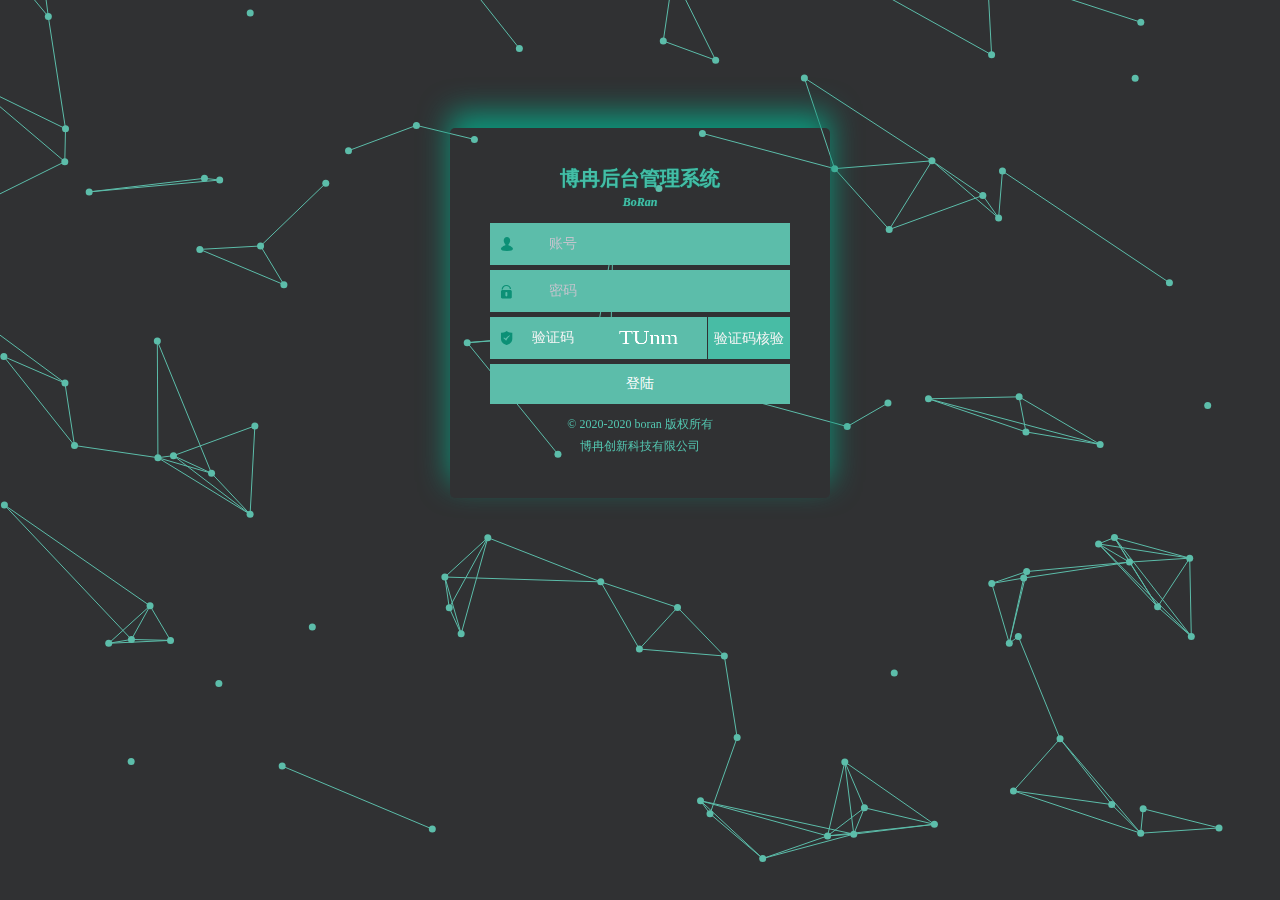
==== boran-system/src/main/resources/static/login.html @ 0d1b494e "登录交互-1.0" ====
<!DOCTYPE html>
<html>
<head>
    <meta charset="utf-8"/>
    <title>博冉创新科技</title>
    <meta name="author" content="DeathGhost"/>
    <!-- 引入样式elment -->
    <link rel="stylesheet" href="element-ui/index.css">
    <!--动画的css-->
    <link rel="stylesheet" type="text/css" href="css/login/style.css"/>
    <style>
        body {
            height: 100%;
            background: #303133;
            overflow: hidden;
        }

        canvas {
            z-index: -1;
            position: absolute;
        }
    </style>
    <script src="js/jQuery-v3.5.1.js"></script>
    <!--js的html-->
    <script src="js/login/verificationNumbers.js"></script>
    <script src="js/login/Particleground.js"></script>

    <script src="Vue/vue.js"></script>
    <!-- 引入组件库elment -->
    <script src="element-ui/index.js"></script>
</head>
<body>
<div id="app">
    <el-form ref="form" :model="form">
        <dl class="admin_login">
            <dt>
                <strong>博冉后台管理系统</strong>
                <em>BoRan</em>
            </dt>
            <dd class="user_icon">
                <el-input class="login_txtbx"
                          placeholder="账号"
                          v-model="form.uuser"
                          clearable
                          autosize
                >
                </el-input>

                <!--<input type="text" placeholder="账号" name="yhm" class="login_txtbx"/>-->
            </dd>
            <dd class="pwd_icon">
                <el-input class="login_txtbx" placeholder="密码" v-model="form.upassword" show-password></el-input>
                <!--  <input type="password" placeholder="密码" name="password" class="login_txtbx"/>-->
            </dd>
            <dd class="val_icon">
                <div class="checkcode">
                    <input type="text" id="J_codetext" placeholder="验证码" maxlength="4" class="login_txtbx">
                    <canvas class="J_codeimg" id="myCanvas" onclick="createCode()">对不起，您的浏览器不支持canvas，请下载最新版浏览器!
                    </canvas>
                </div>
                <input type="button" value="验证码核验" class="ver_btn" onClick="validate();">
            </dd>
            <dd>
                <el-button type="success" @click="onsubmit" round>登陆</el-button>
                <!-- <input type="button" value="立即登陆" class="submit_btn"/>-->
            </dd>
            <dd>
                <p>© 2020-2020 boran 版权所有</p>
                <p>博冉创新科技有限公司</p>
            </dd>
        </dl>
    </el-form>
</div>
</body>
<script src="Vue/login/login.js">
</script>
<script>
    $(document).ready(function () {
        //粒子背景特效
        $('body').particleground({
            dotColor: '#5cbdaa',
            lineColor: '#5cbdaa'
        });
        //验证码
        createCode();
        //测试提交，对接程序删除即可

    });
</script>
</html>
---- boran-system/src/main/resources/static/element-ui/index.css ----
@charset "UTF-8";.el-pagination--small .arrow.disabled,.el-table .hidden-columns,.el-table td.is-hidden>*,.el-table th.is-hidden>*,.el-table--hidden{visibility:hidden}.el-input__suffix,.el-tree.is-dragging .el-tree-node__content *{pointer-events:none}.el-dropdown .el-dropdown-selfdefine:focus:active,.el-dropdown .el-dropdown-selfdefine:focus:not(.focusing),.el-message__closeBtn:focus,.el-message__content:focus,.el-popover:focus,.el-popover:focus:active,.el-popover__reference:focus:hover,.el-popover__reference:focus:not(.focusing),.el-rate:active,.el-rate:focus,.el-tooltip:focus:hover,.el-tooltip:focus:not(.focusing),.el-upload-list__item.is-success:active,.el-upload-list__item.is-success:not(.focusing):focus{outline-width:0}@font-face{font-family:element-icons;src:url(fonts/element-icons.woff) format("woff"),url(fonts/element-icons.ttf) format("truetype");font-weight:400;font-display:"auto";font-style:normal}[class*=" el-icon-"],[class^=el-icon-]{font-family:element-icons!important;speak:none;font-style:normal;font-weight:400;font-variant:normal;text-transform:none;line-height:1;vertical-align:baseline;display:inline-block;-webkit-font-smoothing:antialiased;-moz-osx-font-smoothing:grayscale}.el-icon-ice-cream-round:before{content:"\e6a0"}.el-icon-ice-cream-square:before{content:"\e6a3"}.el-icon-lollipop:before{content:"\e6a4"}.el-icon-potato-strips:before{content:"\e6a5"}.el-icon-milk-tea:before{content:"\e6a6"}.el-icon-ice-drink:before{content:"\e6a7"}.el-icon-ice-tea:before{content:"\e6a9"}.el-icon-coffee:before{content:"\e6aa"}.el-icon-orange:before{content:"\e6ab"}.el-icon-pear:before{content:"\e6ac"}.el-icon-apple:before{content:"\e6ad"}.el-icon-cherry:before{content:"\e6ae"}.el-icon-watermelon:before{content:"\e6af"}.el-icon-grape:before{content:"\e6b0"}.el-icon-refrigerator:before{content:"\e6b1"}.el-icon-goblet-square-full:before{content:"\e6b2"}.el-icon-goblet-square:before{content:"\e6b3"}.el-icon-goblet-full:before{content:"\e6b4"}.el-icon-goblet:before{content:"\e6b5"}.el-icon-cold-drink:before{content:"\e6b6"}.el-icon-coffee-cup:before{content:"\e6b8"}.el-icon-water-cup:before{content:"\e6b9"}.el-icon-hot-water:before{content:"\e6ba"}.el-icon-ice-cream:before{content:"\e6bb"}.el-icon-dessert:before{content:"\e6bc"}.el-icon-sugar:before{content:"\e6bd"}.el-icon-tableware:before{content:"\e6be"}.el-icon-burger:before{content:"\e6bf"}.el-icon-knife-fork:before{content:"\e6c1"}.el-icon-fork-spoon:before{content:"\e6c2"}.el-icon-chicken:before{content:"\e6c3"}.el-icon-food:before{content:"\e6c4"}.el-icon-dish-1:before{content:"\e6c5"}.el-icon-dish:before{content:"\e6c6"}.el-icon-moon-night:before{content:"\e6ee"}.el-icon-moon:before{content:"\e6f0"}.el-icon-cloudy-and-sunny:before{content:"\e6f1"}.el-icon-partly-cloudy:before{content:"\e6f2"}.el-icon-cloudy:before{content:"\e6f3"}.el-icon-sunny:before{content:"\e6f6"}.el-icon-sunset:before{content:"\e6f7"}.el-icon-sunrise-1:before{content:"\e6f8"}.el-icon-sunrise:before{content:"\e6f9"}.el-icon-heavy-rain:before{content:"\e6fa"}.el-icon-lightning:before{content:"\e6fb"}.el-icon-light-rain:before{content:"\e6fc"}.el-icon-wind-power:before{content:"\e6fd"}.el-icon-baseball:before{content:"\e712"}.el-icon-soccer:before{content:"\e713"}.el-icon-football:before{content:"\e715"}.el-icon-basketball:before{content:"\e716"}.el-icon-ship:before{content:"\e73f"}.el-icon-truck:before{content:"\e740"}.el-icon-bicycle:before{content:"\e741"}.el-icon-mobile-phone:before{content:"\e6d3"}.el-icon-service:before{content:"\e6d4"}.el-icon-key:before{content:"\e6e2"}.el-icon-unlock:before{content:"\e6e4"}.el-icon-lock:before{content:"\e6e5"}.el-icon-watch:before{content:"\e6fe"}.el-icon-watch-1:before{content:"\e6ff"}.el-icon-timer:before{content:"\e702"}.el-icon-alarm-clock:before{content:"\e703"}.el-icon-map-location:before{content:"\e704"}.el-icon-delete-location:before{content:"\e705"}.el-icon-add-location:before{content:"\e706"}.el-icon-location-information:before{content:"\e707"}.el-icon-location-outline:before{content:"\e708"}.el-icon-location:before{content:"\e79e"}.el-icon-place:before{content:"\e709"}.el-icon-discover:before{content:"\e70a"}.el-icon-first-aid-kit:before{content:"\e70b"}.el-icon-trophy-1:before{content:"\e70c"}.el-icon-trophy:before{content:"\e70d"}.el-icon-medal:before{content:"\e70e"}.el-icon-medal-1:before{content:"\e70f"}.el-icon-stopwatch:before{content:"\e710"}.el-icon-mic:before{content:"\e711"}.el-icon-copy-document:before{content:"\e718"}.el-icon-full-screen:before{content:"\e719"}.el-icon-switch-button:before{content:"\e71b"}.el-icon-aim:before{content:"\e71c"}.el-icon-crop:before{content:"\e71d"}.el-icon-odometer:before{content:"\e71e"}.el-icon-time:before{content:"\e71f"}.el-icon-bangzhu:before{content:"\e724"}.el-icon-close-notification:before{content:"\e726"}.el-icon-microphone:before{content:"\e727"}.el-icon-turn-off-microphone:before{content:"\e728"}.el-icon-position:before{content:"\e729"}.el-icon-postcard:before{content:"\e72a"}.el-icon-message:before{content:"\e72b"}.el-icon-chat-line-square:before{content:"\e72d"}.el-icon-chat-dot-square:before{content:"\e72e"}.el-icon-chat-dot-round:before{content:"\e72f"}.el-icon-chat-square:before{content:"\e730"}.el-icon-chat-line-round:before{content:"\e731"}.el-icon-chat-round:before{content:"\e732"}.el-icon-set-up:before{content:"\e733"}.el-icon-turn-off:before{content:"\e734"}.el-icon-open:before{content:"\e735"}.el-icon-connection:before{content:"\e736"}.el-icon-link:before{content:"\e737"}.el-icon-cpu:before{content:"\e738"}.el-icon-thumb:before{content:"\e739"}.el-icon-female:before{content:"\e73a"}.el-icon-male:before{content:"\e73b"}.el-icon-guide:before{content:"\e73c"}.el-icon-news:before{content:"\e73e"}.el-icon-price-tag:before{content:"\e744"}.el-icon-discount:before{content:"\e745"}.el-icon-wallet:before{content:"\e747"}.el-icon-coin:before{content:"\e748"}.el-icon-money:before{content:"\e749"}.el-icon-bank-card:before{content:"\e74a"}.el-icon-box:before{content:"\e74b"}.el-icon-present:before{content:"\e74c"}.el-icon-sell:before{content:"\e6d5"}.el-icon-sold-out:before{content:"\e6d6"}.el-icon-shopping-bag-2:before{content:"\e74d"}.el-icon-shopping-bag-1:before{content:"\e74e"}.el-icon-shopping-cart-2:before{content:"\e74f"}.el-icon-shopping-cart-1:before{content:"\e750"}.el-icon-shopping-cart-full:before{content:"\e751"}.el-icon-smoking:before{content:"\e752"}.el-icon-no-smoking:before{content:"\e753"}.el-icon-house:before{content:"\e754"}.el-icon-table-lamp:before{content:"\e755"}.el-icon-school:before{content:"\e756"}.el-icon-office-building:before{content:"\e757"}.el-icon-toilet-paper:before{content:"\e758"}.el-icon-notebook-2:before{content:"\e759"}.el-icon-notebook-1:before{content:"\e75a"}.el-icon-files:before{content:"\e75b"}.el-icon-collection:before{content:"\e75c"}.el-icon-receiving:before{content:"\e75d"}.el-icon-suitcase-1:before{content:"\e760"}.el-icon-suitcase:before{content:"\e761"}.el-icon-film:before{content:"\e763"}.el-icon-collection-tag:before{content:"\e765"}.el-icon-data-analysis:before{content:"\e766"}.el-icon-pie-chart:before{content:"\e767"}.el-icon-data-board:before{content:"\e768"}.el-icon-data-line:before{content:"\e76d"}.el-icon-reading:before{content:"\e769"}.el-icon-magic-stick:before{content:"\e76a"}.el-icon-coordinate:before{content:"\e76b"}.el-icon-mouse:before{content:"\e76c"}.el-icon-brush:before{content:"\e76e"}.el-icon-headset:before{content:"\e76f"}.el-icon-umbrella:before{content:"\e770"}.el-icon-scissors:before{content:"\e771"}.el-icon-mobile:before{content:"\e773"}.el-icon-attract:before{content:"\e774"}.el-icon-monitor:before{content:"\e775"}.el-icon-search:before{content:"\e778"}.el-icon-takeaway-box:before{content:"\e77a"}.el-icon-paperclip:before{content:"\e77d"}.el-icon-printer:before{content:"\e77e"}.el-icon-document-add:before{content:"\e782"}.el-icon-document:before{content:"\e785"}.el-icon-document-checked:before{content:"\e786"}.el-icon-document-copy:before{content:"\e787"}.el-icon-document-delete:before{content:"\e788"}.el-icon-document-remove:before{content:"\e789"}.el-icon-tickets:before{content:"\e78b"}.el-icon-folder-checked:before{content:"\e77f"}.el-icon-folder-delete:before{content:"\e780"}.el-icon-folder-remove:before{content:"\e781"}.el-icon-folder-add:before{content:"\e783"}.el-icon-folder-opened:before{content:"\e784"}.el-icon-folder:before{content:"\e78a"}.el-icon-edit-outline:before{content:"\e764"}.el-icon-edit:before{content:"\e78c"}.el-icon-date:before{content:"\e78e"}.el-icon-c-scale-to-original:before{content:"\e7c6"}.el-icon-view:before{content:"\e6ce"}.el-icon-loading:before{content:"\e6cf"}.el-icon-rank:before{content:"\e6d1"}.el-icon-sort-down:before{content:"\e7c4"}.el-icon-sort-up:before{content:"\e7c5"}.el-icon-sort:before{content:"\e6d2"}.el-icon-finished:before{content:"\e6cd"}.el-icon-refresh-left:before{content:"\e6c7"}.el-icon-refresh-right:before{content:"\e6c8"}.el-icon-refresh:before{content:"\e6d0"}.el-icon-video-play:before{content:"\e7c0"}.el-icon-video-pause:before{content:"\e7c1"}.el-icon-d-arrow-right:before{content:"\e6dc"}.el-icon-d-arrow-left:before{content:"\e6dd"}.el-icon-arrow-up:before{content:"\e6e1"}.el-icon-arrow-down:before{content:"\e6df"}.el-icon-arrow-right:before{content:"\e6e0"}.el-icon-arrow-left:before{content:"\e6de"}.el-icon-top-right:before{content:"\e6e7"}.el-icon-top-left:before{content:"\e6e8"}.el-icon-top:before{content:"\e6e6"}.el-icon-bottom:before{content:"\e6eb"}.el-icon-right:before{content:"\e6e9"}.el-icon-back:before{content:"\e6ea"}.el-icon-bottom-right:before{content:"\e6ec"}.el-icon-bottom-left:before{content:"\e6ed"}.el-icon-caret-top:before{content:"\e78f"}.el-icon-caret-bottom:before{content:"\e790"}.el-icon-caret-right:before{content:"\e791"}.el-icon-caret-left:before{content:"\e792"}.el-icon-d-caret:before{content:"\e79a"}.el-icon-share:before{content:"\e793"}.el-icon-menu:before{content:"\e798"}.el-icon-s-grid:before{content:"\e7a6"}.el-icon-s-check:before{content:"\e7a7"}.el-icon-s-data:before{content:"\e7a8"}.el-icon-s-opportunity:before{content:"\e7aa"}.el-icon-s-custom:before{content:"\e7ab"}.el-icon-s-claim:before{content:"\e7ad"}.el-icon-s-finance:before{content:"\e7ae"}.el-icon-s-comment:before{content:"\e7af"}.el-icon-s-flag:before{content:"\e7b0"}.el-icon-s-marketing:before{content:"\e7b1"}.el-icon-s-shop:before{content:"\e7b4"}.el-icon-s-open:before{content:"\e7b5"}.el-icon-s-management:before{content:"\e7b6"}.el-icon-s-ticket:before{content:"\e7b7"}.el-icon-s-release:before{content:"\e7b8"}.el-icon-s-home:before{content:"\e7b9"}.el-icon-s-promotion:before{content:"\e7ba"}.el-icon-s-operation:before{content:"\e7bb"}.el-icon-s-unfold:before{content:"\e7bc"}.el-icon-s-fold:before{content:"\e7a9"}.el-icon-s-platform:before{content:"\e7bd"}.el-icon-s-order:before{content:"\e7be"}.el-icon-s-cooperation:before{content:"\e7bf"}.el-icon-bell:before{content:"\e725"}.el-icon-message-solid:before{content:"\e799"}.el-icon-video-camera:before{content:"\e772"}.el-icon-video-camera-solid:before{content:"\e796"}.el-icon-camera:before{content:"\e779"}.el-icon-camera-solid:before{content:"\e79b"}.el-icon-download:before{content:"\e77c"}.el-icon-upload2:before{content:"\e77b"}.el-icon-upload:before{content:"\e7c3"}.el-icon-picture-outline-round:before{content:"\e75f"}.el-icon-picture-outline:before{content:"\e75e"}.el-icon-picture:before{content:"\e79f"}.el-icon-close:before{content:"\e6db"}.el-icon-check:before{content:"\e6da"}.el-icon-plus:before{content:"\e6d9"}.el-icon-minus:before{content:"\e6d8"}.el-icon-help:before{content:"\e73d"}.el-icon-s-help:before{content:"\e7b3"}.el-icon-circle-close:before{content:"\e78d"}.el-icon-circle-check:before{content:"\e720"}.el-icon-circle-plus-outline:before{content:"\e723"}.el-icon-remove-outline:before{content:"\e722"}.el-icon-zoom-out:before{content:"\e776"}.el-icon-zoom-in:before{content:"\e777"}.el-icon-error:before{content:"\e79d"}.el-icon-success:before{content:"\e79c"}.el-icon-circle-plus:before{content:"\e7a0"}.el-icon-remove:before{content:"\e7a2"}.el-icon-info:before{content:"\e7a1"}.el-icon-question:before{content:"\e7a4"}.el-icon-warning-outline:before{content:"\e6c9"}.el-icon-warning:before{content:"\e7a3"}.el-icon-goods:before{content:"\e7c2"}.el-icon-s-goods:before{content:"\e7b2"}.el-icon-star-off:before{content:"\e717"}.el-icon-star-on:before{content:"\e797"}.el-icon-more-outline:before{content:"\e6cc"}.el-icon-more:before{content:"\e794"}.el-icon-phone-outline:before{content:"\e6cb"}.el-icon-phone:before{content:"\e795"}.el-icon-user:before{content:"\e6e3"}.el-icon-user-solid:before{content:"\e7a5"}.el-icon-setting:before{content:"\e6ca"}.el-icon-s-tools:before{content:"\e7ac"}.el-icon-delete:before{content:"\e6d7"}.el-icon-delete-solid:before{content:"\e7c9"}.el-icon-eleme:before{content:"\e7c7"}.el-icon-platform-eleme:before{content:"\e7ca"}.el-icon-loading{-webkit-animation:rotating 2s linear infinite;animation:rotating 2s linear infinite}.el-icon--right{margin-left:5px}.el-icon--left{margin-right:5px}@-webkit-keyframes rotating{0%{-webkit-transform:rotateZ(0);transform:rotateZ(0)}100%{-webkit-transform:rotateZ(360deg);transform:rotateZ(360deg)}}@keyframes rotating{0%{-webkit-transform:rotateZ(0);transform:rotateZ(0)}100%{-webkit-transform:rotateZ(360deg);transform:rotateZ(360deg)}}.el-pagination{white-space:nowrap;padding:2px 5px;color:#303133;font-weight:700}.el-pagination::after,.el-pagination::before{display:table;content:""}.el-pagination::after{clear:both}.el-pagination button,.el-pagination span:not([class*=suffix]){display:inline-block;font-size:13px;min-width:35.5px;height:28px;line-height:28px;vertical-align:top;-webkit-box-sizing:border-box;box-sizing:border-box}.el-pagination .el-input__inner{text-align:center;-moz-appearance:textfield;line-height:normal}.el-pagination .el-input__suffix{right:0;-webkit-transform:scale(.8);transform:scale(.8)}.el-pagination .el-select .el-input{width:100px;margin:0 5px}.el-pagination .el-select .el-input .el-input__inner{padding-right:25px;border-radius:3px}.el-pagination button{border:none;padding:0 6px;background:0 0}.el-pagination button:focus{outline:0}.el-pagination button:hover{color:#409EFF}.el-pagination button:disabled{color:#C0C4CC;background-color:#FFF;cursor:not-allowed}.el-pagination .btn-next,.el-pagination .btn-prev{background:center center no-repeat #FFF;background-size:16px;cursor:pointer;margin:0;color:#303133}.el-pagination .btn-next .el-icon,.el-pagination .btn-prev .el-icon{display:block;font-size:12px;font-weight:700}.el-pagination .btn-prev{padding-right:12px}.el-pagination .btn-next{padding-left:12px}.el-pagination .el-pager li.disabled{color:#C0C4CC;cursor:not-allowed}.el-pager li,.el-pager li.btn-quicknext:hover,.el-pager li.btn-quickprev:hover{cursor:pointer}.el-pagination--small .btn-next,.el-pagination--small .btn-prev,.el-pagination--small .el-pager li,.el-pagination--small .el-pager li.btn-quicknext,.el-pagination--small .el-pager li.btn-quickprev,.el-pagination--small .el-pager li:last-child{border-color:transparent;font-size:12px;line-height:22px;height:22px;min-width:22px}.el-pagination--small .more::before,.el-pagination--small li.more::before{line-height:24px}.el-pagination--small button,.el-pagination--small span:not([class*=suffix]){height:22px;line-height:22px}.el-pagination--small .el-pagination__editor,.el-pagination--small .el-pagination__editor.el-input .el-input__inner{height:22px}.el-pagination__sizes{margin:0 10px 0 0;font-weight:400;color:#606266}.el-pagination__sizes .el-input .el-input__inner{font-size:13px;padding-left:8px}.el-pagination__sizes .el-input .el-input__inner:hover{border-color:#409EFF}.el-pagination__total{margin-right:10px;font-weight:400;color:#606266}.el-pagination__jump{margin-left:24px;font-weight:400;color:#606266}.el-pagination__jump .el-input__inner{padding:0 3px}.el-pagination__rightwrapper{float:right}.el-pagination__editor{line-height:18px;padding:0 2px;height:28px;text-align:center;margin:0 2px;-webkit-box-sizing:border-box;box-sizing:border-box;border-radius:3px}.el-pager,.el-pagination.is-background .btn-next,.el-pagination.is-background .btn-prev{padding:0}.el-pagination__editor.el-input{width:50px}.el-pagination__editor.el-input .el-input__inner{height:28px}.el-pagination__editor .el-input__inner::-webkit-inner-spin-button,.el-pagination__editor .el-input__inner::-webkit-outer-spin-button{-webkit-appearance:none;margin:0}.el-pagination.is-background .btn-next,.el-pagination.is-background .btn-prev,.el-pagination.is-background .el-pager li{margin:0 5px;background-color:#f4f4f5;color:#606266;min-width:30px;border-radius:2px}.el-pagination.is-background .btn-next.disabled,.el-pagination.is-background .btn-next:disabled,.el-pagination.is-background .btn-prev.disabled,.el-pagination.is-background .btn-prev:disabled,.el-pagination.is-background .el-pager li.disabled{color:#C0C4CC}.el-pagination.is-background .el-pager li:not(.disabled):hover{color:#409EFF}.el-pagination.is-background .el-pager li:not(.disabled).active{background-color:#409EFF;color:#FFF}.el-dialog,.el-pager li{background:#FFF;-webkit-box-sizing:border-box}.el-pagination.is-background.el-pagination--small .btn-next,.el-pagination.is-background.el-pagination--small .btn-prev,.el-pagination.is-background.el-pagination--small .el-pager li{margin:0 3px;min-width:22px}.el-pager,.el-pager li{vertical-align:top;margin:0;display:inline-block}.el-pager{-webkit-user-select:none;-moz-user-select:none;-ms-user-select:none;user-select:none;list-style:none;font-size:0}.el-date-table,.el-table th{-webkit-user-select:none;-moz-user-select:none}.el-pager .more::before{line-height:30px}.el-pager li{padding:0 4px;font-size:13px;min-width:35.5px;height:28px;line-height:28px;box-sizing:border-box;text-align:center}.el-menu--collapse .el-menu .el-submenu,.el-menu--popup{min-width:200px}.el-pager li.btn-quicknext,.el-pager li.btn-quickprev{line-height:28px;color:#303133}.el-pager li.btn-quicknext.disabled,.el-pager li.btn-quickprev.disabled{color:#C0C4CC}.el-pager li.active+li{border-left:0}.el-pager li:hover{color:#409EFF}.el-pager li.active{color:#409EFF;cursor:default}@-webkit-keyframes v-modal-in{0%{opacity:0}}@-webkit-keyframes v-modal-out{100%{opacity:0}}.el-dialog{position:relative;margin:0 auto 50px;border-radius:2px;-webkit-box-shadow:0 1px 3px rgba(0,0,0,.3);box-shadow:0 1px 3px rgba(0,0,0,.3);box-sizing:border-box;width:50%}.el-dialog.is-fullscreen{width:100%;margin-top:0;margin-bottom:0;height:100%;overflow:auto}.el-dialog__wrapper{position:fixed;top:0;right:0;bottom:0;left:0;overflow:auto;margin:0}.el-dialog__header{padding:20px 20px 10px}.el-dialog__headerbtn{position:absolute;top:20px;right:20px;padding:0;background:0 0;border:none;outline:0;cursor:pointer;font-size:16px}.el-dialog__headerbtn .el-dialog__close{color:#909399}.el-dialog__headerbtn:focus .el-dialog__close,.el-dialog__headerbtn:hover .el-dialog__close{color:#409EFF}.el-dialog__title{line-height:24px;font-size:18px;color:#303133}.el-dialog__body{padding:30px 20px;color:#606266;font-size:14px;word-break:break-all}.el-dialog__footer{padding:10px 20px 20px;text-align:right;-webkit-box-sizing:border-box;box-sizing:border-box}.el-dialog--center{text-align:center}.el-dialog--center .el-dialog__body{text-align:initial;padding:25px 25px 30px}.el-dialog--center .el-dialog__footer{text-align:inherit}.dialog-fade-enter-active{-webkit-animation:dialog-fade-in .3s;animation:dialog-fade-in .3s}.dialog-fade-leave-active{-webkit-animation:dialog-fade-out .3s;animation:dialog-fade-out .3s}@-webkit-keyframes dialog-fade-in{0%{-webkit-transform:translate3d(0,-20px,0);transform:translate3d(0,-20px,0);opacity:0}100%{-webkit-transform:translate3d(0,0,0);transform:translate3d(0,0,0);opacity:1}}@keyframes dialog-fade-in{0%{-webkit-transform:translate3d(0,-20px,0);transform:translate3d(0,-20px,0);opacity:0}100%{-webkit-transform:translate3d(0,0,0);transform:translate3d(0,0,0);opacity:1}}@-webkit-keyframes dialog-fade-out{0%{-webkit-transform:translate3d(0,0,0);transform:translate3d(0,0,0);opacity:1}100%{-webkit-transform:translate3d(0,-20px,0);transform:translate3d(0,-20px,0);opacity:0}}@keyframes dialog-fade-out{0%{-webkit-transform:translate3d(0,0,0);transform:translate3d(0,0,0);opacity:1}100%{-webkit-transform:translate3d(0,-20px,0);transform:translate3d(0,-20px,0);opacity:0}}.el-autocomplete{position:relative;display:inline-block}.el-autocomplete-suggestion{margin:5px 0;-webkit-box-shadow:0 2px 12px 0 rgba(0,0,0,.1);box-shadow:0 2px 12px 0 rgba(0,0,0,.1);border-radius:4px;border:1px solid #E4E7ED;-webkit-box-sizing:border-box;box-sizing:border-box;background-color:#FFF}.el-dropdown-menu,.el-menu--collapse .el-submenu .el-menu{z-index:10;-webkit-box-shadow:0 2px 12px 0 rgba(0,0,0,.1)}.el-autocomplete-suggestion__wrap{max-height:280px;padding:10px 0;-webkit-box-sizing:border-box;box-sizing:border-box}.el-autocomplete-suggestion__list{margin:0;padding:0}.el-autocomplete-suggestion li{padding:0 20px;margin:0;line-height:34px;cursor:pointer;color:#606266;font-size:14px;list-style:none;white-space:nowrap;overflow:hidden;text-overflow:ellipsis}.el-autocomplete-suggestion li.highlighted,.el-autocomplete-suggestion li:hover{background-color:#F5F7FA}.el-autocomplete-suggestion li.divider{margin-top:6px;border-top:1px solid #000}.el-autocomplete-suggestion li.divider:last-child{margin-bottom:-6px}.el-autocomplete-suggestion.is-loading li{text-align:center;height:100px;line-height:100px;font-size:20px;color:#999}.el-autocomplete-suggestion.is-loading li::after{display:inline-block;content:"";height:100%;vertical-align:middle}.el-autocomplete-suggestion.is-loading li:hover{background-color:#FFF}.el-autocomplete-suggestion.is-loading .el-icon-loading{vertical-align:middle}.el-dropdown{display:inline-block;position:relative;color:#606266;font-size:14px}.el-dropdown .el-button-group{display:block}.el-dropdown .el-button-group .el-button{float:none}.el-dropdown .el-dropdown__caret-button{padding-left:5px;padding-right:5px;position:relative;border-left:none}.el-dropdown .el-dropdown__caret-button::before{content:'';position:absolute;display:block;width:1px;top:5px;bottom:5px;left:0;background:rgba(255,255,255,.5)}.el-dropdown .el-dropdown__caret-button.el-button--default::before{background:rgba(220,223,230,.5)}.el-dropdown .el-dropdown__caret-button:hover::before{top:0;bottom:0}.el-dropdown .el-dropdown__caret-button .el-dropdown__icon{padding-left:0}.el-dropdown__icon{font-size:12px;margin:0 3px}.el-dropdown-menu{position:absolute;top:0;left:0;padding:10px 0;margin:5px 0;background-color:#FFF;border:1px solid #EBEEF5;border-radius:4px;box-shadow:0 2px 12px 0 rgba(0,0,0,.1)}.el-dropdown-menu__item{list-style:none;line-height:36px;padding:0 20px;margin:0;font-size:14px;color:#606266;cursor:pointer;outline:0}.el-dropdown-menu__item:focus,.el-dropdown-menu__item:not(.is-disabled):hover{background-color:#ecf5ff;color:#66b1ff}.el-dropdown-menu__item i{margin-right:5px}.el-dropdown-menu__item--divided{position:relative;margin-top:6px;border-top:1px solid #EBEEF5}.el-dropdown-menu__item--divided:before{content:'';height:6px;display:block;margin:0 -20px;background-color:#FFF}.el-dropdown-menu__item.is-disabled{cursor:default;color:#bbb;pointer-events:none}.el-dropdown-menu--medium{padding:6px 0}.el-dropdown-menu--medium .el-dropdown-menu__item{line-height:30px;padding:0 17px;font-size:14px}.el-dropdown-menu--medium .el-dropdown-menu__item.el-dropdown-menu__item--divided{margin-top:6px}.el-dropdown-menu--medium .el-dropdown-menu__item.el-dropdown-menu__item--divided:before{height:6px;margin:0 -17px}.el-dropdown-menu--small{padding:6px 0}.el-dropdown-menu--small .el-dropdown-menu__item{line-height:27px;padding:0 15px;font-size:13px}.el-dropdown-menu--small .el-dropdown-menu__item.el-dropdown-menu__item--divided{margin-top:4px}.el-dropdown-menu--small .el-dropdown-menu__item.el-dropdown-menu__item--divided:before{height:4px;margin:0 -15px}.el-dropdown-menu--mini{padding:3px 0}.el-dropdown-menu--mini .el-dropdown-menu__item{line-height:24px;padding:0 10px;font-size:12px}.el-dropdown-menu--mini .el-dropdown-menu__item.el-dropdown-menu__item--divided{margin-top:3px}.el-dropdown-menu--mini .el-dropdown-menu__item.el-dropdown-menu__item--divided:before{height:3px;margin:0 -10px}.el-menu{border-right:solid 1px #e6e6e6;list-style:none;position:relative;margin:0;padding-left:0;background-color:#FFF}.el-menu--horizontal>.el-menu-item:not(.is-disabled):focus,.el-menu--horizontal>.el-menu-item:not(.is-disabled):hover,.el-menu--horizontal>.el-submenu .el-submenu__title:hover{background-color:#fff}.el-menu::after,.el-menu::before{display:table;content:""}.el-menu::after{clear:both}.el-menu.el-menu--horizontal{border-bottom:solid 1px #e6e6e6}.el-menu--horizontal{border-right:none}.el-menu--horizontal>.el-menu-item{float:left;height:60px;line-height:60px;margin:0;border-bottom:2px solid transparent;color:#909399}.el-menu--horizontal>.el-menu-item a,.el-menu--horizontal>.el-menu-item a:hover{color:inherit}.el-menu--horizontal>.el-submenu{float:left}.el-menu--horizontal>.el-submenu:focus,.el-menu--horizontal>.el-submenu:hover{outline:0}.el-menu--horizontal>.el-submenu:focus .el-submenu__title,.el-menu--horizontal>.el-submenu:hover .el-submenu__title{color:#303133}.el-menu--horizontal>.el-submenu.is-active .el-submenu__title{border-bottom:2px solid #409EFF;color:#303133}.el-menu--horizontal>.el-submenu .el-submenu__title{height:60px;line-height:60px;border-bottom:2px solid transparent;color:#909399}.el-menu--horizontal>.el-submenu .el-submenu__icon-arrow{position:static;vertical-align:middle;margin-left:8px;margin-top:-3px}.el-menu--horizontal .el-menu .el-menu-item,.el-menu--horizontal .el-menu .el-submenu__title{background-color:#FFF;float:none;height:36px;line-height:36px;padding:0 10px;color:#909399}.el-menu--horizontal .el-menu .el-menu-item.is-active,.el-menu--horizontal .el-menu .el-submenu.is-active>.el-submenu__title{color:#303133}.el-menu--horizontal .el-menu-item:not(.is-disabled):focus,.el-menu--horizontal .el-menu-item:not(.is-disabled):hover{outline:0;color:#303133}.el-menu--horizontal>.el-menu-item.is-active{border-bottom:2px solid #409EFF;color:#303133}.el-menu--collapse{width:64px}.el-menu--collapse>.el-menu-item [class^=el-icon-],.el-menu--collapse>.el-submenu>.el-submenu__title [class^=el-icon-]{margin:0;vertical-align:middle;width:24px;text-align:center}.el-menu--collapse>.el-menu-item .el-submenu__icon-arrow,.el-menu--collapse>.el-submenu>.el-submenu__title .el-submenu__icon-arrow{display:none}.el-menu--collapse>.el-menu-item span,.el-menu--collapse>.el-submenu>.el-submenu__title span{height:0;width:0;overflow:hidden;visibility:hidden;display:inline-block}.el-menu--collapse>.el-menu-item.is-active i{color:inherit}.el-menu--collapse .el-submenu{position:relative}.el-menu--collapse .el-submenu .el-menu{position:absolute;margin-left:5px;top:0;left:100%;border:1px solid #E4E7ED;border-radius:2px;box-shadow:0 2px 12px 0 rgba(0,0,0,.1)}.el-menu-item,.el-submenu__title{height:56px;line-height:56px;position:relative;-webkit-box-sizing:border-box;white-space:nowrap;list-style:none}.el-menu--collapse .el-submenu.is-opened>.el-submenu__title .el-submenu__icon-arrow{-webkit-transform:none;transform:none}.el-menu--popup{z-index:100;border:none;padding:5px 0;border-radius:2px;-webkit-box-shadow:0 2px 12px 0 rgba(0,0,0,.1);box-shadow:0 2px 12px 0 rgba(0,0,0,.1)}.el-menu--popup-bottom-start{margin-top:5px}.el-menu--popup-right-start{margin-left:5px;margin-right:5px}.el-menu-item{font-size:14px;color:#303133;padding:0 20px;cursor:pointer;-webkit-transition:border-color .3s,background-color .3s,color .3s;transition:border-color .3s,background-color .3s,color .3s;box-sizing:border-box}.el-menu-item *{vertical-align:middle}.el-menu-item i{color:#909399}.el-menu-item:focus,.el-menu-item:hover{outline:0;background-color:#ecf5ff}.el-menu-item.is-disabled{opacity:.25;cursor:not-allowed;background:0 0!important}.el-menu-item [class^=el-icon-]{margin-right:5px;width:24px;text-align:center;font-size:18px;vertical-align:middle}.el-menu-item.is-active{color:#409EFF}.el-menu-item.is-active i{color:inherit}.el-submenu{list-style:none;margin:0;padding-left:0}.el-submenu__title{font-size:14px;color:#303133;padding:0 20px;cursor:pointer;-webkit-transition:border-color .3s,background-color .3s,color .3s;transition:border-color .3s,background-color .3s,color .3s;box-sizing:border-box}.el-submenu__title *{vertical-align:middle}.el-submenu__title i{color:#909399}.el-submenu__title:focus,.el-submenu__title:hover{outline:0;background-color:#ecf5ff}.el-submenu__title.is-disabled{opacity:.25;cursor:not-allowed;background:0 0!important}.el-submenu__title:hover{background-color:#ecf5ff}.el-submenu .el-menu{border:none}.el-submenu .el-menu-item{height:50px;line-height:50px;padding:0 45px;min-width:200px}.el-submenu__icon-arrow{position:absolute;top:50%;right:20px;margin-top:-7px;-webkit-transition:-webkit-transform .3s;transition:-webkit-transform .3s;transition:transform .3s;transition:transform .3s,-webkit-transform .3s;font-size:12px}.el-submenu.is-active .el-submenu__title{border-bottom-color:#409EFF}.el-submenu.is-opened>.el-submenu__title .el-submenu__icon-arrow{-webkit-transform:rotateZ(180deg);transform:rotateZ(180deg)}.el-submenu.is-disabled .el-menu-item,.el-submenu.is-disabled .el-submenu__title{opacity:.25;cursor:not-allowed;background:0 0!important}.el-submenu [class^=el-icon-]{vertical-align:middle;margin-right:5px;width:24px;text-align:center;font-size:18px}.el-menu-item-group>ul{padding:0}.el-menu-item-group__title{padding:7px 0 7px 20px;line-height:normal;font-size:12px;color:#909399}.el-radio-button__inner,.el-radio-group{display:inline-block;line-height:1;vertical-align:middle}.horizontal-collapse-transition .el-submenu__title .el-submenu__icon-arrow{-webkit-transition:.2s;transition:.2s;opacity:0}.el-radio-group{font-size:0}.el-radio-button{position:relative;display:inline-block;outline:0}.el-radio-button__inner{white-space:nowrap;background:#FFF;border:1px solid #DCDFE6;font-weight:500;border-left:0;color:#606266;-webkit-appearance:none;text-align:center;-webkit-box-sizing:border-box;box-sizing:border-box;outline:0;margin:0;position:relative;cursor:pointer;-webkit-transition:all .3s cubic-bezier(.645,.045,.355,1);transition:all .3s cubic-bezier(.645,.045,.355,1);padding:12px 20px;font-size:14px;border-radius:0}.el-radio-button__inner.is-round{padding:12px 20px}.el-radio-button__inner:hover{color:#409EFF}.el-radio-button__inner [class*=el-icon-]{line-height:.9}.el-radio-button__inner [class*=el-icon-]+span{margin-left:5px}.el-radio-button:first-child .el-radio-button__inner{border-left:1px solid #DCDFE6;border-radius:4px 0 0 4px;-webkit-box-shadow:none!important;box-shadow:none!important}.el-radio-button__orig-radio{opacity:0;outline:0;position:absolute;z-index:-1}.el-radio-button__orig-radio:checked+.el-radio-button__inner{color:#FFF;background-color:#409EFF;border-color:#409EFF;-webkit-box-shadow:-1px 0 0 0 #409EFF;box-shadow:-1px 0 0 0 #409EFF}.el-radio-button__orig-radio:disabled+.el-radio-button__inner{color:#C0C4CC;cursor:not-allowed;background-image:none;background-color:#FFF;border-color:#EBEEF5;-webkit-box-shadow:none;box-shadow:none}.el-radio-button__orig-radio:disabled:checked+.el-radio-button__inner{background-color:#F2F6FC}.el-radio-button:last-child .el-radio-button__inner{border-radius:0 4px 4px 0}.el-popover,.el-radio-button:first-child:last-child .el-radio-button__inner{border-radius:4px}.el-radio-button--medium .el-radio-button__inner{padding:10px 20px;font-size:14px;border-radius:0}.el-radio-button--medium .el-radio-button__inner.is-round{padding:10px 20px}.el-radio-button--small .el-radio-button__inner{padding:9px 15px;font-size:12px;border-radius:0}.el-radio-button--small .el-radio-button__inner.is-round{padding:9px 15px}.el-radio-button--mini .el-radio-button__inner{padding:7px 15px;font-size:12px;border-radius:0}.el-radio-button--mini .el-radio-button__inner.is-round{padding:7px 15px}.el-radio-button:focus:not(.is-focus):not(:active):not(.is-disabled){-webkit-box-shadow:0 0 2px 2px #409EFF;box-shadow:0 0 2px 2px #409EFF}.el-switch{display:-webkit-inline-box;display:-ms-inline-flexbox;display:inline-flex;-webkit-box-align:center;-ms-flex-align:center;align-items:center;position:relative;font-size:14px;line-height:20px;height:20px;vertical-align:middle}.el-switch__core,.el-switch__label{display:inline-block;cursor:pointer}.el-switch.is-disabled .el-switch__core,.el-switch.is-disabled .el-switch__label{cursor:not-allowed}.el-switch__label{-webkit-transition:.2s;transition:.2s;height:20px;font-size:14px;font-weight:500;vertical-align:middle;color:#303133}.el-switch__label.is-active{color:#409EFF}.el-switch__label--left{margin-right:10px}.el-switch__label--right{margin-left:10px}.el-switch__label *{line-height:1;font-size:14px;display:inline-block}.el-switch__input{position:absolute;width:0;height:0;opacity:0;margin:0}.el-switch__core{margin:0;position:relative;width:40px;height:20px;border:1px solid #DCDFE6;outline:0;border-radius:10px;-webkit-box-sizing:border-box;box-sizing:border-box;background:#DCDFE6;-webkit-transition:border-color .3s,background-color .3s;transition:border-color .3s,background-color .3s;vertical-align:middle}.el-switch__core:after{content:"";position:absolute;top:1px;left:1px;border-radius:100%;-webkit-transition:all .3s;transition:all .3s;width:16px;height:16px;background-color:#FFF}.el-switch.is-checked .el-switch__core{border-color:#409EFF;background-color:#409EFF}.el-switch.is-checked .el-switch__core::after{left:100%;margin-left:-17px}.el-switch.is-disabled{opacity:.6}.el-switch--wide .el-switch__label.el-switch__label--left span{left:10px}.el-switch--wide .el-switch__label.el-switch__label--right span{right:10px}.el-switch .label-fade-enter,.el-switch .label-fade-leave-active{opacity:0}.el-select-dropdown{position:absolute;z-index:1001;border:1px solid #E4E7ED;border-radius:4px;background-color:#FFF;-webkit-box-shadow:0 2px 12px 0 rgba(0,0,0,.1);box-shadow:0 2px 12px 0 rgba(0,0,0,.1);-webkit-box-sizing:border-box;box-sizing:border-box;margin:5px 0}.el-select-dropdown.is-multiple .el-select-dropdown__item.selected{color:#409EFF;background-color:#FFF}.el-select-dropdown.is-multiple .el-select-dropdown__item.selected.hover{background-color:#F5F7FA}.el-select-dropdown.is-multiple .el-select-dropdown__item.selected::after{position:absolute;right:20px;font-family:element-icons;content:"\e6da";font-size:12px;font-weight:700;-webkit-font-smoothing:antialiased;-moz-osx-font-smoothing:grayscale}.el-select-dropdown .el-scrollbar.is-empty .el-select-dropdown__list{padding:0}.el-select-dropdown__empty{padding:10px 0;margin:0;text-align:center;color:#999;font-size:14px}.el-select-dropdown__wrap{max-height:274px}.el-select-dropdown__list{list-style:none;padding:6px 0;margin:0;-webkit-box-sizing:border-box;box-sizing:border-box}.el-select-dropdown__item{font-size:14px;padding:0 20px;position:relative;white-space:nowrap;overflow:hidden;text-overflow:ellipsis;color:#606266;height:34px;line-height:34px;-webkit-box-sizing:border-box;box-sizing:border-box;cursor:pointer}.el-select-dropdown__item.is-disabled{color:#C0C4CC;cursor:not-allowed}.el-select-dropdown__item.is-disabled:hover{background-color:#FFF}.el-select-dropdown__item.hover,.el-select-dropdown__item:hover{background-color:#F5F7FA}.el-select-dropdown__item.selected{color:#409EFF;font-weight:700}.el-select-group{margin:0;padding:0}.el-select-group__wrap{position:relative;list-style:none;margin:0;padding:0}.el-select-group__wrap:not(:last-of-type){padding-bottom:24px}.el-select-group__wrap:not(:last-of-type)::after{content:'';position:absolute;display:block;left:20px;right:20px;bottom:12px;height:1px;background:#E4E7ED}.el-select-group__title{padding-left:20px;font-size:12px;color:#909399;line-height:30px}.el-select-group .el-select-dropdown__item{padding-left:20px}.el-select{display:inline-block;position:relative}.el-select .el-select__tags>span{display:contents}.el-select:hover .el-input__inner{border-color:#C0C4CC}.el-select .el-input__inner{cursor:pointer;padding-right:35px}.el-select .el-input__inner:focus{border-color:#409EFF}.el-select .el-input .el-select__caret{color:#C0C4CC;font-size:14px;-webkit-transition:-webkit-transform .3s;transition:-webkit-transform .3s;transition:transform .3s;transition:transform .3s,-webkit-transform .3s;-webkit-transform:rotateZ(180deg);transform:rotateZ(180deg);cursor:pointer}.el-select .el-input .el-select__caret.is-reverse{-webkit-transform:rotateZ(0);transform:rotateZ(0)}.el-select .el-input .el-select__caret.is-show-close{font-size:14px;text-align:center;-webkit-transform:rotateZ(180deg);transform:rotateZ(180deg);border-radius:100%;color:#C0C4CC;-webkit-transition:color .2s cubic-bezier(.645,.045,.355,1);transition:color .2s cubic-bezier(.645,.045,.355,1)}.el-select .el-input .el-select__caret.is-show-close:hover{color:#909399}.el-select .el-input.is-disabled .el-input__inner{cursor:not-allowed}.el-select .el-input.is-disabled .el-input__inner:hover{border-color:#E4E7ED}.el-select .el-input.is-focus .el-input__inner{border-color:#409EFF}.el-select>.el-input{display:block}.el-select__input{border:none;outline:0;padding:0;margin-left:15px;color:#666;font-size:14px;-webkit-appearance:none;-moz-appearance:none;appearance:none;height:28px;background-color:transparent}.el-select__input.is-mini{height:14px}.el-select__close{cursor:pointer;position:absolute;top:8px;z-index:1000;right:25px;color:#C0C4CC;line-height:18px;font-size:14px}.el-select__close:hover{color:#909399}.el-select__tags{position:absolute;line-height:normal;white-space:normal;z-index:1;top:50%;-webkit-transform:translateY(-50%);transform:translateY(-50%);display:-webkit-box;display:-ms-flexbox;display:flex;-webkit-box-align:center;-ms-flex-align:center;align-items:center;-ms-flex-wrap:wrap;flex-wrap:wrap}.el-select .el-tag__close{margin-top:-2px}.el-select .el-tag{-webkit-box-sizing:border-box;box-sizing:border-box;border-color:transparent;margin:2px 0 2px 6px;background-color:#f0f2f5}.el-select .el-tag__close.el-icon-close{background-color:#C0C4CC;right:-7px;top:0;color:#FFF}.el-select .el-tag__close.el-icon-close:hover{background-color:#909399}.el-table,.el-table__expanded-cell{background-color:#FFF}.el-select .el-tag__close.el-icon-close::before{display:block;-webkit-transform:translate(0,.5px);transform:translate(0,.5px)}.el-table{position:relative;overflow:hidden;-webkit-box-sizing:border-box;box-sizing:border-box;-webkit-box-flex:1;-ms-flex:1;flex:1;width:100%;max-width:100%;font-size:14px;color:#606266}.el-table--mini,.el-table--small,.el-table__expand-icon{font-size:12px}.el-table__empty-block{min-height:60px;text-align:center;width:100%;display:-webkit-box;display:-ms-flexbox;display:flex;-webkit-box-pack:center;-ms-flex-pack:center;justify-content:center;-webkit-box-align:center;-ms-flex-align:center;align-items:center}.el-table__empty-text{line-height:60px;width:50%;color:#909399}.el-table__expand-column .cell{padding:0;text-align:center}.el-table__expand-icon{position:relative;cursor:pointer;color:#666;-webkit-transition:-webkit-transform .2s ease-in-out;transition:-webkit-transform .2s ease-in-out;transition:transform .2s ease-in-out;transition:transform .2s ease-in-out,-webkit-transform .2s ease-in-out;height:20px}.el-table__expand-icon--expanded{-webkit-transform:rotate(90deg);transform:rotate(90deg)}.el-table__expand-icon>.el-icon{position:absolute;left:50%;top:50%;margin-left:-5px;margin-top:-5px}.el-table__expanded-cell[class*=cell]{padding:20px 50px}.el-table__expanded-cell:hover{background-color:transparent!important}.el-table__placeholder{display:inline-block;width:20px}.el-table__append-wrapper{overflow:hidden}.el-table--fit{border-right:0;border-bottom:0}.el-table--fit td.gutter,.el-table--fit th.gutter{border-right-width:1px}.el-table--scrollable-x .el-table__body-wrapper{overflow-x:auto}.el-table--scrollable-y .el-table__body-wrapper{overflow-y:auto}.el-table thead{color:#909399;font-weight:500}.el-table thead.is-group th{background:#F5F7FA}.el-table th,.el-table tr{background-color:#FFF}.el-table td,.el-table th{padding:12px 0;min-width:0;-webkit-box-sizing:border-box;box-sizing:border-box;text-overflow:ellipsis;vertical-align:middle;position:relative;text-align:left}.el-table td.is-center,.el-table th.is-center{text-align:center}.el-table td.is-right,.el-table th.is-right{text-align:right}.el-table td.gutter,.el-table th.gutter{width:15px;border-right-width:0;border-bottom-width:0;padding:0}.el-table--medium td,.el-table--medium th{padding:10px 0}.el-table--small td,.el-table--small th{padding:8px 0}.el-table--mini td,.el-table--mini th{padding:6px 0}.el-table .cell,.el-table--border td:first-child .cell,.el-table--border th:first-child .cell{padding-left:10px}.el-table tr input[type=checkbox]{margin:0}.el-table td,.el-table th.is-leaf{border-bottom:1px solid #EBEEF5}.el-table th.is-sortable{cursor:pointer}.el-table th{overflow:hidden;-ms-user-select:none;user-select:none}.el-table th>.cell{display:inline-block;-webkit-box-sizing:border-box;box-sizing:border-box;position:relative;vertical-align:middle;padding-left:10px;padding-right:10px;width:100%}.el-table th>.cell.highlight{color:#409EFF}.el-table th.required>div::before{display:inline-block;content:"";width:8px;height:8px;border-radius:50%;background:#ff4d51;margin-right:5px;vertical-align:middle}.el-table td div{-webkit-box-sizing:border-box;box-sizing:border-box}.el-table td.gutter{width:0}.el-table .cell{-webkit-box-sizing:border-box;box-sizing:border-box;overflow:hidden;text-overflow:ellipsis;white-space:normal;word-break:break-all;line-height:23px;padding-right:10px}.el-table .cell.el-tooltip{white-space:nowrap;min-width:50px}.el-table--border,.el-table--group{border:1px solid #EBEEF5}.el-table--border::after,.el-table--group::after,.el-table::before{content:'';position:absolute;background-color:#EBEEF5;z-index:1}.el-table--border::after,.el-table--group::after{top:0;right:0;width:1px;height:100%}.el-table::before{left:0;bottom:0;width:100%;height:1px}.el-table--border{border-right:none;border-bottom:none}.el-table--border.el-loading-parent--relative{border-color:transparent}.el-table--border td,.el-table--border th,.el-table__body-wrapper .el-table--border.is-scrolling-left~.el-table__fixed{border-right:1px solid #EBEEF5}.el-table--border th.gutter:last-of-type{border-bottom:1px solid #EBEEF5;border-bottom-width:1px}.el-table--border th,.el-table__fixed-right-patch{border-bottom:1px solid #EBEEF5}.el-table__fixed,.el-table__fixed-right{position:absolute;top:0;left:0;overflow-x:hidden;overflow-y:hidden;-webkit-box-shadow:0 0 10px rgba(0,0,0,.12);box-shadow:0 0 10px rgba(0,0,0,.12)}.el-table__fixed-right::before,.el-table__fixed::before{content:'';position:absolute;left:0;bottom:0;width:100%;height:1px;background-color:#EBEEF5;z-index:4}.el-table__fixed-right-patch{position:absolute;top:-1px;right:0;background-color:#FFF}.el-table__fixed-right{top:0;left:auto;right:0}.el-table__fixed-right .el-table__fixed-body-wrapper,.el-table__fixed-right .el-table__fixed-footer-wrapper,.el-table__fixed-right .el-table__fixed-header-wrapper{left:auto;right:0}.el-table__fixed-header-wrapper{position:absolute;left:0;top:0;z-index:3}.el-table__fixed-footer-wrapper{position:absolute;left:0;bottom:0;z-index:3}.el-table__fixed-footer-wrapper tbody td{border-top:1px solid #EBEEF5;background-color:#F5F7FA;color:#606266}.el-table__fixed-body-wrapper{position:absolute;left:0;top:37px;overflow:hidden;z-index:3}.el-table__body-wrapper,.el-table__footer-wrapper,.el-table__header-wrapper{width:100%}.el-table__footer-wrapper{margin-top:-1px}.el-table__footer-wrapper td{border-top:1px solid #EBEEF5}.el-table__body,.el-table__footer,.el-table__header{table-layout:fixed;border-collapse:separate}.el-table__footer-wrapper,.el-table__header-wrapper{overflow:hidden}.el-table__footer-wrapper tbody td,.el-table__header-wrapper tbody td{background-color:#F5F7FA;color:#606266}.el-table__body-wrapper{overflow:hidden;position:relative}.el-table__body-wrapper.is-scrolling-left~.el-table__fixed,.el-table__body-wrapper.is-scrolling-none~.el-table__fixed,.el-table__body-wrapper.is-scrolling-none~.el-table__fixed-right,.el-table__body-wrapper.is-scrolling-right~.el-table__fixed-right{-webkit-box-shadow:none;box-shadow:none}.el-picker-panel,.el-table-filter{-webkit-box-shadow:0 2px 12px 0 rgba(0,0,0,.1)}.el-table__body-wrapper .el-table--border.is-scrolling-right~.el-table__fixed-right{border-left:1px solid #EBEEF5}.el-table .caret-wrapper{display:-webkit-inline-box;display:-ms-inline-flexbox;display:inline-flex;-webkit-box-orient:vertical;-webkit-box-direction:normal;-ms-flex-direction:column;flex-direction:column;-webkit-box-align:center;-ms-flex-align:center;align-items:center;height:34px;width:24px;vertical-align:middle;cursor:pointer;overflow:initial;position:relative}.el-table .sort-caret{width:0;height:0;border:5px solid transparent;position:absolute;left:7px}.el-table .sort-caret.ascending{border-bottom-color:#C0C4CC;top:5px}.el-table .sort-caret.descending{border-top-color:#C0C4CC;bottom:7px}.el-table .ascending .sort-caret.ascending{border-bottom-color:#409EFF}.el-table .descending .sort-caret.descending{border-top-color:#409EFF}.el-table .hidden-columns{position:absolute;z-index:-1}.el-table--striped .el-table__body tr.el-table__row--striped td{background:#FAFAFA}.el-table--striped .el-table__body tr.el-table__row--striped.current-row td{background-color:#ecf5ff}.el-table__body tr.hover-row.current-row>td,.el-table__body tr.hover-row.el-table__row--striped.current-row>td,.el-table__body tr.hover-row.el-table__row--striped>td,.el-table__body tr.hover-row>td{background-color:#F5F7FA}.el-table__body tr.current-row>td{background-color:#ecf5ff}.el-table__column-resize-proxy{position:absolute;left:200px;top:0;bottom:0;width:0;border-left:1px solid #EBEEF5;z-index:10}.el-table__column-filter-trigger{display:inline-block;line-height:34px;cursor:pointer}.el-table__column-filter-trigger i{color:#909399;font-size:12px;-webkit-transform:scale(.75);transform:scale(.75)}.el-table--enable-row-transition .el-table__body td{-webkit-transition:background-color .25s ease;transition:background-color .25s ease}.el-table--enable-row-hover .el-table__body tr:hover>td{background-color:#F5F7FA}.el-table--fluid-height .el-table__fixed,.el-table--fluid-height .el-table__fixed-right{bottom:0;overflow:hidden}.el-table [class*=el-table__row--level] .el-table__expand-icon{display:inline-block;width:20px;line-height:20px;height:20px;text-align:center;margin-right:3px}.el-table-column--selection .cell{padding-left:14px;padding-right:14px}.el-table-filter{border:1px solid #EBEEF5;border-radius:2px;background-color:#FFF;box-shadow:0 2px 12px 0 rgba(0,0,0,.1);-webkit-box-sizing:border-box;box-sizing:border-box;margin:2px 0}.el-date-table td,.el-date-table td div{height:30px;-webkit-box-sizing:border-box}.el-table-filter__list{padding:5px 0;margin:0;list-style:none;min-width:100px}.el-table-filter__list-item{line-height:36px;padding:0 10px;cursor:pointer;font-size:14px}.el-table-filter__list-item:hover{background-color:#ecf5ff;color:#66b1ff}.el-table-filter__list-item.is-active{background-color:#409EFF;color:#FFF}.el-table-filter__content{min-width:100px}.el-table-filter__bottom{border-top:1px solid #EBEEF5;padding:8px}.el-table-filter__bottom button{background:0 0;border:none;color:#606266;cursor:pointer;font-size:13px;padding:0 3px}.el-date-table td.in-range div,.el-date-table td.in-range div:hover,.el-date-table.is-week-mode .el-date-table__row.current div,.el-date-table.is-week-mode .el-date-table__row:hover div{background-color:#F2F6FC}.el-table-filter__bottom button:hover{color:#409EFF}.el-table-filter__bottom button:focus{outline:0}.el-table-filter__bottom button.is-disabled{color:#C0C4CC;cursor:not-allowed}.el-table-filter__wrap{max-height:280px}.el-table-filter__checkbox-group{padding:10px}.el-table-filter__checkbox-group label.el-checkbox{display:block;margin-right:5px;margin-bottom:8px;margin-left:5px}.el-table-filter__checkbox-group .el-checkbox:last-child{margin-bottom:0}.el-date-table{font-size:12px;-ms-user-select:none;user-select:none}.el-date-table.is-week-mode .el-date-table__row:hover td.available:hover{color:#606266}.el-date-table.is-week-mode .el-date-table__row:hover td:first-child div{margin-left:5px;border-top-left-radius:15px;border-bottom-left-radius:15px}.el-date-table.is-week-mode .el-date-table__row:hover td:last-child div{margin-right:5px;border-top-right-radius:15px;border-bottom-right-radius:15px}.el-date-table td{width:32px;padding:4px 0;box-sizing:border-box;text-align:center;cursor:pointer;position:relative}.el-date-table td div{padding:3px 0;box-sizing:border-box}.el-date-table td span{width:24px;height:24px;display:block;margin:0 auto;line-height:24px;position:absolute;left:50%;-webkit-transform:translateX(-50%);transform:translateX(-50%);border-radius:50%}.el-date-table td.next-month,.el-date-table td.prev-month{color:#C0C4CC}.el-date-table td.today{position:relative}.el-date-table td.today span{color:#409EFF;font-weight:700}.el-date-table td.today.end-date span,.el-date-table td.today.start-date span{color:#FFF}.el-date-table td.available:hover{color:#409EFF}.el-date-table td.current:not(.disabled) span{color:#FFF;background-color:#409EFF}.el-date-table td.end-date div,.el-date-table td.start-date div{color:#FFF}.el-date-table td.end-date span,.el-date-table td.start-date span{background-color:#409EFF}.el-date-table td.start-date div{margin-left:5px;border-top-left-radius:15px;border-bottom-left-radius:15px}.el-date-table td.end-date div{margin-right:5px;border-top-right-radius:15px;border-bottom-right-radius:15px}.el-date-table td.disabled div{background-color:#F5F7FA;opacity:1;cursor:not-allowed;color:#C0C4CC}.el-date-table td.selected div{margin-left:5px;margin-right:5px;background-color:#F2F6FC;border-radius:15px}.el-date-table td.selected div:hover{background-color:#F2F6FC}.el-date-table td.selected span{background-color:#409EFF;color:#FFF;border-radius:15px}.el-date-table td.week{font-size:80%;color:#606266}.el-month-table,.el-year-table{font-size:12px;border-collapse:collapse}.el-date-table th{padding:5px;color:#606266;font-weight:400;border-bottom:solid 1px #EBEEF5}.el-month-table{margin:-1px}.el-month-table td{text-align:center;padding:8px 0;cursor:pointer}.el-month-table td div{height:48px;padding:6px 0;-webkit-box-sizing:border-box;box-sizing:border-box}.el-month-table td.today .cell{color:#409EFF;font-weight:700}.el-month-table td.today.end-date .cell,.el-month-table td.today.start-date .cell{color:#FFF}.el-month-table td.disabled .cell{background-color:#F5F7FA;cursor:not-allowed;color:#C0C4CC}.el-month-table td.disabled .cell:hover{color:#C0C4CC}.el-month-table td .cell{width:60px;height:36px;display:block;line-height:36px;color:#606266;margin:0 auto;border-radius:18px}.el-month-table td .cell:hover{color:#409EFF}.el-month-table td.in-range div,.el-month-table td.in-range div:hover{background-color:#F2F6FC}.el-month-table td.end-date div,.el-month-table td.start-date div{color:#FFF}.el-month-table td.end-date .cell,.el-month-table td.start-date .cell{color:#FFF;background-color:#409EFF}.el-month-table td.start-date div{border-top-left-radius:24px;border-bottom-left-radius:24px}.el-month-table td.end-date div{border-top-right-radius:24px;border-bottom-right-radius:24px}.el-month-table td.current:not(.disabled) .cell{color:#409EFF}.el-year-table{margin:-1px}.el-year-table .el-icon{color:#303133}.el-year-table td{text-align:center;padding:20px 3px;cursor:pointer}.el-year-table td.today .cell{color:#409EFF;font-weight:700}.el-year-table td.disabled .cell{background-color:#F5F7FA;cursor:not-allowed;color:#C0C4CC}.el-year-table td.disabled .cell:hover{color:#C0C4CC}.el-year-table td .cell{width:48px;height:32px;display:block;line-height:32px;color:#606266;margin:0 auto}.el-year-table td .cell:hover,.el-year-table td.current:not(.disabled) .cell{color:#409EFF}.el-date-range-picker{width:646px}.el-date-range-picker.has-sidebar{width:756px}.el-date-range-picker table{table-layout:fixed;width:100%}.el-date-range-picker .el-picker-panel__body{min-width:513px}.el-date-range-picker .el-picker-panel__content{margin:0}.el-date-range-picker__header{position:relative;text-align:center;height:28px}.el-date-range-picker__header [class*=arrow-left]{float:left}.el-date-range-picker__header [class*=arrow-right]{float:right}.el-date-range-picker__header div{font-size:16px;font-weight:500;margin-right:50px}.el-date-range-picker__content{float:left;width:50%;-webkit-box-sizing:border-box;box-sizing:border-box;margin:0;padding:16px}.el-date-range-picker__content.is-left{border-right:1px solid #e4e4e4}.el-date-range-picker__content .el-date-range-picker__header div{margin-left:50px;margin-right:50px}.el-date-range-picker__editors-wrap{-webkit-box-sizing:border-box;box-sizing:border-box;display:table-cell}.el-date-range-picker__editors-wrap.is-right{text-align:right}.el-date-range-picker__time-header{position:relative;border-bottom:1px solid #e4e4e4;font-size:12px;padding:8px 5px 5px;display:table;width:100%;-webkit-box-sizing:border-box;box-sizing:border-box}.el-date-range-picker__time-header>.el-icon-arrow-right{font-size:20px;vertical-align:middle;display:table-cell;color:#303133}.el-date-range-picker__time-picker-wrap{position:relative;display:table-cell;padding:0 5px}.el-date-range-picker__time-picker-wrap .el-picker-panel{position:absolute;top:13px;right:0;z-index:1;background:#FFF}.el-date-picker{width:322px}.el-date-picker.has-sidebar.has-time{width:434px}.el-date-picker.has-sidebar{width:438px}.el-date-picker.has-time .el-picker-panel__body-wrapper{position:relative}.el-date-picker .el-picker-panel__content{width:292px}.el-date-picker table{table-layout:fixed;width:100%}.el-date-picker__editor-wrap{position:relative;display:table-cell;padding:0 5px}.el-date-picker__time-header{position:relative;border-bottom:1px solid #e4e4e4;font-size:12px;padding:8px 5px 5px;display:table;width:100%;-webkit-box-sizing:border-box;box-sizing:border-box}.el-date-picker__header{margin:12px;text-align:center}.el-date-picker__header--bordered{margin-bottom:0;padding-bottom:12px;border-bottom:solid 1px #EBEEF5}.el-date-picker__header--bordered+.el-picker-panel__content{margin-top:0}.el-date-picker__header-label{font-size:16px;font-weight:500;padding:0 5px;line-height:22px;text-align:center;cursor:pointer;color:#606266}.el-date-picker__header-label.active,.el-date-picker__header-label:hover{color:#409EFF}.el-date-picker__prev-btn{float:left}.el-date-picker__next-btn{float:right}.el-date-picker__time-wrap{padding:10px;text-align:center}.el-date-picker__time-label{float:left;cursor:pointer;line-height:30px;margin-left:10px}.time-select{margin:5px 0;min-width:0}.time-select .el-picker-panel__content{max-height:200px;margin:0}.time-select-item{padding:8px 10px;font-size:14px;line-height:20px}.time-select-item.selected:not(.disabled){color:#409EFF;font-weight:700}.time-select-item.disabled{color:#E4E7ED;cursor:not-allowed}.time-select-item:hover{background-color:#F5F7FA;font-weight:700;cursor:pointer}.el-date-editor{position:relative;display:inline-block;text-align:left}.el-date-editor.el-input,.el-date-editor.el-input__inner{width:220px}.el-date-editor--monthrange.el-input,.el-date-editor--monthrange.el-input__inner{width:300px}.el-date-editor--daterange.el-input,.el-date-editor--daterange.el-input__inner,.el-date-editor--timerange.el-input,.el-date-editor--timerange.el-input__inner{width:350px}.el-date-editor--datetimerange.el-input,.el-date-editor--datetimerange.el-input__inner{width:400px}.el-date-editor--dates .el-input__inner{text-overflow:ellipsis;white-space:nowrap}.el-date-editor .el-icon-circle-close{cursor:pointer}.el-date-editor .el-range__icon{font-size:14px;margin-left:-5px;color:#C0C4CC;float:left;line-height:32px}.el-date-editor .el-range-input,.el-date-editor .el-range-separator{height:100%;margin:0;text-align:center;display:inline-block;font-size:14px}.el-date-editor .el-range-input{-webkit-appearance:none;-moz-appearance:none;appearance:none;border:none;outline:0;padding:0;width:39%;color:#606266}.el-date-editor .el-range-input::-webkit-input-placeholder{color:#C0C4CC}.el-date-editor .el-range-input:-ms-input-placeholder{color:#C0C4CC}.el-date-editor .el-range-input::-ms-input-placeholder{color:#C0C4CC}.el-date-editor .el-range-input::placeholder{color:#C0C4CC}.el-date-editor .el-range-separator{padding:0 5px;line-height:32px;width:5%;color:#303133}.el-date-editor .el-range__close-icon{font-size:14px;color:#C0C4CC;width:25px;display:inline-block;float:right;line-height:32px}.el-range-editor.el-input__inner{display:-webkit-inline-box;display:-ms-inline-flexbox;display:inline-flex;-webkit-box-align:center;-ms-flex-align:center;align-items:center;padding:3px 10px}.el-range-editor .el-range-input{line-height:1}.el-range-editor.is-active,.el-range-editor.is-active:hover{border-color:#409EFF}.el-range-editor--medium.el-input__inner{height:36px}.el-range-editor--medium .el-range-separator{line-height:28px;font-size:14px}.el-range-editor--medium .el-range-input{font-size:14px}.el-range-editor--medium .el-range__close-icon,.el-range-editor--medium .el-range__icon{line-height:28px}.el-range-editor--small.el-input__inner{height:32px}.el-range-editor--small .el-range-separator{line-height:24px;font-size:13px}.el-range-editor--small .el-range-input{font-size:13px}.el-range-editor--small .el-range__close-icon,.el-range-editor--small .el-range__icon{line-height:24px}.el-range-editor--mini.el-input__inner{height:28px}.el-range-editor--mini .el-range-separator{line-height:20px;font-size:12px}.el-range-editor--mini .el-range-input{font-size:12px}.el-range-editor--mini .el-range__close-icon,.el-range-editor--mini .el-range__icon{line-height:20px}.el-range-editor.is-disabled{background-color:#F5F7FA;border-color:#E4E7ED;color:#C0C4CC;cursor:not-allowed}.el-range-editor.is-disabled:focus,.el-range-editor.is-disabled:hover{border-color:#E4E7ED}.el-range-editor.is-disabled input{background-color:#F5F7FA;color:#C0C4CC;cursor:not-allowed}.el-range-editor.is-disabled input::-webkit-input-placeholder{color:#C0C4CC}.el-range-editor.is-disabled input:-ms-input-placeholder{color:#C0C4CC}.el-range-editor.is-disabled input::-ms-input-placeholder{color:#C0C4CC}.el-range-editor.is-disabled input::placeholder{color:#C0C4CC}.el-range-editor.is-disabled .el-range-separator{color:#C0C4CC}.el-picker-panel{color:#606266;border:1px solid #E4E7ED;box-shadow:0 2px 12px 0 rgba(0,0,0,.1);background:#FFF;border-radius:4px;line-height:30px;margin:5px 0}.el-popover,.el-time-panel{-webkit-box-shadow:0 2px 12px 0 rgba(0,0,0,.1)}.el-picker-panel__body-wrapper::after,.el-picker-panel__body::after{content:"";display:table;clear:both}.el-picker-panel__content{position:relative;margin:15px}.el-picker-panel__footer{border-top:1px solid #e4e4e4;padding:4px;text-align:right;background-color:#FFF;position:relative;font-size:0}.el-picker-panel__shortcut{display:block;width:100%;border:0;background-color:transparent;line-height:28px;font-size:14px;color:#606266;padding-left:12px;text-align:left;outline:0;cursor:pointer}.el-picker-panel__shortcut:hover{color:#409EFF}.el-picker-panel__shortcut.active{background-color:#e6f1fe;color:#409EFF}.el-picker-panel__btn{border:1px solid #dcdcdc;color:#333;line-height:24px;border-radius:2px;padding:0 20px;cursor:pointer;background-color:transparent;outline:0;font-size:12px}.el-picker-panel__btn[disabled]{color:#ccc;cursor:not-allowed}.el-picker-panel__icon-btn{font-size:12px;color:#303133;border:0;background:0 0;cursor:pointer;outline:0;margin-top:8px}.el-picker-panel__icon-btn:hover{color:#409EFF}.el-picker-panel__icon-btn.is-disabled{color:#bbb}.el-picker-panel__icon-btn.is-disabled:hover{cursor:not-allowed}.el-picker-panel__link-btn{vertical-align:middle}.el-picker-panel [slot=sidebar],.el-picker-panel__sidebar{position:absolute;top:0;bottom:0;width:110px;border-right:1px solid #e4e4e4;-webkit-box-sizing:border-box;box-sizing:border-box;padding-top:6px;background-color:#FFF;overflow:auto}.el-picker-panel [slot=sidebar]+.el-picker-panel__body,.el-picker-panel__sidebar+.el-picker-panel__body{margin-left:110px}.el-time-spinner.has-seconds .el-time-spinner__wrapper{width:33.3%}.el-time-spinner__wrapper{max-height:190px;overflow:auto;display:inline-block;width:50%;vertical-align:top;position:relative}.el-time-spinner__wrapper .el-scrollbar__wrap:not(.el-scrollbar__wrap--hidden-default){padding-bottom:15px}.el-time-spinner__input.el-input .el-input__inner,.el-time-spinner__list{padding:0;text-align:center}.el-time-spinner__wrapper.is-arrow{-webkit-box-sizing:border-box;box-sizing:border-box;text-align:center;overflow:hidden}.el-time-spinner__wrapper.is-arrow .el-time-spinner__list{-webkit-transform:translateY(-32px);transform:translateY(-32px)}.el-time-spinner__wrapper.is-arrow .el-time-spinner__item:hover:not(.disabled):not(.active){background:#FFF;cursor:default}.el-time-spinner__arrow{font-size:12px;color:#909399;position:absolute;left:0;width:100%;z-index:1;text-align:center;height:30px;line-height:30px;cursor:pointer}.el-time-spinner__arrow:hover{color:#409EFF}.el-time-spinner__arrow.el-icon-arrow-up{top:10px}.el-time-spinner__arrow.el-icon-arrow-down{bottom:10px}.el-time-spinner__input.el-input{width:70%}.el-time-spinner__list{margin:0;list-style:none}.el-time-spinner__list::after,.el-time-spinner__list::before{content:'';display:block;width:100%;height:80px}.el-time-spinner__item{height:32px;line-height:32px;font-size:12px;color:#606266}.el-time-spinner__item:hover:not(.disabled):not(.active){background:#F5F7FA;cursor:pointer}.el-time-spinner__item.active:not(.disabled){color:#303133;font-weight:700}.el-time-spinner__item.disabled{color:#C0C4CC;cursor:not-allowed}.el-time-panel{margin:5px 0;border:1px solid #E4E7ED;background-color:#FFF;box-shadow:0 2px 12px 0 rgba(0,0,0,.1);border-radius:2px;position:absolute;width:180px;left:0;z-index:1000;-webkit-user-select:none;-moz-user-select:none;-ms-user-select:none;user-select:none;-webkit-box-sizing:content-box;box-sizing:content-box}.el-slider__button,.el-slider__button-wrapper{-webkit-user-select:none;-moz-user-select:none;-ms-user-select:none}.el-time-panel__content{font-size:0;position:relative;overflow:hidden}.el-time-panel__content::after,.el-time-panel__content::before{content:"";top:50%;position:absolute;margin-top:-15px;height:32px;z-index:-1;left:0;right:0;-webkit-box-sizing:border-box;box-sizing:border-box;padding-top:6px;text-align:left;border-top:1px solid #E4E7ED;border-bottom:1px solid #E4E7ED}.el-time-panel__content::after{left:50%;margin-left:12%;margin-right:12%}.el-time-panel__content::before{padding-left:50%;margin-right:12%;margin-left:12%}.el-time-panel__content.has-seconds::after{left:calc(100% / 3 * 2)}.el-time-panel__content.has-seconds::before{padding-left:calc(100% / 3)}.el-time-panel__footer{border-top:1px solid #e4e4e4;padding:4px;height:36px;line-height:25px;text-align:right;-webkit-box-sizing:border-box;box-sizing:border-box}.el-time-panel__btn{border:none;line-height:28px;padding:0 5px;margin:0 5px;cursor:pointer;background-color:transparent;outline:0;font-size:12px;color:#303133}.el-time-panel__btn.confirm{font-weight:800;color:#409EFF}.el-time-range-picker{width:354px;overflow:visible}.el-time-range-picker__content{position:relative;text-align:center;padding:10px}.el-time-range-picker__cell{-webkit-box-sizing:border-box;box-sizing:border-box;margin:0;padding:4px 7px 7px;width:50%;display:inline-block}.el-time-range-picker__header{margin-bottom:5px;text-align:center;font-size:14px}.el-time-range-picker__body{border-radius:2px;border:1px solid #E4E7ED}.el-popover{position:absolute;background:#FFF;min-width:150px;border:1px solid #EBEEF5;padding:12px;z-index:2000;color:#606266;line-height:1.4;text-align:justify;font-size:14px;box-shadow:0 2px 12px 0 rgba(0,0,0,.1);word-break:break-all}.el-popover--plain{padding:18px 20px}.el-popover__title{color:#303133;font-size:16px;line-height:1;margin-bottom:12px}.v-modal-enter{-webkit-animation:v-modal-in .2s ease;animation:v-modal-in .2s ease}.v-modal-leave{-webkit-animation:v-modal-out .2s ease forwards;animation:v-modal-out .2s ease forwards}@keyframes v-modal-in{0%{opacity:0}}@keyframes v-modal-out{100%{opacity:0}}.v-modal{position:fixed;left:0;top:0;width:100%;height:100%;opacity:.5;background:#000}.el-popup-parent--hidden{overflow:hidden}.el-message-box{display:inline-block;width:420px;padding-bottom:10px;vertical-align:middle;background-color:#FFF;border-radius:4px;border:1px solid #EBEEF5;font-size:18px;-webkit-box-shadow:0 2px 12px 0 rgba(0,0,0,.1);box-shadow:0 2px 12px 0 rgba(0,0,0,.1);text-align:left;overflow:hidden;-webkit-backface-visibility:hidden;backface-visibility:hidden}.el-message-box__wrapper{position:fixed;top:0;bottom:0;left:0;right:0;text-align:center}.el-message-box__wrapper::after{content:"";display:inline-block;height:100%;width:0;vertical-align:middle}.el-message-box__header{position:relative;padding:15px 15px 10px}.el-message-box__title{padding-left:0;margin-bottom:0;font-size:18px;line-height:1;color:#303133}.el-message-box__headerbtn{position:absolute;top:15px;right:15px;padding:0;border:none;outline:0;background:0 0;font-size:16px;cursor:pointer}.el-form-item.is-error .el-input__inner,.el-form-item.is-error .el-input__inner:focus,.el-form-item.is-error .el-textarea__inner,.el-form-item.is-error .el-textarea__inner:focus,.el-message-box__input input.invalid,.el-message-box__input input.invalid:focus{border-color:#F56C6C}.el-message-box__headerbtn .el-message-box__close{color:#909399}.el-message-box__headerbtn:focus .el-message-box__close,.el-message-box__headerbtn:hover .el-message-box__close{color:#409EFF}.el-message-box__content{padding:10px 15px;color:#606266;font-size:14px}.el-message-box__container{position:relative}.el-message-box__input{padding-top:15px}.el-message-box__status{position:absolute;top:50%;-webkit-transform:translateY(-50%);transform:translateY(-50%);font-size:24px!important}.el-message-box__status::before{padding-left:1px}.el-message-box__status+.el-message-box__message{padding-left:36px;padding-right:12px}.el-message-box__status.el-icon-success{color:#67C23A}.el-message-box__status.el-icon-info{color:#909399}.el-message-box__status.el-icon-warning{color:#E6A23C}.el-message-box__status.el-icon-error{color:#F56C6C}.el-message-box__message{margin:0}.el-message-box__message p{margin:0;line-height:24px}.el-message-box__errormsg{color:#F56C6C;font-size:12px;min-height:18px;margin-top:2px}.el-message-box__btns{padding:5px 15px 0;text-align:right}.el-message-box__btns button:nth-child(2){margin-left:10px}.el-message-box__btns-reverse{-webkit-box-orient:horizontal;-webkit-box-direction:reverse;-ms-flex-direction:row-reverse;flex-direction:row-reverse}.el-message-box--center{padding-bottom:30px}.el-message-box--center .el-message-box__header{padding-top:30px}.el-message-box--center .el-message-box__title{position:relative;display:-webkit-box;display:-ms-flexbox;display:flex;-webkit-box-align:center;-ms-flex-align:center;align-items:center;-webkit-box-pack:center;-ms-flex-pack:center;justify-content:center}.el-message-box--center .el-message-box__status{position:relative;top:auto;padding-right:5px;text-align:center;-webkit-transform:translateY(-1px);transform:translateY(-1px)}.el-message-box--center .el-message-box__message{margin-left:0}.el-message-box--center .el-message-box__btns,.el-message-box--center .el-message-box__content{text-align:center}.el-message-box--center .el-message-box__content{padding-left:27px;padding-right:27px}.msgbox-fade-enter-active{-webkit-animation:msgbox-fade-in .3s;animation:msgbox-fade-in .3s}.msgbox-fade-leave-active{-webkit-animation:msgbox-fade-out .3s;animation:msgbox-fade-out .3s}@-webkit-keyframes msgbox-fade-in{0%{-webkit-transform:translate3d(0,-20px,0);transform:translate3d(0,-20px,0);opacity:0}100%{-webkit-transform:translate3d(0,0,0);transform:translate3d(0,0,0);opacity:1}}@keyframes msgbox-fade-in{0%{-webkit-transform:translate3d(0,-20px,0);transform:translate3d(0,-20px,0);opacity:0}100%{-webkit-transform:translate3d(0,0,0);transform:translate3d(0,0,0);opacity:1}}@-webkit-keyframes msgbox-fade-out{0%{-webkit-transform:translate3d(0,0,0);transform:translate3d(0,0,0);opacity:1}100%{-webkit-transform:translate3d(0,-20px,0);transform:translate3d(0,-20px,0);opacity:0}}@keyframes msgbox-fade-out{0%{-webkit-transform:translate3d(0,0,0);transform:translate3d(0,0,0);opacity:1}100%{-webkit-transform:translate3d(0,-20px,0);transform:translate3d(0,-20px,0);opacity:0}}.el-breadcrumb{font-size:14px;line-height:1}.el-breadcrumb::after,.el-breadcrumb::before{display:table;content:""}.el-breadcrumb::after{clear:both}.el-breadcrumb__separator{margin:0 9px;font-weight:700;color:#C0C4CC}.el-breadcrumb__separator[class*=icon]{margin:0 6px;font-weight:400}.el-breadcrumb__item{float:left}.el-breadcrumb__inner{color:#606266}.el-breadcrumb__inner a,.el-breadcrumb__inner.is-link{font-weight:700;text-decoration:none;-webkit-transition:color .2s cubic-bezier(.645,.045,.355,1);transition:color .2s cubic-bezier(.645,.045,.355,1);color:#303133}.el-breadcrumb__inner a:hover,.el-breadcrumb__inner.is-link:hover{color:#409EFF;cursor:pointer}.el-breadcrumb__item:last-child .el-breadcrumb__inner,.el-breadcrumb__item:last-child .el-breadcrumb__inner a,.el-breadcrumb__item:last-child .el-breadcrumb__inner a:hover,.el-breadcrumb__item:last-child .el-breadcrumb__inner:hover{font-weight:400;color:#606266;cursor:text}.el-breadcrumb__item:last-child .el-breadcrumb__separator{display:none}.el-form--label-left .el-form-item__label{text-align:left}.el-form--label-top .el-form-item__label{float:none;display:inline-block;text-align:left;padding:0 0 10px}.el-form--inline .el-form-item{display:inline-block;margin-right:10px;vertical-align:top}.el-form--inline .el-form-item__label{float:none;display:inline-block}.el-form--inline .el-form-item__content{display:inline-block;vertical-align:top}.el-form--inline.el-form--label-top .el-form-item__content{display:block}.el-form-item{margin-bottom:22px}.el-form-item::after,.el-form-item::before{display:table;content:""}.el-form-item::after{clear:both}.el-form-item .el-form-item{margin-bottom:0}.el-form-item--mini.el-form-item,.el-form-item--small.el-form-item{margin-bottom:18px}.el-form-item .el-input__validateIcon{display:none}.el-form-item--medium .el-form-item__content,.el-form-item--medium .el-form-item__label{line-height:36px}.el-form-item--small .el-form-item__content,.el-form-item--small .el-form-item__label{line-height:32px}.el-form-item--small .el-form-item__error{padding-top:2px}.el-form-item--mini .el-form-item__content,.el-form-item--mini .el-form-item__label{line-height:28px}.el-form-item--mini .el-form-item__error{padding-top:1px}.el-form-item__label-wrap{float:left}.el-form-item__label-wrap .el-form-item__label{display:inline-block;float:none}.el-form-item__label{text-align:right;vertical-align:middle;float:left;font-size:14px;color:#606266;line-height:40px;padding:0 12px 0 0;-webkit-box-sizing:border-box;box-sizing:border-box}.el-form-item__content{line-height:40px;position:relative;font-size:14px}.el-form-item__content::after,.el-form-item__content::before{display:table;content:""}.el-form-item__content::after{clear:both}.el-form-item__content .el-input-group{vertical-align:top}.el-form-item__error{color:#F56C6C;font-size:12px;line-height:1;padding-top:4px;position:absolute;top:100%;left:0}.el-form-item__error--inline{position:relative;top:auto;left:auto;display:inline-block;margin-left:10px}.el-form-item.is-required:not(.is-no-asterisk) .el-form-item__label-wrap>.el-form-item__label:before,.el-form-item.is-required:not(.is-no-asterisk)>.el-form-item__label:before{content:'*';color:#F56C6C;margin-right:4px}.el-form-item.is-error .el-input-group__append .el-input__inner,.el-form-item.is-error .el-input-group__prepend .el-input__inner{border-color:transparent}.el-form-item.is-error .el-input__validateIcon{color:#F56C6C}.el-form-item--feedback .el-input__validateIcon{display:inline-block}.el-tabs__header{padding:0;position:relative;margin:0 0 15px}.el-tabs__active-bar{position:absolute;bottom:0;left:0;height:2px;background-color:#409EFF;z-index:1;-webkit-transition:-webkit-transform .3s cubic-bezier(.645,.045,.355,1);transition:-webkit-transform .3s cubic-bezier(.645,.045,.355,1);transition:transform .3s cubic-bezier(.645,.045,.355,1);transition:transform .3s cubic-bezier(.645,.045,.355,1),-webkit-transform .3s cubic-bezier(.645,.045,.355,1);list-style:none}.el-tabs__new-tab{float:right;border:1px solid #d3dce6;height:18px;width:18px;line-height:18px;margin:12px 0 9px 10px;border-radius:3px;text-align:center;font-size:12px;color:#d3dce6;cursor:pointer;-webkit-transition:all .15s;transition:all .15s}.el-collapse-item__arrow,.el-tabs__nav{-webkit-transition:-webkit-transform .3s}.el-tabs__new-tab .el-icon-plus{-webkit-transform:scale(.8,.8);transform:scale(.8,.8)}.el-tabs__new-tab:hover{color:#409EFF}.el-tabs__nav-wrap{overflow:hidden;margin-bottom:-1px;position:relative}.el-tabs__nav-wrap::after{content:"";position:absolute;left:0;bottom:0;width:100%;height:2px;background-color:#E4E7ED;z-index:1}.el-tabs--border-card>.el-tabs__header .el-tabs__nav-wrap::after,.el-tabs--card>.el-tabs__header .el-tabs__nav-wrap::after{content:none}.el-tabs__nav-wrap.is-scrollable{padding:0 20px;-webkit-box-sizing:border-box;box-sizing:border-box}.el-tabs__nav-scroll{overflow:hidden}.el-tabs__nav-next,.el-tabs__nav-prev{position:absolute;cursor:pointer;line-height:44px;font-size:12px;color:#909399}.el-tabs__nav-next{right:0}.el-tabs__nav-prev{left:0}.el-tabs__nav{white-space:nowrap;position:relative;transition:-webkit-transform .3s;transition:transform .3s;transition:transform .3s,-webkit-transform .3s;float:left;z-index:2}.el-tabs__nav.is-stretch{min-width:100%;display:-webkit-box;display:-ms-flexbox;display:flex}.el-tabs__nav.is-stretch>*{-webkit-box-flex:1;-ms-flex:1;flex:1;text-align:center}.el-tabs__item{padding:0 20px;height:40px;-webkit-box-sizing:border-box;box-sizing:border-box;line-height:40px;display:inline-block;list-style:none;font-size:14px;font-weight:500;color:#303133;position:relative}.el-tabs__item:focus,.el-tabs__item:focus:active{outline:0}.el-tabs__item:focus.is-active.is-focus:not(:active){-webkit-box-shadow:0 0 2px 2px #409EFF inset;box-shadow:0 0 2px 2px #409EFF inset;border-radius:3px}.el-tabs__item .el-icon-close{border-radius:50%;text-align:center;-webkit-transition:all .3s cubic-bezier(.645,.045,.355,1);transition:all .3s cubic-bezier(.645,.045,.355,1);margin-left:5px}.el-tabs__item .el-icon-close:before{-webkit-transform:scale(.9);transform:scale(.9);display:inline-block}.el-tabs__item .el-icon-close:hover{background-color:#C0C4CC;color:#FFF}.el-tabs__item.is-active{color:#409EFF}.el-tabs__item:hover{color:#409EFF;cursor:pointer}.el-tabs__item.is-disabled{color:#C0C4CC;cursor:default}.el-tabs__content{overflow:hidden;position:relative}.el-tabs--card>.el-tabs__header{border-bottom:1px solid #E4E7ED}.el-tabs--card>.el-tabs__header .el-tabs__nav{border:1px solid #E4E7ED;border-bottom:none;border-radius:4px 4px 0 0;-webkit-box-sizing:border-box;box-sizing:border-box}.el-tabs--card>.el-tabs__header .el-tabs__active-bar{display:none}.el-tabs--card>.el-tabs__header .el-tabs__item .el-icon-close{position:relative;font-size:12px;width:0;height:14px;vertical-align:middle;line-height:15px;overflow:hidden;top:-1px;right:-2px;-webkit-transform-origin:100% 50%;transform-origin:100% 50%}.el-tabs--card>.el-tabs__header .el-tabs__item.is-active.is-closable .el-icon-close,.el-tabs--card>.el-tabs__header .el-tabs__item.is-closable:hover .el-icon-close{width:14px}.el-tabs--card>.el-tabs__header .el-tabs__item{border-bottom:1px solid transparent;border-left:1px solid #E4E7ED;-webkit-transition:color .3s cubic-bezier(.645,.045,.355,1),padding .3s cubic-bezier(.645,.045,.355,1);transition:color .3s cubic-bezier(.645,.045,.355,1),padding .3s cubic-bezier(.645,.045,.355,1)}.el-tabs--card>.el-tabs__header .el-tabs__item:first-child{border-left:none}.el-tabs--card>.el-tabs__header .el-tabs__item.is-closable:hover{padding-left:13px;padding-right:13px}.el-tabs--card>.el-tabs__header .el-tabs__item.is-active{border-bottom-color:#FFF}.el-tabs--card>.el-tabs__header .el-tabs__item.is-active.is-closable{padding-left:20px;padding-right:20px}.el-tabs--border-card{background:#FFF;border:1px solid #DCDFE6;-webkit-box-shadow:0 2px 4px 0 rgba(0,0,0,.12),0 0 6px 0 rgba(0,0,0,.04);box-shadow:0 2px 4px 0 rgba(0,0,0,.12),0 0 6px 0 rgba(0,0,0,.04)}.el-tabs--border-card>.el-tabs__content{padding:15px}.el-tabs--border-card>.el-tabs__header{background-color:#F5F7FA;border-bottom:1px solid #E4E7ED;margin:0}.el-tabs--border-card>.el-tabs__header .el-tabs__item{-webkit-transition:all .3s cubic-bezier(.645,.045,.355,1);transition:all .3s cubic-bezier(.645,.045,.355,1);border:1px solid transparent;margin-top:-1px;color:#909399}.el-tabs--border-card>.el-tabs__header .el-tabs__item+.el-tabs__item,.el-tabs--border-card>.el-tabs__header .el-tabs__item:first-child{margin-left:-1px}.el-tabs--border-card>.el-tabs__header .el-tabs__item.is-active{color:#409EFF;background-color:#FFF;border-right-color:#DCDFE6;border-left-color:#DCDFE6}.el-tabs--border-card>.el-tabs__header .el-tabs__item:not(.is-disabled):hover{color:#409EFF}.el-tabs--border-card>.el-tabs__header .el-tabs__item.is-disabled{color:#C0C4CC}.el-tabs--border-card>.el-tabs__header .is-scrollable .el-tabs__item:first-child{margin-left:0}.el-tabs--bottom .el-tabs__item.is-bottom:nth-child(2),.el-tabs--bottom .el-tabs__item.is-top:nth-child(2),.el-tabs--top .el-tabs__item.is-bottom:nth-child(2),.el-tabs--top .el-tabs__item.is-top:nth-child(2){padding-left:0}.el-tabs--bottom .el-tabs__item.is-bottom:last-child,.el-tabs--bottom .el-tabs__item.is-top:last-child,.el-tabs--top .el-tabs__item.is-bottom:last-child,.el-tabs--top .el-tabs__item.is-top:last-child{padding-right:0}.el-tabs--bottom .el-tabs--left>.el-tabs__header .el-tabs__item:nth-child(2),.el-tabs--bottom .el-tabs--right>.el-tabs__header .el-tabs__item:nth-child(2),.el-tabs--bottom.el-tabs--border-card>.el-tabs__header .el-tabs__item:nth-child(2),.el-tabs--bottom.el-tabs--card>.el-tabs__header .el-tabs__item:nth-child(2),.el-tabs--top .el-tabs--left>.el-tabs__header .el-tabs__item:nth-child(2),.el-tabs--top .el-tabs--right>.el-tabs__header .el-tabs__item:nth-child(2),.el-tabs--top.el-tabs--border-card>.el-tabs__header .el-tabs__item:nth-child(2),.el-tabs--top.el-tabs--card>.el-tabs__header .el-tabs__item:nth-child(2){padding-left:20px}.el-tabs--bottom .el-tabs--left>.el-tabs__header .el-tabs__item:last-child,.el-tabs--bottom .el-tabs--right>.el-tabs__header .el-tabs__item:last-child,.el-tabs--bottom.el-tabs--border-card>.el-tabs__header .el-tabs__item:last-child,.el-tabs--bottom.el-tabs--card>.el-tabs__header .el-tabs__item:last-child,.el-tabs--top .el-tabs--left>.el-tabs__header .el-tabs__item:last-child,.el-tabs--top .el-tabs--right>.el-tabs__header .el-tabs__item:last-child,.el-tabs--top.el-tabs--border-card>.el-tabs__header .el-tabs__item:last-child,.el-tabs--top.el-tabs--card>.el-tabs__header .el-tabs__item:last-child{padding-right:20px}.el-tabs--bottom .el-tabs__header.is-bottom{margin-bottom:0;margin-top:10px}.el-tabs--bottom.el-tabs--border-card .el-tabs__header.is-bottom{border-bottom:0;border-top:1px solid #DCDFE6}.el-tabs--bottom.el-tabs--border-card .el-tabs__nav-wrap.is-bottom{margin-top:-1px;margin-bottom:0}.el-tabs--bottom.el-tabs--border-card .el-tabs__item.is-bottom:not(.is-active){border:1px solid transparent}.el-tabs--bottom.el-tabs--border-card .el-tabs__item.is-bottom{margin:0 -1px -1px}.el-tabs--left,.el-tabs--right{overflow:hidden}.el-tabs--left .el-tabs__header.is-left,.el-tabs--left .el-tabs__header.is-right,.el-tabs--left .el-tabs__nav-scroll,.el-tabs--left .el-tabs__nav-wrap.is-left,.el-tabs--left .el-tabs__nav-wrap.is-right,.el-tabs--right .el-tabs__header.is-left,.el-tabs--right .el-tabs__header.is-right,.el-tabs--right .el-tabs__nav-scroll,.el-tabs--right .el-tabs__nav-wrap.is-left,.el-tabs--right .el-tabs__nav-wrap.is-right{height:100%}.el-tabs--left .el-tabs__active-bar.is-left,.el-tabs--left .el-tabs__active-bar.is-right,.el-tabs--right .el-tabs__active-bar.is-left,.el-tabs--right .el-tabs__active-bar.is-right{top:0;bottom:auto;width:2px;height:auto}.el-tabs--left .el-tabs__nav-wrap.is-left,.el-tabs--left .el-tabs__nav-wrap.is-right,.el-tabs--right .el-tabs__nav-wrap.is-left,.el-tabs--right .el-tabs__nav-wrap.is-right{margin-bottom:0}.el-tabs--left .el-tabs__nav-wrap.is-left>.el-tabs__nav-next,.el-tabs--left .el-tabs__nav-wrap.is-left>.el-tabs__nav-prev,.el-tabs--left .el-tabs__nav-wrap.is-right>.el-tabs__nav-next,.el-tabs--left .el-tabs__nav-wrap.is-right>.el-tabs__nav-prev,.el-tabs--right .el-tabs__nav-wrap.is-left>.el-tabs__nav-next,.el-tabs--right .el-tabs__nav-wrap.is-left>.el-tabs__nav-prev,.el-tabs--right .el-tabs__nav-wrap.is-right>.el-tabs__nav-next,.el-tabs--right .el-tabs__nav-wrap.is-right>.el-tabs__nav-prev{height:30px;line-height:30px;width:100%;text-align:center;cursor:pointer}.el-tabs--left .el-tabs__nav-wrap.is-left>.el-tabs__nav-next i,.el-tabs--left .el-tabs__nav-wrap.is-left>.el-tabs__nav-prev i,.el-tabs--left .el-tabs__nav-wrap.is-right>.el-tabs__nav-next i,.el-tabs--left .el-tabs__nav-wrap.is-right>.el-tabs__nav-prev i,.el-tabs--right .el-tabs__nav-wrap.is-left>.el-tabs__nav-next i,.el-tabs--right .el-tabs__nav-wrap.is-left>.el-tabs__nav-prev i,.el-tabs--right .el-tabs__nav-wrap.is-right>.el-tabs__nav-next i,.el-tabs--right .el-tabs__nav-wrap.is-right>.el-tabs__nav-prev i{-webkit-transform:rotateZ(90deg);transform:rotateZ(90deg)}.el-tabs--left .el-tabs__nav-wrap.is-left>.el-tabs__nav-prev,.el-tabs--left .el-tabs__nav-wrap.is-right>.el-tabs__nav-prev,.el-tabs--right .el-tabs__nav-wrap.is-left>.el-tabs__nav-prev,.el-tabs--right .el-tabs__nav-wrap.is-right>.el-tabs__nav-prev{left:auto;top:0}.el-tabs--left .el-tabs__nav-wrap.is-left>.el-tabs__nav-next,.el-tabs--left .el-tabs__nav-wrap.is-right>.el-tabs__nav-next,.el-tabs--right .el-tabs__nav-wrap.is-left>.el-tabs__nav-next,.el-tabs--right .el-tabs__nav-wrap.is-right>.el-tabs__nav-next{right:auto;bottom:0}.el-tabs--left .el-tabs__active-bar.is-left,.el-tabs--left .el-tabs__nav-wrap.is-left::after{right:0;left:auto}.el-tabs--left .el-tabs__nav-wrap.is-left.is-scrollable,.el-tabs--left .el-tabs__nav-wrap.is-right.is-scrollable,.el-tabs--right .el-tabs__nav-wrap.is-left.is-scrollable,.el-tabs--right .el-tabs__nav-wrap.is-right.is-scrollable{padding:30px 0}.el-tabs--left .el-tabs__nav-wrap.is-left::after,.el-tabs--left .el-tabs__nav-wrap.is-right::after,.el-tabs--right .el-tabs__nav-wrap.is-left::after,.el-tabs--right .el-tabs__nav-wrap.is-right::after{height:100%;width:2px;bottom:auto;top:0}.el-tabs--left .el-tabs__nav.is-left,.el-tabs--left .el-tabs__nav.is-right,.el-tabs--right .el-tabs__nav.is-left,.el-tabs--right .el-tabs__nav.is-right{float:none}.el-tabs--left .el-tabs__item.is-left,.el-tabs--left .el-tabs__item.is-right,.el-tabs--right .el-tabs__item.is-left,.el-tabs--right .el-tabs__item.is-right{display:block}.el-tabs--left.el-tabs--card .el-tabs__active-bar.is-left,.el-tabs--right.el-tabs--card .el-tabs__active-bar.is-right{display:none}.el-tabs--left .el-tabs__header.is-left{float:left;margin-bottom:0;margin-right:10px}.el-tabs--left .el-tabs__nav-wrap.is-left{margin-right:-1px}.el-tabs--left .el-tabs__item.is-left{text-align:right}.el-tabs--left.el-tabs--card .el-tabs__item.is-left{border-left:none;border-right:1px solid #E4E7ED;border-bottom:none;border-top:1px solid #E4E7ED;text-align:left}.el-tabs--left.el-tabs--card .el-tabs__item.is-left:first-child{border-right:1px solid #E4E7ED;border-top:none}.el-tabs--left.el-tabs--card .el-tabs__item.is-left.is-active{border:1px solid #E4E7ED;border-right-color:#fff;border-left:none;border-bottom:none}.el-tabs--left.el-tabs--card .el-tabs__item.is-left.is-active:first-child{border-top:none}.el-tabs--left.el-tabs--card .el-tabs__item.is-left.is-active:last-child{border-bottom:none}.el-tabs--left.el-tabs--card .el-tabs__nav{border-radius:4px 0 0 4px;border-bottom:1px solid #E4E7ED;border-right:none}.el-tabs--left.el-tabs--card .el-tabs__new-tab{float:none}.el-tabs--left.el-tabs--border-card .el-tabs__header.is-left{border-right:1px solid #dfe4ed}.el-tabs--left.el-tabs--border-card .el-tabs__item.is-left{border:1px solid transparent;margin:-1px 0 -1px -1px}.el-tabs--left.el-tabs--border-card .el-tabs__item.is-left.is-active{border-color:#d1dbe5 transparent}.el-tabs--right .el-tabs__header.is-right{float:right;margin-bottom:0;margin-left:10px}.el-tabs--right .el-tabs__nav-wrap.is-right{margin-left:-1px}.el-tabs--right .el-tabs__nav-wrap.is-right::after{left:0;right:auto}.el-tabs--right .el-tabs__active-bar.is-right{left:0}.el-tabs--right.el-tabs--card .el-tabs__item.is-right{border-bottom:none;border-top:1px solid #E4E7ED}.el-tabs--right.el-tabs--card .el-tabs__item.is-right:first-child{border-left:1px solid #E4E7ED;border-top:none}.el-tabs--right.el-tabs--card .el-tabs__item.is-right.is-active{border:1px solid #E4E7ED;border-left-color:#fff;border-right:none;border-bottom:none}.el-tabs--right.el-tabs--card .el-tabs__item.is-right.is-active:first-child{border-top:none}.el-tabs--right.el-tabs--card .el-tabs__item.is-right.is-active:last-child{border-bottom:none}.el-tabs--right.el-tabs--card .el-tabs__nav{border-radius:0 4px 4px 0;border-bottom:1px solid #E4E7ED;border-left:none}.el-tabs--right.el-tabs--border-card .el-tabs__header.is-right{border-left:1px solid #dfe4ed}.el-tabs--right.el-tabs--border-card .el-tabs__item.is-right{border:1px solid transparent;margin:-1px -1px -1px 0}.el-tabs--right.el-tabs--border-card .el-tabs__item.is-right.is-active{border-color:#d1dbe5 transparent}.slideInLeft-transition,.slideInRight-transition{display:inline-block}.slideInRight-enter{-webkit-animation:slideInRight-enter .3s;animation:slideInRight-enter .3s}.slideInRight-leave{position:absolute;left:0;right:0;-webkit-animation:slideInRight-leave .3s;animation:slideInRight-leave .3s}.slideInLeft-enter{-webkit-animation:slideInLeft-enter .3s;animation:slideInLeft-enter .3s}.slideInLeft-leave{position:absolute;left:0;right:0;-webkit-animation:slideInLeft-leave .3s;animation:slideInLeft-leave .3s}@-webkit-keyframes slideInRight-enter{0%{opacity:0;-webkit-transform-origin:0 0;transform-origin:0 0;-webkit-transform:translateX(100%);transform:translateX(100%)}to{opacity:1;-webkit-transform-origin:0 0;transform-origin:0 0;-webkit-transform:translateX(0);transform:translateX(0)}}@keyframes slideInRight-enter{0%{opacity:0;-webkit-transform-origin:0 0;transform-origin:0 0;-webkit-transform:translateX(100%);transform:translateX(100%)}to{opacity:1;-webkit-transform-origin:0 0;transform-origin:0 0;-webkit-transform:translateX(0);transform:translateX(0)}}@-webkit-keyframes slideInRight-leave{0%{-webkit-transform-origin:0 0;transform-origin:0 0;-webkit-transform:translateX(0);transform:translateX(0);opacity:1}100%{-webkit-transform-origin:0 0;transform-origin:0 0;-webkit-transform:translateX(100%);transform:translateX(100%);opacity:0}}@keyframes slideInRight-leave{0%{-webkit-transform-origin:0 0;transform-origin:0 0;-webkit-transform:translateX(0);transform:translateX(0);opacity:1}100%{-webkit-transform-origin:0 0;transform-origin:0 0;-webkit-transform:translateX(100%);transform:translateX(100%);opacity:0}}@-webkit-keyframes slideInLeft-enter{0%{opacity:0;-webkit-transform-origin:0 0;transform-origin:0 0;-webkit-transform:translateX(-100%);transform:translateX(-100%)}to{opacity:1;-webkit-transform-origin:0 0;transform-origin:0 0;-webkit-transform:translateX(0);transform:translateX(0)}}@keyframes slideInLeft-enter{0%{opacity:0;-webkit-transform-origin:0 0;transform-origin:0 0;-webkit-transform:translateX(-100%);transform:translateX(-100%)}to{opacity:1;-webkit-transform-origin:0 0;transform-origin:0 0;-webkit-transform:translateX(0);transform:translateX(0)}}@-webkit-keyframes slideInLeft-leave{0%{-webkit-transform-origin:0 0;transform-origin:0 0;-webkit-transform:translateX(0);transform:translateX(0);opacity:1}100%{-webkit-transform-origin:0 0;transform-origin:0 0;-webkit-transform:translateX(-100%);transform:translateX(-100%);opacity:0}}@keyframes slideInLeft-leave{0%{-webkit-transform-origin:0 0;transform-origin:0 0;-webkit-transform:translateX(0);transform:translateX(0);opacity:1}100%{-webkit-transform-origin:0 0;transform-origin:0 0;-webkit-transform:translateX(-100%);transform:translateX(-100%);opacity:0}}.el-tree{position:relative;cursor:default;background:#FFF;color:#606266}.el-tree__empty-block{position:relative;min-height:60px;text-align:center;width:100%;height:100%}.el-tree__empty-text{position:absolute;left:50%;top:50%;-webkit-transform:translate(-50%,-50%);transform:translate(-50%,-50%);color:#909399;font-size:14px}.el-tree__drop-indicator{position:absolute;left:0;right:0;height:1px;background-color:#409EFF}.el-tree-node{white-space:nowrap;outline:0}.el-tree-node:focus>.el-tree-node__content{background-color:#F5F7FA}.el-tree-node.is-drop-inner>.el-tree-node__content .el-tree-node__label{background-color:#409EFF;color:#fff}.el-tree-node__content{display:-webkit-box;display:-ms-flexbox;display:flex;-webkit-box-align:center;-ms-flex-align:center;align-items:center;height:26px;cursor:pointer}.el-tree-node__content>.el-tree-node__expand-icon{padding:6px}.el-tree-node__content>label.el-checkbox{margin-right:8px}.el-tree-node__content:hover{background-color:#F5F7FA}.el-tree.is-dragging .el-tree-node__content{cursor:move}.el-tree.is-dragging.is-drop-not-allow .el-tree-node__content{cursor:not-allowed}.el-tree-node__expand-icon{cursor:pointer;color:#C0C4CC;font-size:12px;-webkit-transform:rotate(0);transform:rotate(0);-webkit-transition:-webkit-transform .3s ease-in-out;transition:-webkit-transform .3s ease-in-out;transition:transform .3s ease-in-out;transition:transform .3s ease-in-out,-webkit-transform .3s ease-in-out}.el-tree-node__expand-icon.expanded{-webkit-transform:rotate(90deg);transform:rotate(90deg)}.el-tree-node__expand-icon.is-leaf{color:transparent;cursor:default}.el-tree-node__label{font-size:14px}.el-tree-node__loading-icon{margin-right:8px;font-size:14px;color:#C0C4CC}.el-tree-node>.el-tree-node__children{overflow:hidden;background-color:transparent}.el-tree-node.is-expanded>.el-tree-node__children{display:block}.el-tree--highlight-current .el-tree-node.is-current>.el-tree-node__content{background-color:#f0f7ff}.el-alert{width:100%;padding:8px 16px;margin:0;-webkit-box-sizing:border-box;box-sizing:border-box;border-radius:4px;position:relative;background-color:#FFF;overflow:hidden;opacity:1;display:-webkit-box;display:-ms-flexbox;display:flex;-webkit-box-align:center;-ms-flex-align:center;align-items:center;-webkit-transition:opacity .2s;transition:opacity .2s}.el-alert.is-light .el-alert__closebtn{color:#C0C4CC}.el-alert.is-dark .el-alert__closebtn,.el-alert.is-dark .el-alert__description{color:#FFF}.el-alert.is-center{-webkit-box-pack:center;-ms-flex-pack:center;justify-content:center}.el-alert--success.is-light{background-color:#f0f9eb;color:#67C23A}.el-alert--success.is-light .el-alert__description{color:#67C23A}.el-alert--success.is-dark{background-color:#67C23A;color:#FFF}.el-alert--info.is-light{background-color:#f4f4f5;color:#909399}.el-alert--info.is-dark{background-color:#909399;color:#FFF}.el-alert--info .el-alert__description{color:#909399}.el-alert--warning.is-light{background-color:#fdf6ec;color:#E6A23C}.el-alert--warning.is-light .el-alert__description{color:#E6A23C}.el-alert--warning.is-dark{background-color:#E6A23C;color:#FFF}.el-alert--error.is-light{background-color:#fef0f0;color:#F56C6C}.el-alert--error.is-light .el-alert__description{color:#F56C6C}.el-alert--error.is-dark{background-color:#F56C6C;color:#FFF}.el-alert__content{display:table-cell;padding:0 8px}.el-alert__icon{font-size:16px;width:16px}.el-alert__icon.is-big{font-size:28px;width:28px}.el-alert__title{font-size:13px;line-height:18px}.el-alert__title.is-bold{font-weight:700}.el-alert .el-alert__description{font-size:12px;margin:5px 0 0}.el-alert__closebtn{font-size:12px;opacity:1;position:absolute;top:12px;right:15px;cursor:pointer}.el-alert-fade-enter,.el-alert-fade-leave-active,.el-loading-fade-enter,.el-loading-fade-leave-active,.el-notification-fade-leave-active{opacity:0}.el-alert__closebtn.is-customed{font-style:normal;font-size:13px;top:9px}.el-notification{display:-webkit-box;display:-ms-flexbox;display:flex;width:330px;padding:14px 26px 14px 13px;border-radius:8px;-webkit-box-sizing:border-box;box-sizing:border-box;border:1px solid #EBEEF5;position:fixed;background-color:#FFF;-webkit-box-shadow:0 2px 12px 0 rgba(0,0,0,.1);box-shadow:0 2px 12px 0 rgba(0,0,0,.1);-webkit-transition:opacity .3s,left .3s,right .3s,top .4s,bottom .3s,-webkit-transform .3s;transition:opacity .3s,left .3s,right .3s,top .4s,bottom .3s,-webkit-transform .3s;transition:opacity .3s,transform .3s,left .3s,right .3s,top .4s,bottom .3s;transition:opacity .3s,transform .3s,left .3s,right .3s,top .4s,bottom .3s,-webkit-transform .3s;overflow:hidden}.el-notification.right{right:16px}.el-notification.left{left:16px}.el-notification__group{margin-left:13px;margin-right:8px}.el-notification__title{font-weight:700;font-size:16px;color:#303133;margin:0}.el-notification__content{font-size:14px;line-height:21px;margin:6px 0 0;color:#606266;text-align:justify}.el-notification__content p{margin:0}.el-notification__icon{height:24px;width:24px;font-size:24px}.el-notification__closeBtn{position:absolute;top:18px;right:15px;cursor:pointer;color:#909399;font-size:16px}.el-notification__closeBtn:hover{color:#606266}.el-notification .el-icon-success{color:#67C23A}.el-notification .el-icon-error{color:#F56C6C}.el-notification .el-icon-info{color:#909399}.el-notification .el-icon-warning{color:#E6A23C}.el-notification-fade-enter.right{right:0;-webkit-transform:translateX(100%);transform:translateX(100%)}.el-notification-fade-enter.left{left:0;-webkit-transform:translateX(-100%);transform:translateX(-100%)}.el-input-number{position:relative;display:inline-block;width:180px;line-height:38px}.el-input-number .el-input{display:block}.el-input-number .el-input__inner{-webkit-appearance:none;padding-left:50px;padding-right:50px;text-align:center}.el-input-number__decrease,.el-input-number__increase{position:absolute;z-index:1;top:1px;width:40px;height:auto;text-align:center;background:#F5F7FA;color:#606266;cursor:pointer;font-size:13px}.el-input-number__decrease:hover,.el-input-number__increase:hover{color:#409EFF}.el-input-number__decrease:hover:not(.is-disabled)~.el-input .el-input__inner:not(.is-disabled),.el-input-number__increase:hover:not(.is-disabled)~.el-input .el-input__inner:not(.is-disabled){border-color:#409EFF}.el-input-number__decrease.is-disabled,.el-input-number__increase.is-disabled{color:#C0C4CC;cursor:not-allowed}.el-input-number__increase{right:1px;border-radius:0 4px 4px 0;border-left:1px solid #DCDFE6}.el-input-number__decrease{left:1px;border-radius:4px 0 0 4px;border-right:1px solid #DCDFE6}.el-input-number.is-disabled .el-input-number__decrease,.el-input-number.is-disabled .el-input-number__increase{border-color:#E4E7ED;color:#E4E7ED}.el-input-number.is-disabled .el-input-number__decrease:hover,.el-input-number.is-disabled .el-input-number__increase:hover{color:#E4E7ED;cursor:not-allowed}.el-input-number--medium{width:200px;line-height:34px}.el-input-number--medium .el-input-number__decrease,.el-input-number--medium .el-input-number__increase{width:36px;font-size:14px}.el-input-number--medium .el-input__inner{padding-left:43px;padding-right:43px}.el-input-number--small{width:130px;line-height:30px}.el-input-number--small .el-input-number__decrease,.el-input-number--small .el-input-number__increase{width:32px;font-size:13px}.el-input-number--small .el-input-number__decrease [class*=el-icon],.el-input-number--small .el-input-number__increase [class*=el-icon]{-webkit-transform:scale(.9);transform:scale(.9)}.el-input-number--small .el-input__inner{padding-left:39px;padding-right:39px}.el-input-number--mini{width:130px;line-height:26px}.el-input-number--mini .el-input-number__decrease,.el-input-number--mini .el-input-number__increase{width:28px;font-size:12px}.el-input-number--mini .el-input-number__decrease [class*=el-icon],.el-input-number--mini .el-input-number__increase [class*=el-icon]{-webkit-transform:scale(.8);transform:scale(.8)}.el-input-number--mini .el-input__inner{padding-left:35px;padding-right:35px}.el-input-number.is-without-controls .el-input__inner{padding-left:15px;padding-right:15px}.el-input-number.is-controls-right .el-input__inner{padding-left:15px;padding-right:50px}.el-input-number.is-controls-right .el-input-number__decrease,.el-input-number.is-controls-right .el-input-number__increase{height:auto;line-height:19px}.el-input-number.is-controls-right .el-input-number__decrease [class*=el-icon],.el-input-number.is-controls-right .el-input-number__increase [class*=el-icon]{-webkit-transform:scale(.8);transform:scale(.8)}.el-input-number.is-controls-right .el-input-number__increase{border-radius:0 4px 0 0;border-bottom:1px solid #DCDFE6}.el-input-number.is-controls-right .el-input-number__decrease{right:1px;bottom:1px;top:auto;left:auto;border-right:none;border-left:1px solid #DCDFE6;border-radius:0 0 4px}.el-input-number.is-controls-right[class*=medium] [class*=decrease],.el-input-number.is-controls-right[class*=medium] [class*=increase]{line-height:17px}.el-input-number.is-controls-right[class*=small] [class*=decrease],.el-input-number.is-controls-right[class*=small] [class*=increase]{line-height:15px}.el-input-number.is-controls-right[class*=mini] [class*=decrease],.el-input-number.is-controls-right[class*=mini] [class*=increase]{line-height:13px}.el-tooltip__popper{position:absolute;border-radius:4px;padding:10px;z-index:2000;font-size:12px;line-height:1.2;min-width:10px;word-wrap:break-word}.el-tooltip__popper .popper__arrow,.el-tooltip__popper .popper__arrow::after{position:absolute;display:block;width:0;height:0;border-color:transparent;border-style:solid}.el-tooltip__popper .popper__arrow{border-width:6px}.el-tooltip__popper .popper__arrow::after{content:" ";border-width:5px}.el-progress-bar__inner::after,.el-row::after,.el-row::before,.el-slider::after,.el-slider::before,.el-slider__button-wrapper::after,.el-upload-cover::after{content:""}.el-tooltip__popper[x-placement^=top]{margin-bottom:12px}.el-tooltip__popper[x-placement^=top] .popper__arrow{bottom:-6px;border-top-color:#303133;border-bottom-width:0}.el-tooltip__popper[x-placement^=top] .popper__arrow::after{bottom:1px;margin-left:-5px;border-top-color:#303133;border-bottom-width:0}.el-tooltip__popper[x-placement^=bottom]{margin-top:12px}.el-tooltip__popper[x-placement^=bottom] .popper__arrow{top:-6px;border-top-width:0;border-bottom-color:#303133}.el-tooltip__popper[x-placement^=bottom] .popper__arrow::after{top:1px;margin-left:-5px;border-top-width:0;border-bottom-color:#303133}.el-tooltip__popper[x-placement^=right]{margin-left:12px}.el-tooltip__popper[x-placement^=right] .popper__arrow{left:-6px;border-right-color:#303133;border-left-width:0}.el-tooltip__popper[x-placement^=right] .popper__arrow::after{bottom:-5px;left:1px;border-right-color:#303133;border-left-width:0}.el-tooltip__popper[x-placement^=left]{margin-right:12px}.el-tooltip__popper[x-placement^=left] .popper__arrow{right:-6px;border-right-width:0;border-left-color:#303133}.el-tooltip__popper[x-placement^=left] .popper__arrow::after{right:1px;bottom:-5px;margin-left:-5px;border-right-width:0;border-left-color:#303133}.el-tooltip__popper.is-dark{background:#303133;color:#FFF}.el-tooltip__popper.is-light{background:#FFF;border:1px solid #303133}.el-tooltip__popper.is-light[x-placement^=top] .popper__arrow{border-top-color:#303133}.el-tooltip__popper.is-light[x-placement^=top] .popper__arrow::after{border-top-color:#FFF}.el-tooltip__popper.is-light[x-placement^=bottom] .popper__arrow{border-bottom-color:#303133}.el-tooltip__popper.is-light[x-placement^=bottom] .popper__arrow::after{border-bottom-color:#FFF}.el-tooltip__popper.is-light[x-placement^=left] .popper__arrow{border-left-color:#303133}.el-tooltip__popper.is-light[x-placement^=left] .popper__arrow::after{border-left-color:#FFF}.el-tooltip__popper.is-light[x-placement^=right] .popper__arrow{border-right-color:#303133}.el-tooltip__popper.is-light[x-placement^=right] .popper__arrow::after{border-right-color:#FFF}.el-slider::after,.el-slider::before{display:table}.el-slider__button-wrapper .el-tooltip,.el-slider__button-wrapper::after{vertical-align:middle;display:inline-block}.el-slider::after{clear:both}.el-slider__runway{width:100%;height:6px;margin:16px 0;background-color:#E4E7ED;border-radius:3px;position:relative;cursor:pointer;vertical-align:middle}.el-slider__runway.show-input{margin-right:160px;width:auto}.el-slider__runway.disabled{cursor:default}.el-slider__runway.disabled .el-slider__bar{background-color:#C0C4CC}.el-slider__runway.disabled .el-slider__button{border-color:#C0C4CC}.el-slider__runway.disabled .el-slider__button-wrapper.dragging,.el-slider__runway.disabled .el-slider__button-wrapper.hover,.el-slider__runway.disabled .el-slider__button-wrapper:hover{cursor:not-allowed}.el-slider__runway.disabled .el-slider__button.dragging,.el-slider__runway.disabled .el-slider__button.hover,.el-slider__runway.disabled .el-slider__button:hover{-webkit-transform:scale(1);transform:scale(1);cursor:not-allowed}.el-slider__button-wrapper,.el-slider__stop{-webkit-transform:translateX(-50%);position:absolute}.el-slider__input{float:right;margin-top:3px;width:130px}.el-slider__input.el-input-number--mini{margin-top:5px}.el-slider__input.el-input-number--medium{margin-top:0}.el-slider__input.el-input-number--large{margin-top:-2px}.el-slider__bar{height:6px;background-color:#409EFF;border-top-left-radius:3px;border-bottom-left-radius:3px;position:absolute}.el-slider__button-wrapper{height:36px;width:36px;z-index:1001;top:-15px;transform:translateX(-50%);background-color:transparent;text-align:center;user-select:none;line-height:normal}.el-slider__button-wrapper::after{height:100%}.el-slider__button-wrapper.hover,.el-slider__button-wrapper:hover{cursor:-webkit-grab;cursor:grab}.el-slider__button-wrapper.dragging{cursor:-webkit-grabbing;cursor:grabbing}.el-slider__button{width:16px;height:16px;border:2px solid #409EFF;background-color:#FFF;border-radius:50%;-webkit-transition:.2s;transition:.2s;user-select:none}.el-image-viewer__btn,.el-step__icon-inner{-webkit-user-select:none;-moz-user-select:none;-ms-user-select:none}.el-slider__button.dragging,.el-slider__button.hover,.el-slider__button:hover{-webkit-transform:scale(1.2);transform:scale(1.2)}.el-slider__button.hover,.el-slider__button:hover{cursor:-webkit-grab;cursor:grab}.el-slider__button.dragging{cursor:-webkit-grabbing;cursor:grabbing}.el-slider__stop{height:6px;width:6px;border-radius:100%;background-color:#FFF;transform:translateX(-50%)}.el-slider__marks{top:0;left:12px;width:18px;height:100%}.el-slider__marks-text{position:absolute;-webkit-transform:translateX(-50%);transform:translateX(-50%);font-size:14px;color:#909399;margin-top:15px}.el-slider.is-vertical{position:relative}.el-slider.is-vertical .el-slider__runway{width:6px;height:100%;margin:0 16px}.el-slider.is-vertical .el-slider__bar{width:6px;height:auto;border-radius:0 0 3px 3px}.el-slider.is-vertical .el-slider__button-wrapper{top:auto;left:-15px;-webkit-transform:translateY(50%);transform:translateY(50%)}.el-slider.is-vertical .el-slider__stop{-webkit-transform:translateY(50%);transform:translateY(50%)}.el-slider.is-vertical.el-slider--with-input{padding-bottom:58px}.el-slider.is-vertical.el-slider--with-input .el-slider__input{overflow:visible;float:none;position:absolute;bottom:22px;width:36px;margin-top:15px}.el-slider.is-vertical.el-slider--with-input .el-slider__input .el-input__inner{text-align:center;padding-left:5px;padding-right:5px}.el-slider.is-vertical.el-slider--with-input .el-slider__input .el-input-number__decrease,.el-slider.is-vertical.el-slider--with-input .el-slider__input .el-input-number__increase{top:32px;margin-top:-1px;border:1px solid #DCDFE6;line-height:20px;-webkit-box-sizing:border-box;box-sizing:border-box;-webkit-transition:border-color .2s cubic-bezier(.645,.045,.355,1);transition:border-color .2s cubic-bezier(.645,.045,.355,1)}.el-slider.is-vertical.el-slider--with-input .el-slider__input .el-input-number__decrease{width:18px;right:18px;border-bottom-left-radius:4px}.el-slider.is-vertical.el-slider--with-input .el-slider__input .el-input-number__increase{width:19px;border-bottom-right-radius:4px}.el-slider.is-vertical.el-slider--with-input .el-slider__input .el-input-number__increase~.el-input .el-input__inner{border-bottom-left-radius:0;border-bottom-right-radius:0}.el-slider.is-vertical.el-slider--with-input .el-slider__input:hover .el-input-number__decrease,.el-slider.is-vertical.el-slider--with-input .el-slider__input:hover .el-input-number__increase{border-color:#C0C4CC}.el-slider.is-vertical.el-slider--with-input .el-slider__input:active .el-input-number__decrease,.el-slider.is-vertical.el-slider--with-input .el-slider__input:active .el-input-number__increase{border-color:#409EFF}.el-slider.is-vertical .el-slider__marks-text{margin-top:0;left:15px;-webkit-transform:translateY(50%);transform:translateY(50%)}.el-loading-parent--relative{position:relative!important}.el-loading-parent--hidden{overflow:hidden!important}.el-loading-mask{position:absolute;z-index:2000;background-color:rgba(255,255,255,.9);margin:0;top:0;right:0;bottom:0;left:0;-webkit-transition:opacity .3s;transition:opacity .3s}.el-loading-mask.is-fullscreen{position:fixed}.el-loading-mask.is-fullscreen .el-loading-spinner{margin-top:-25px}.el-loading-mask.is-fullscreen .el-loading-spinner .circular{height:50px;width:50px}.el-loading-spinner{top:50%;margin-top:-21px;width:100%;text-align:center;position:absolute}.el-col-pull-0,.el-col-pull-1,.el-col-pull-10,.el-col-pull-11,.el-col-pull-13,.el-col-pull-14,.el-col-pull-15,.el-col-pull-16,.el-col-pull-17,.el-col-pull-18,.el-col-pull-19,.el-col-pull-2,.el-col-pull-20,.el-col-pull-21,.el-col-pull-22,.el-col-pull-23,.el-col-pull-24,.el-col-pull-3,.el-col-pull-4,.el-col-pull-5,.el-col-pull-6,.el-col-pull-7,.el-col-pull-8,.el-col-pull-9,.el-col-push-0,.el-col-push-1,.el-col-push-10,.el-col-push-11,.el-col-push-12,.el-col-push-13,.el-col-push-14,.el-col-push-15,.el-col-push-16,.el-col-push-17,.el-col-push-18,.el-col-push-19,.el-col-push-2,.el-col-push-20,.el-col-push-21,.el-col-push-22,.el-col-push-23,.el-col-push-24,.el-col-push-3,.el-col-push-4,.el-col-push-5,.el-col-push-6,.el-col-push-7,.el-col-push-8,.el-col-push-9,.el-row{position:relative}.el-loading-spinner .el-loading-text{color:#409EFF;margin:3px 0;font-size:14px}.el-loading-spinner .circular{height:42px;width:42px;-webkit-animation:loading-rotate 2s linear infinite;animation:loading-rotate 2s linear infinite}.el-loading-spinner .path{-webkit-animation:loading-dash 1.5s ease-in-out infinite;animation:loading-dash 1.5s ease-in-out infinite;stroke-dasharray:90,150;stroke-dashoffset:0;stroke-width:2;stroke:#409EFF;stroke-linecap:round}.el-loading-spinner i{color:#409EFF}@-webkit-keyframes loading-rotate{100%{-webkit-transform:rotate(360deg);transform:rotate(360deg)}}@keyframes loading-rotate{100%{-webkit-transform:rotate(360deg);transform:rotate(360deg)}}@-webkit-keyframes loading-dash{0%{stroke-dasharray:1,200;stroke-dashoffset:0}50%{stroke-dasharray:90,150;stroke-dashoffset:-40px}100%{stroke-dasharray:90,150;stroke-dashoffset:-120px}}@keyframes loading-dash{0%{stroke-dasharray:1,200;stroke-dashoffset:0}50%{stroke-dasharray:90,150;stroke-dashoffset:-40px}100%{stroke-dasharray:90,150;stroke-dashoffset:-120px}}.el-row{-webkit-box-sizing:border-box;box-sizing:border-box}.el-row::after,.el-row::before{display:table}.el-row::after{clear:both}.el-row--flex{display:-webkit-box;display:-ms-flexbox;display:flex}.el-col-0,.el-row--flex:after,.el-row--flex:before{display:none}.el-row--flex.is-justify-center{-webkit-box-pack:center;-ms-flex-pack:center;justify-content:center}.el-row--flex.is-justify-end{-webkit-box-pack:end;-ms-flex-pack:end;justify-content:flex-end}.el-row--flex.is-justify-space-between{-webkit-box-pack:justify;-ms-flex-pack:justify;justify-content:space-between}.el-row--flex.is-justify-space-around{-ms-flex-pack:distribute;justify-content:space-around}.el-row--flex.is-align-middle{-webkit-box-align:center;-ms-flex-align:center;align-items:center}.el-row--flex.is-align-bottom{-webkit-box-align:end;-ms-flex-align:end;align-items:flex-end}[class*=el-col-]{float:left;-webkit-box-sizing:border-box;box-sizing:border-box}.el-upload--picture-card,.el-upload-dragger{-webkit-box-sizing:border-box;cursor:pointer}.el-col-0{width:0%}.el-col-offset-0{margin-left:0}.el-col-pull-0{right:0}.el-col-push-0{left:0}.el-col-1{width:4.16667%}.el-col-offset-1{margin-left:4.16667%}.el-col-pull-1{right:4.16667%}.el-col-push-1{left:4.16667%}.el-col-2{width:8.33333%}.el-col-offset-2{margin-left:8.33333%}.el-col-pull-2{right:8.33333%}.el-col-push-2{left:8.33333%}.el-col-3{width:12.5%}.el-col-offset-3{margin-left:12.5%}.el-col-pull-3{right:12.5%}.el-col-push-3{left:12.5%}.el-col-4{width:16.66667%}.el-col-offset-4{margin-left:16.66667%}.el-col-pull-4{right:16.66667%}.el-col-push-4{left:16.66667%}.el-col-5{width:20.83333%}.el-col-offset-5{margin-left:20.83333%}.el-col-pull-5{right:20.83333%}.el-col-push-5{left:20.83333%}.el-col-6{width:25%}.el-col-offset-6{margin-left:25%}.el-col-pull-6{right:25%}.el-col-push-6{left:25%}.el-col-7{width:29.16667%}.el-col-offset-7{margin-left:29.16667%}.el-col-pull-7{right:29.16667%}.el-col-push-7{left:29.16667%}.el-col-8{width:33.33333%}.el-col-offset-8{margin-left:33.33333%}.el-col-pull-8{right:33.33333%}.el-col-push-8{left:33.33333%}.el-col-9{width:37.5%}.el-col-offset-9{margin-left:37.5%}.el-col-pull-9{right:37.5%}.el-col-push-9{left:37.5%}.el-col-10{width:41.66667%}.el-col-offset-10{margin-left:41.66667%}.el-col-pull-10{right:41.66667%}.el-col-push-10{left:41.66667%}.el-col-11{width:45.83333%}.el-col-offset-11{margin-left:45.83333%}.el-col-pull-11{right:45.83333%}.el-col-push-11{left:45.83333%}.el-col-12{width:50%}.el-col-offset-12{margin-left:50%}.el-col-pull-12{position:relative;right:50%}.el-col-push-12{left:50%}.el-col-13{width:54.16667%}.el-col-offset-13{margin-left:54.16667%}.el-col-pull-13{right:54.16667%}.el-col-push-13{left:54.16667%}.el-col-14{width:58.33333%}.el-col-offset-14{margin-left:58.33333%}.el-col-pull-14{right:58.33333%}.el-col-push-14{left:58.33333%}.el-col-15{width:62.5%}.el-col-offset-15{margin-left:62.5%}.el-col-pull-15{right:62.5%}.el-col-push-15{left:62.5%}.el-col-16{width:66.66667%}.el-col-offset-16{margin-left:66.66667%}.el-col-pull-16{right:66.66667%}.el-col-push-16{left:66.66667%}.el-col-17{width:70.83333%}.el-col-offset-17{margin-left:70.83333%}.el-col-pull-17{right:70.83333%}.el-col-push-17{left:70.83333%}.el-col-18{width:75%}.el-col-offset-18{margin-left:75%}.el-col-pull-18{right:75%}.el-col-push-18{left:75%}.el-col-19{width:79.16667%}.el-col-offset-19{margin-left:79.16667%}.el-col-pull-19{right:79.16667%}.el-col-push-19{left:79.16667%}.el-col-20{width:83.33333%}.el-col-offset-20{margin-left:83.33333%}.el-col-pull-20{right:83.33333%}.el-col-push-20{left:83.33333%}.el-col-21{width:87.5%}.el-col-offset-21{margin-left:87.5%}.el-col-pull-21{right:87.5%}.el-col-push-21{left:87.5%}.el-col-22{width:91.66667%}.el-col-offset-22{margin-left:91.66667%}.el-col-pull-22{right:91.66667%}.el-col-push-22{left:91.66667%}.el-col-23{width:95.83333%}.el-col-offset-23{margin-left:95.83333%}.el-col-pull-23{right:95.83333%}.el-col-push-23{left:95.83333%}.el-col-24{width:100%}.el-col-offset-24{margin-left:100%}.el-col-pull-24{right:100%}.el-col-push-24{left:100%}@media only screen and (max-width:767px){.el-col-xs-0{display:none;width:0%}.el-col-xs-offset-0{margin-left:0}.el-col-xs-pull-0{position:relative;right:0}.el-col-xs-push-0{position:relative;left:0}.el-col-xs-1{width:4.16667%}.el-col-xs-offset-1{margin-left:4.16667%}.el-col-xs-pull-1{position:relative;right:4.16667%}.el-col-xs-push-1{position:relative;left:4.16667%}.el-col-xs-2{width:8.33333%}.el-col-xs-offset-2{margin-left:8.33333%}.el-col-xs-pull-2{position:relative;right:8.33333%}.el-col-xs-push-2{position:relative;left:8.33333%}.el-col-xs-3{width:12.5%}.el-col-xs-offset-3{margin-left:12.5%}.el-col-xs-pull-3{position:relative;right:12.5%}.el-col-xs-push-3{position:relative;left:12.5%}.el-col-xs-4{width:16.66667%}.el-col-xs-offset-4{margin-left:16.66667%}.el-col-xs-pull-4{position:relative;right:16.66667%}.el-col-xs-push-4{position:relative;left:16.66667%}.el-col-xs-5{width:20.83333%}.el-col-xs-offset-5{margin-left:20.83333%}.el-col-xs-pull-5{position:relative;right:20.83333%}.el-col-xs-push-5{position:relative;left:20.83333%}.el-col-xs-6{width:25%}.el-col-xs-offset-6{margin-left:25%}.el-col-xs-pull-6{position:relative;right:25%}.el-col-xs-push-6{position:relative;left:25%}.el-col-xs-7{width:29.16667%}.el-col-xs-offset-7{margin-left:29.16667%}.el-col-xs-pull-7{position:relative;right:29.16667%}.el-col-xs-push-7{position:relative;left:29.16667%}.el-col-xs-8{width:33.33333%}.el-col-xs-offset-8{margin-left:33.33333%}.el-col-xs-pull-8{position:relative;right:33.33333%}.el-col-xs-push-8{position:relative;left:33.33333%}.el-col-xs-9{width:37.5%}.el-col-xs-offset-9{margin-left:37.5%}.el-col-xs-pull-9{position:relative;right:37.5%}.el-col-xs-push-9{position:relative;left:37.5%}.el-col-xs-10{width:41.66667%}.el-col-xs-offset-10{margin-left:41.66667%}.el-col-xs-pull-10{position:relative;right:41.66667%}.el-col-xs-push-10{position:relative;left:41.66667%}.el-col-xs-11{width:45.83333%}.el-col-xs-offset-11{margin-left:45.83333%}.el-col-xs-pull-11{position:relative;right:45.83333%}.el-col-xs-push-11{position:relative;left:45.83333%}.el-col-xs-12{width:50%}.el-col-xs-offset-12{margin-left:50%}.el-col-xs-pull-12{position:relative;right:50%}.el-col-xs-push-12{position:relative;left:50%}.el-col-xs-13{width:54.16667%}.el-col-xs-offset-13{margin-left:54.16667%}.el-col-xs-pull-13{position:relative;right:54.16667%}.el-col-xs-push-13{position:relative;left:54.16667%}.el-col-xs-14{width:58.33333%}.el-col-xs-offset-14{margin-left:58.33333%}.el-col-xs-pull-14{position:relative;right:58.33333%}.el-col-xs-push-14{position:relative;left:58.33333%}.el-col-xs-15{width:62.5%}.el-col-xs-offset-15{margin-left:62.5%}.el-col-xs-pull-15{position:relative;right:62.5%}.el-col-xs-push-15{position:relative;left:62.5%}.el-col-xs-16{width:66.66667%}.el-col-xs-offset-16{margin-left:66.66667%}.el-col-xs-pull-16{position:relative;right:66.66667%}.el-col-xs-push-16{position:relative;left:66.66667%}.el-col-xs-17{width:70.83333%}.el-col-xs-offset-17{margin-left:70.83333%}.el-col-xs-pull-17{position:relative;right:70.83333%}.el-col-xs-push-17{position:relative;left:70.83333%}.el-col-xs-18{width:75%}.el-col-xs-offset-18{margin-left:75%}.el-col-xs-pull-18{position:relative;right:75%}.el-col-xs-push-18{position:relative;left:75%}.el-col-xs-19{width:79.16667%}.el-col-xs-offset-19{margin-left:79.16667%}.el-col-xs-pull-19{position:relative;right:79.16667%}.el-col-xs-push-19{position:relative;left:79.16667%}.el-col-xs-20{width:83.33333%}.el-col-xs-offset-20{margin-left:83.33333%}.el-col-xs-pull-20{position:relative;right:83.33333%}.el-col-xs-push-20{position:relative;left:83.33333%}.el-col-xs-21{width:87.5%}.el-col-xs-offset-21{margin-left:87.5%}.el-col-xs-pull-21{position:relative;right:87.5%}.el-col-xs-push-21{position:relative;left:87.5%}.el-col-xs-22{width:91.66667%}.el-col-xs-offset-22{margin-left:91.66667%}.el-col-xs-pull-22{position:relative;right:91.66667%}.el-col-xs-push-22{position:relative;left:91.66667%}.el-col-xs-23{width:95.83333%}.el-col-xs-offset-23{margin-left:95.83333%}.el-col-xs-pull-23{position:relative;right:95.83333%}.el-col-xs-push-23{position:relative;left:95.83333%}.el-col-xs-24{width:100%}.el-col-xs-offset-24{margin-left:100%}.el-col-xs-pull-24{position:relative;right:100%}.el-col-xs-push-24{position:relative;left:100%}}@media only screen and (min-width:768px){.el-col-sm-0{display:none;width:0%}.el-col-sm-offset-0{margin-left:0}.el-col-sm-pull-0{position:relative;right:0}.el-col-sm-push-0{position:relative;left:0}.el-col-sm-1{width:4.16667%}.el-col-sm-offset-1{margin-left:4.16667%}.el-col-sm-pull-1{position:relative;right:4.16667%}.el-col-sm-push-1{position:relative;left:4.16667%}.el-col-sm-2{width:8.33333%}.el-col-sm-offset-2{margin-left:8.33333%}.el-col-sm-pull-2{position:relative;right:8.33333%}.el-col-sm-push-2{position:relative;left:8.33333%}.el-col-sm-3{width:12.5%}.el-col-sm-offset-3{margin-left:12.5%}.el-col-sm-pull-3{position:relative;right:12.5%}.el-col-sm-push-3{position:relative;left:12.5%}.el-col-sm-4{width:16.66667%}.el-col-sm-offset-4{margin-left:16.66667%}.el-col-sm-pull-4{position:relative;right:16.66667%}.el-col-sm-push-4{position:relative;left:16.66667%}.el-col-sm-5{width:20.83333%}.el-col-sm-offset-5{margin-left:20.83333%}.el-col-sm-pull-5{position:relative;right:20.83333%}.el-col-sm-push-5{position:relative;left:20.83333%}.el-col-sm-6{width:25%}.el-col-sm-offset-6{margin-left:25%}.el-col-sm-pull-6{position:relative;right:25%}.el-col-sm-push-6{position:relative;left:25%}.el-col-sm-7{width:29.16667%}.el-col-sm-offset-7{margin-left:29.16667%}.el-col-sm-pull-7{position:relative;right:29.16667%}.el-col-sm-push-7{position:relative;left:29.16667%}.el-col-sm-8{width:33.33333%}.el-col-sm-offset-8{margin-left:33.33333%}.el-col-sm-pull-8{position:relative;right:33.33333%}.el-col-sm-push-8{position:relative;left:33.33333%}.el-col-sm-9{width:37.5%}.el-col-sm-offset-9{margin-left:37.5%}.el-col-sm-pull-9{position:relative;right:37.5%}.el-col-sm-push-9{position:relative;left:37.5%}.el-col-sm-10{width:41.66667%}.el-col-sm-offset-10{margin-left:41.66667%}.el-col-sm-pull-10{position:relative;right:41.66667%}.el-col-sm-push-10{position:relative;left:41.66667%}.el-col-sm-11{width:45.83333%}.el-col-sm-offset-11{margin-left:45.83333%}.el-col-sm-pull-11{position:relative;right:45.83333%}.el-col-sm-push-11{position:relative;left:45.83333%}.el-col-sm-12{width:50%}.el-col-sm-offset-12{margin-left:50%}.el-col-sm-pull-12{position:relative;right:50%}.el-col-sm-push-12{position:relative;left:50%}.el-col-sm-13{width:54.16667%}.el-col-sm-offset-13{margin-left:54.16667%}.el-col-sm-pull-13{position:relative;right:54.16667%}.el-col-sm-push-13{position:relative;left:54.16667%}.el-col-sm-14{width:58.33333%}.el-col-sm-offset-14{margin-left:58.33333%}.el-col-sm-pull-14{position:relative;right:58.33333%}.el-col-sm-push-14{position:relative;left:58.33333%}.el-col-sm-15{width:62.5%}.el-col-sm-offset-15{margin-left:62.5%}.el-col-sm-pull-15{position:relative;right:62.5%}.el-col-sm-push-15{position:relative;left:62.5%}.el-col-sm-16{width:66.66667%}.el-col-sm-offset-16{margin-left:66.66667%}.el-col-sm-pull-16{position:relative;right:66.66667%}.el-col-sm-push-16{position:relative;left:66.66667%}.el-col-sm-17{width:70.83333%}.el-col-sm-offset-17{margin-left:70.83333%}.el-col-sm-pull-17{position:relative;right:70.83333%}.el-col-sm-push-17{position:relative;left:70.83333%}.el-col-sm-18{width:75%}.el-col-sm-offset-18{margin-left:75%}.el-col-sm-pull-18{position:relative;right:75%}.el-col-sm-push-18{position:relative;left:75%}.el-col-sm-19{width:79.16667%}.el-col-sm-offset-19{margin-left:79.16667%}.el-col-sm-pull-19{position:relative;right:79.16667%}.el-col-sm-push-19{position:relative;left:79.16667%}.el-col-sm-20{width:83.33333%}.el-col-sm-offset-20{margin-left:83.33333%}.el-col-sm-pull-20{position:relative;right:83.33333%}.el-col-sm-push-20{position:relative;left:83.33333%}.el-col-sm-21{width:87.5%}.el-col-sm-offset-21{margin-left:87.5%}.el-col-sm-pull-21{position:relative;right:87.5%}.el-col-sm-push-21{position:relative;left:87.5%}.el-col-sm-22{width:91.66667%}.el-col-sm-offset-22{margin-left:91.66667%}.el-col-sm-pull-22{position:relative;right:91.66667%}.el-col-sm-push-22{position:relative;left:91.66667%}.el-col-sm-23{width:95.83333%}.el-col-sm-offset-23{margin-left:95.83333%}.el-col-sm-pull-23{position:relative;right:95.83333%}.el-col-sm-push-23{position:relative;left:95.83333%}.el-col-sm-24{width:100%}.el-col-sm-offset-24{margin-left:100%}.el-col-sm-pull-24{position:relative;right:100%}.el-col-sm-push-24{position:relative;left:100%}}@media only screen and (min-width:992px){.el-col-md-0{display:none;width:0%}.el-col-md-offset-0{margin-left:0}.el-col-md-pull-0{position:relative;right:0}.el-col-md-push-0{position:relative;left:0}.el-col-md-1{width:4.16667%}.el-col-md-offset-1{margin-left:4.16667%}.el-col-md-pull-1{position:relative;right:4.16667%}.el-col-md-push-1{position:relative;left:4.16667%}.el-col-md-2{width:8.33333%}.el-col-md-offset-2{margin-left:8.33333%}.el-col-md-pull-2{position:relative;right:8.33333%}.el-col-md-push-2{position:relative;left:8.33333%}.el-col-md-3{width:12.5%}.el-col-md-offset-3{margin-left:12.5%}.el-col-md-pull-3{position:relative;right:12.5%}.el-col-md-push-3{position:relative;left:12.5%}.el-col-md-4{width:16.66667%}.el-col-md-offset-4{margin-left:16.66667%}.el-col-md-pull-4{position:relative;right:16.66667%}.el-col-md-push-4{position:relative;left:16.66667%}.el-col-md-5{width:20.83333%}.el-col-md-offset-5{margin-left:20.83333%}.el-col-md-pull-5{position:relative;right:20.83333%}.el-col-md-push-5{position:relative;left:20.83333%}.el-col-md-6{width:25%}.el-col-md-offset-6{margin-left:25%}.el-col-md-pull-6{position:relative;right:25%}.el-col-md-push-6{position:relative;left:25%}.el-col-md-7{width:29.16667%}.el-col-md-offset-7{margin-left:29.16667%}.el-col-md-pull-7{position:relative;right:29.16667%}.el-col-md-push-7{position:relative;left:29.16667%}.el-col-md-8{width:33.33333%}.el-col-md-offset-8{margin-left:33.33333%}.el-col-md-pull-8{position:relative;right:33.33333%}.el-col-md-push-8{position:relative;left:33.33333%}.el-col-md-9{width:37.5%}.el-col-md-offset-9{margin-left:37.5%}.el-col-md-pull-9{position:relative;right:37.5%}.el-col-md-push-9{position:relative;left:37.5%}.el-col-md-10{width:41.66667%}.el-col-md-offset-10{margin-left:41.66667%}.el-col-md-pull-10{position:relative;right:41.66667%}.el-col-md-push-10{position:relative;left:41.66667%}.el-col-md-11{width:45.83333%}.el-col-md-offset-11{margin-left:45.83333%}.el-col-md-pull-11{position:relative;right:45.83333%}.el-col-md-push-11{position:relative;left:45.83333%}.el-col-md-12{width:50%}.el-col-md-offset-12{margin-left:50%}.el-col-md-pull-12{position:relative;right:50%}.el-col-md-push-12{position:relative;left:50%}.el-col-md-13{width:54.16667%}.el-col-md-offset-13{margin-left:54.16667%}.el-col-md-pull-13{position:relative;right:54.16667%}.el-col-md-push-13{position:relative;left:54.16667%}.el-col-md-14{width:58.33333%}.el-col-md-offset-14{margin-left:58.33333%}.el-col-md-pull-14{position:relative;right:58.33333%}.el-col-md-push-14{position:relative;left:58.33333%}.el-col-md-15{width:62.5%}.el-col-md-offset-15{margin-left:62.5%}.el-col-md-pull-15{position:relative;right:62.5%}.el-col-md-push-15{position:relative;left:62.5%}.el-col-md-16{width:66.66667%}.el-col-md-offset-16{margin-left:66.66667%}.el-col-md-pull-16{position:relative;right:66.66667%}.el-col-md-push-16{position:relative;left:66.66667%}.el-col-md-17{width:70.83333%}.el-col-md-offset-17{margin-left:70.83333%}.el-col-md-pull-17{position:relative;right:70.83333%}.el-col-md-push-17{position:relative;left:70.83333%}.el-col-md-18{width:75%}.el-col-md-offset-18{margin-left:75%}.el-col-md-pull-18{position:relative;right:75%}.el-col-md-push-18{position:relative;left:75%}.el-col-md-19{width:79.16667%}.el-col-md-offset-19{margin-left:79.16667%}.el-col-md-pull-19{position:relative;right:79.16667%}.el-col-md-push-19{position:relative;left:79.16667%}.el-col-md-20{width:83.33333%}.el-col-md-offset-20{margin-left:83.33333%}.el-col-md-pull-20{position:relative;right:83.33333%}.el-col-md-push-20{position:relative;left:83.33333%}.el-col-md-21{width:87.5%}.el-col-md-offset-21{margin-left:87.5%}.el-col-md-pull-21{position:relative;right:87.5%}.el-col-md-push-21{position:relative;left:87.5%}.el-col-md-22{width:91.66667%}.el-col-md-offset-22{margin-left:91.66667%}.el-col-md-pull-22{position:relative;right:91.66667%}.el-col-md-push-22{position:relative;left:91.66667%}.el-col-md-23{width:95.83333%}.el-col-md-offset-23{margin-left:95.83333%}.el-col-md-pull-23{position:relative;right:95.83333%}.el-col-md-push-23{position:relative;left:95.83333%}.el-col-md-24{width:100%}.el-col-md-offset-24{margin-left:100%}.el-col-md-pull-24{position:relative;right:100%}.el-col-md-push-24{position:relative;left:100%}}@media only screen and (min-width:1200px){.el-col-lg-0{display:none;width:0%}.el-col-lg-offset-0{margin-left:0}.el-col-lg-pull-0{position:relative;right:0}.el-col-lg-push-0{position:relative;left:0}.el-col-lg-1{width:4.16667%}.el-col-lg-offset-1{margin-left:4.16667%}.el-col-lg-pull-1{position:relative;right:4.16667%}.el-col-lg-push-1{position:relative;left:4.16667%}.el-col-lg-2{width:8.33333%}.el-col-lg-offset-2{margin-left:8.33333%}.el-col-lg-pull-2{position:relative;right:8.33333%}.el-col-lg-push-2{position:relative;left:8.33333%}.el-col-lg-3{width:12.5%}.el-col-lg-offset-3{margin-left:12.5%}.el-col-lg-pull-3{position:relative;right:12.5%}.el-col-lg-push-3{position:relative;left:12.5%}.el-col-lg-4{width:16.66667%}.el-col-lg-offset-4{margin-left:16.66667%}.el-col-lg-pull-4{position:relative;right:16.66667%}.el-col-lg-push-4{position:relative;left:16.66667%}.el-col-lg-5{width:20.83333%}.el-col-lg-offset-5{margin-left:20.83333%}.el-col-lg-pull-5{position:relative;right:20.83333%}.el-col-lg-push-5{position:relative;left:20.83333%}.el-col-lg-6{width:25%}.el-col-lg-offset-6{margin-left:25%}.el-col-lg-pull-6{position:relative;right:25%}.el-col-lg-push-6{position:relative;left:25%}.el-col-lg-7{width:29.16667%}.el-col-lg-offset-7{margin-left:29.16667%}.el-col-lg-pull-7{position:relative;right:29.16667%}.el-col-lg-push-7{position:relative;left:29.16667%}.el-col-lg-8{width:33.33333%}.el-col-lg-offset-8{margin-left:33.33333%}.el-col-lg-pull-8{position:relative;right:33.33333%}.el-col-lg-push-8{position:relative;left:33.33333%}.el-col-lg-9{width:37.5%}.el-col-lg-offset-9{margin-left:37.5%}.el-col-lg-pull-9{position:relative;right:37.5%}.el-col-lg-push-9{position:relative;left:37.5%}.el-col-lg-10{width:41.66667%}.el-col-lg-offset-10{margin-left:41.66667%}.el-col-lg-pull-10{position:relative;right:41.66667%}.el-col-lg-push-10{position:relative;left:41.66667%}.el-col-lg-11{width:45.83333%}.el-col-lg-offset-11{margin-left:45.83333%}.el-col-lg-pull-11{position:relative;right:45.83333%}.el-col-lg-push-11{position:relative;left:45.83333%}.el-col-lg-12{width:50%}.el-col-lg-offset-12{margin-left:50%}.el-col-lg-pull-12{position:relative;right:50%}.el-col-lg-push-12{position:relative;left:50%}.el-col-lg-13{width:54.16667%}.el-col-lg-offset-13{margin-left:54.16667%}.el-col-lg-pull-13{position:relative;right:54.16667%}.el-col-lg-push-13{position:relative;left:54.16667%}.el-col-lg-14{width:58.33333%}.el-col-lg-offset-14{margin-left:58.33333%}.el-col-lg-pull-14{position:relative;right:58.33333%}.el-col-lg-push-14{position:relative;left:58.33333%}.el-col-lg-15{width:62.5%}.el-col-lg-offset-15{margin-left:62.5%}.el-col-lg-pull-15{position:relative;right:62.5%}.el-col-lg-push-15{position:relative;left:62.5%}.el-col-lg-16{width:66.66667%}.el-col-lg-offset-16{margin-left:66.66667%}.el-col-lg-pull-16{position:relative;right:66.66667%}.el-col-lg-push-16{position:relative;left:66.66667%}.el-col-lg-17{width:70.83333%}.el-col-lg-offset-17{margin-left:70.83333%}.el-col-lg-pull-17{position:relative;right:70.83333%}.el-col-lg-push-17{position:relative;left:70.83333%}.el-col-lg-18{width:75%}.el-col-lg-offset-18{margin-left:75%}.el-col-lg-pull-18{position:relative;right:75%}.el-col-lg-push-18{position:relative;left:75%}.el-col-lg-19{width:79.16667%}.el-col-lg-offset-19{margin-left:79.16667%}.el-col-lg-pull-19{position:relative;right:79.16667%}.el-col-lg-push-19{position:relative;left:79.16667%}.el-col-lg-20{width:83.33333%}.el-col-lg-offset-20{margin-left:83.33333%}.el-col-lg-pull-20{position:relative;right:83.33333%}.el-col-lg-push-20{position:relative;left:83.33333%}.el-col-lg-21{width:87.5%}.el-col-lg-offset-21{margin-left:87.5%}.el-col-lg-pull-21{position:relative;right:87.5%}.el-col-lg-push-21{position:relative;left:87.5%}.el-col-lg-22{width:91.66667%}.el-col-lg-offset-22{margin-left:91.66667%}.el-col-lg-pull-22{position:relative;right:91.66667%}.el-col-lg-push-22{position:relative;left:91.66667%}.el-col-lg-23{width:95.83333%}.el-col-lg-offset-23{margin-left:95.83333%}.el-col-lg-pull-23{position:relative;right:95.83333%}.el-col-lg-push-23{position:relative;left:95.83333%}.el-col-lg-24{width:100%}.el-col-lg-offset-24{margin-left:100%}.el-col-lg-pull-24{position:relative;right:100%}.el-col-lg-push-24{position:relative;left:100%}}@media only screen and (min-width:1920px){.el-col-xl-0{display:none;width:0%}.el-col-xl-offset-0{margin-left:0}.el-col-xl-pull-0{position:relative;right:0}.el-col-xl-push-0{position:relative;left:0}.el-col-xl-1{width:4.16667%}.el-col-xl-offset-1{margin-left:4.16667%}.el-col-xl-pull-1{position:relative;right:4.16667%}.el-col-xl-push-1{position:relative;left:4.16667%}.el-col-xl-2{width:8.33333%}.el-col-xl-offset-2{margin-left:8.33333%}.el-col-xl-pull-2{position:relative;right:8.33333%}.el-col-xl-push-2{position:relative;left:8.33333%}.el-col-xl-3{width:12.5%}.el-col-xl-offset-3{margin-left:12.5%}.el-col-xl-pull-3{position:relative;right:12.5%}.el-col-xl-push-3{position:relative;left:12.5%}.el-col-xl-4{width:16.66667%}.el-col-xl-offset-4{margin-left:16.66667%}.el-col-xl-pull-4{position:relative;right:16.66667%}.el-col-xl-push-4{position:relative;left:16.66667%}.el-col-xl-5{width:20.83333%}.el-col-xl-offset-5{margin-left:20.83333%}.el-col-xl-pull-5{position:relative;right:20.83333%}.el-col-xl-push-5{position:relative;left:20.83333%}.el-col-xl-6{width:25%}.el-col-xl-offset-6{margin-left:25%}.el-col-xl-pull-6{position:relative;right:25%}.el-col-xl-push-6{position:relative;left:25%}.el-col-xl-7{width:29.16667%}.el-col-xl-offset-7{margin-left:29.16667%}.el-col-xl-pull-7{position:relative;right:29.16667%}.el-col-xl-push-7{position:relative;left:29.16667%}.el-col-xl-8{width:33.33333%}.el-col-xl-offset-8{margin-left:33.33333%}.el-col-xl-pull-8{position:relative;right:33.33333%}.el-col-xl-push-8{position:relative;left:33.33333%}.el-col-xl-9{width:37.5%}.el-col-xl-offset-9{margin-left:37.5%}.el-col-xl-pull-9{position:relative;right:37.5%}.el-col-xl-push-9{position:relative;left:37.5%}.el-col-xl-10{width:41.66667%}.el-col-xl-offset-10{margin-left:41.66667%}.el-col-xl-pull-10{position:relative;right:41.66667%}.el-col-xl-push-10{position:relative;left:41.66667%}.el-col-xl-11{width:45.83333%}.el-col-xl-offset-11{margin-left:45.83333%}.el-col-xl-pull-11{position:relative;right:45.83333%}.el-col-xl-push-11{position:relative;left:45.83333%}.el-col-xl-12{width:50%}.el-col-xl-offset-12{margin-left:50%}.el-col-xl-pull-12{position:relative;right:50%}.el-col-xl-push-12{position:relative;left:50%}.el-col-xl-13{width:54.16667%}.el-col-xl-offset-13{margin-left:54.16667%}.el-col-xl-pull-13{position:relative;right:54.16667%}.el-col-xl-push-13{position:relative;left:54.16667%}.el-col-xl-14{width:58.33333%}.el-col-xl-offset-14{margin-left:58.33333%}.el-col-xl-pull-14{position:relative;right:58.33333%}.el-col-xl-push-14{position:relative;left:58.33333%}.el-col-xl-15{width:62.5%}.el-col-xl-offset-15{margin-left:62.5%}.el-col-xl-pull-15{position:relative;right:62.5%}.el-col-xl-push-15{position:relative;left:62.5%}.el-col-xl-16{width:66.66667%}.el-col-xl-offset-16{margin-left:66.66667%}.el-col-xl-pull-16{position:relative;right:66.66667%}.el-col-xl-push-16{position:relative;left:66.66667%}.el-col-xl-17{width:70.83333%}.el-col-xl-offset-17{margin-left:70.83333%}.el-col-xl-pull-17{position:relative;right:70.83333%}.el-col-xl-push-17{position:relative;left:70.83333%}.el-col-xl-18{width:75%}.el-col-xl-offset-18{margin-left:75%}.el-col-xl-pull-18{position:relative;right:75%}.el-col-xl-push-18{position:relative;left:75%}.el-col-xl-19{width:79.16667%}.el-col-xl-offset-19{margin-left:79.16667%}.el-col-xl-pull-19{position:relative;right:79.16667%}.el-col-xl-push-19{position:relative;left:79.16667%}.el-col-xl-20{width:83.33333%}.el-col-xl-offset-20{margin-left:83.33333%}.el-col-xl-pull-20{position:relative;right:83.33333%}.el-col-xl-push-20{position:relative;left:83.33333%}.el-col-xl-21{width:87.5%}.el-col-xl-offset-21{margin-left:87.5%}.el-col-xl-pull-21{position:relative;right:87.5%}.el-col-xl-push-21{position:relative;left:87.5%}.el-col-xl-22{width:91.66667%}.el-col-xl-offset-22{margin-left:91.66667%}.el-col-xl-pull-22{position:relative;right:91.66667%}.el-col-xl-push-22{position:relative;left:91.66667%}.el-col-xl-23{width:95.83333%}.el-col-xl-offset-23{margin-left:95.83333%}.el-col-xl-pull-23{position:relative;right:95.83333%}.el-col-xl-push-23{position:relative;left:95.83333%}.el-col-xl-24{width:100%}.el-col-xl-offset-24{margin-left:100%}.el-col-xl-pull-24{position:relative;right:100%}.el-col-xl-push-24{position:relative;left:100%}}@-webkit-keyframes progress{0%{background-position:0 0}100%{background-position:32px 0}}.el-upload{display:inline-block;text-align:center;cursor:pointer;outline:0}.el-upload__input{display:none}.el-upload__tip{font-size:12px;color:#606266;margin-top:7px}.el-upload iframe{position:absolute;z-index:-1;top:0;left:0;opacity:0;filter:alpha(opacity=0)}.el-upload--picture-card{background-color:#fbfdff;border:1px dashed #c0ccda;border-radius:6px;box-sizing:border-box;width:148px;height:148px;line-height:146px;vertical-align:top}.el-upload--picture-card i{font-size:28px;color:#8c939d}.el-upload--picture-card:hover,.el-upload:focus{border-color:#409EFF;color:#409EFF}.el-upload:focus .el-upload-dragger{border-color:#409EFF}.el-upload-dragger{background-color:#fff;border:1px dashed #d9d9d9;border-radius:6px;box-sizing:border-box;width:360px;height:180px;text-align:center;position:relative;overflow:hidden}.el-upload-dragger .el-icon-upload{font-size:67px;color:#C0C4CC;margin:40px 0 16px;line-height:50px}.el-upload-dragger+.el-upload__tip{text-align:center}.el-upload-dragger~.el-upload__files{border-top:1px solid #DCDFE6;margin-top:7px;padding-top:5px}.el-upload-dragger .el-upload__text{color:#606266;font-size:14px;text-align:center}.el-upload-dragger .el-upload__text em{color:#409EFF;font-style:normal}.el-upload-dragger:hover{border-color:#409EFF}.el-upload-dragger.is-dragover{background-color:rgba(32,159,255,.06);border:2px dashed #409EFF}.el-upload-list{margin:0;padding:0;list-style:none}.el-upload-list__item{-webkit-transition:all .5s cubic-bezier(.55,0,.1,1);transition:all .5s cubic-bezier(.55,0,.1,1);font-size:14px;color:#606266;line-height:1.8;margin-top:5px;position:relative;-webkit-box-sizing:border-box;box-sizing:border-box;border-radius:4px;width:100%}.el-upload-list__item .el-progress{position:absolute;top:20px;width:100%}.el-upload-list__item .el-progress__text{position:absolute;right:0;top:-13px}.el-upload-list__item .el-progress-bar{margin-right:0;padding-right:0}.el-upload-list__item:first-child{margin-top:10px}.el-upload-list__item .el-icon-upload-success{color:#67C23A}.el-upload-list__item .el-icon-close{display:none;position:absolute;top:5px;right:5px;cursor:pointer;opacity:.75;color:#606266}.el-upload-list__item .el-icon-close:hover{opacity:1}.el-upload-list__item .el-icon-close-tip{display:none;position:absolute;top:5px;right:5px;font-size:12px;cursor:pointer;opacity:1;color:#409EFF}.el-upload-list__item:hover{background-color:#F5F7FA}.el-upload-list__item:hover .el-icon-close{display:inline-block}.el-upload-list__item:hover .el-progress__text{display:none}.el-upload-list__item.is-success .el-upload-list__item-status-label{display:block}.el-upload-list__item.is-success .el-upload-list__item-name:focus,.el-upload-list__item.is-success .el-upload-list__item-name:hover{color:#409EFF;cursor:pointer}.el-upload-list__item.is-success:focus:not(:hover) .el-icon-close-tip{display:inline-block}.el-upload-list__item.is-success:active .el-icon-close-tip,.el-upload-list__item.is-success:focus .el-upload-list__item-status-label,.el-upload-list__item.is-success:hover .el-upload-list__item-status-label,.el-upload-list__item.is-success:not(.focusing):focus .el-icon-close-tip{display:none}.el-upload-list.is-disabled .el-upload-list__item:hover .el-upload-list__item-status-label{display:block}.el-upload-list__item-name{color:#606266;display:block;margin-right:40px;overflow:hidden;padding-left:4px;text-overflow:ellipsis;-webkit-transition:color .3s;transition:color .3s;white-space:nowrap}.el-upload-list__item-name [class^=el-icon]{height:100%;margin-right:7px;color:#909399;line-height:inherit}.el-upload-list__item-status-label{position:absolute;right:5px;top:0;line-height:inherit;display:none}.el-upload-list__item-delete{position:absolute;right:10px;top:0;font-size:12px;color:#606266;display:none}.el-upload-list__item-delete:hover{color:#409EFF}.el-upload-list--picture-card{margin:0;display:inline;vertical-align:top}.el-upload-list--picture-card .el-upload-list__item{overflow:hidden;background-color:#fff;border:1px solid #c0ccda;border-radius:6px;-webkit-box-sizing:border-box;box-sizing:border-box;width:148px;height:148px;margin:0 8px 8px 0;display:inline-block}.el-upload-list--picture-card .el-upload-list__item .el-icon-check,.el-upload-list--picture-card .el-upload-list__item .el-icon-circle-check{color:#FFF}.el-upload-list--picture-card .el-upload-list__item .el-icon-close,.el-upload-list--picture-card .el-upload-list__item:hover .el-upload-list__item-status-label{display:none}.el-upload-list--picture-card .el-upload-list__item:hover .el-progress__text{display:block}.el-upload-list--picture-card .el-upload-list__item-name{display:none}.el-upload-list--picture-card .el-upload-list__item-thumbnail{width:100%;height:100%}.el-upload-list--picture-card .el-upload-list__item-status-label{position:absolute;right:-15px;top:-6px;width:40px;height:24px;background:#13ce66;text-align:center;-webkit-transform:rotate(45deg);transform:rotate(45deg);-webkit-box-shadow:0 0 1pc 1px rgba(0,0,0,.2);box-shadow:0 0 1pc 1px rgba(0,0,0,.2)}.el-upload-list--picture-card .el-upload-list__item-status-label i{font-size:12px;margin-top:11px;-webkit-transform:rotate(-45deg);transform:rotate(-45deg)}.el-upload-list--picture-card .el-upload-list__item-actions{position:absolute;width:100%;height:100%;left:0;top:0;cursor:default;text-align:center;color:#fff;opacity:0;font-size:20px;background-color:rgba(0,0,0,.5);-webkit-transition:opacity .3s;transition:opacity .3s}.el-upload-list--picture-card .el-upload-list__item-actions::after{display:inline-block;content:"";height:100%;vertical-align:middle}.el-upload-list--picture-card .el-upload-list__item-actions span{display:none;cursor:pointer}.el-upload-list--picture-card .el-upload-list__item-actions span+span{margin-left:15px}.el-upload-list--picture-card .el-upload-list__item-actions .el-upload-list__item-delete{position:static;font-size:inherit;color:inherit}.el-upload-list--picture-card .el-upload-list__item-actions:hover{opacity:1}.el-upload-list--picture-card .el-upload-list__item-actions:hover span{display:inline-block}.el-upload-list--picture-card .el-progress{top:50%;left:50%;-webkit-transform:translate(-50%,-50%);transform:translate(-50%,-50%);bottom:auto;width:126px}.el-upload-list--picture-card .el-progress .el-progress__text{top:50%}.el-upload-list--picture .el-upload-list__item{overflow:hidden;z-index:0;background-color:#fff;border:1px solid #c0ccda;border-radius:6px;-webkit-box-sizing:border-box;box-sizing:border-box;margin-top:10px;padding:10px 10px 10px 90px;height:92px}.el-upload-list--picture .el-upload-list__item .el-icon-check,.el-upload-list--picture .el-upload-list__item .el-icon-circle-check{color:#FFF}.el-upload-list--picture .el-upload-list__item:hover .el-upload-list__item-status-label{background:0 0;-webkit-box-shadow:none;box-shadow:none;top:-2px;right:-12px}.el-upload-list--picture .el-upload-list__item:hover .el-progress__text{display:block}.el-upload-list--picture .el-upload-list__item.is-success .el-upload-list__item-name{line-height:70px;margin-top:0}.el-upload-list--picture .el-upload-list__item.is-success .el-upload-list__item-name i{display:none}.el-upload-list--picture .el-upload-list__item-thumbnail{vertical-align:middle;display:inline-block;width:70px;height:70px;float:left;position:relative;z-index:1;margin-left:-80px;background-color:#FFF}.el-upload-list--picture .el-upload-list__item-name{display:block;margin-top:20px}.el-upload-list--picture .el-upload-list__item-name i{font-size:70px;line-height:1;position:absolute;left:9px;top:10px}.el-upload-list--picture .el-upload-list__item-status-label{position:absolute;right:-17px;top:-7px;width:46px;height:26px;background:#13ce66;text-align:center;-webkit-transform:rotate(45deg);transform:rotate(45deg);-webkit-box-shadow:0 1px 1px #ccc;box-shadow:0 1px 1px #ccc}.el-upload-list--picture .el-upload-list__item-status-label i{font-size:12px;margin-top:12px;-webkit-transform:rotate(-45deg);transform:rotate(-45deg)}.el-upload-list--picture .el-progress{position:relative;top:-7px}.el-upload-cover{position:absolute;left:0;top:0;width:100%;height:100%;overflow:hidden;z-index:10;cursor:default}.el-upload-cover::after{display:inline-block;height:100%;vertical-align:middle}.el-upload-cover img{display:block;width:100%;height:100%}.el-upload-cover__label{position:absolute;right:-15px;top:-6px;width:40px;height:24px;background:#13ce66;text-align:center;-webkit-transform:rotate(45deg);transform:rotate(45deg);-webkit-box-shadow:0 0 1pc 1px rgba(0,0,0,.2);box-shadow:0 0 1pc 1px rgba(0,0,0,.2)}.el-upload-cover__label i{font-size:12px;margin-top:11px;-webkit-transform:rotate(-45deg);transform:rotate(-45deg);color:#fff}.el-upload-cover__progress{display:inline-block;vertical-align:middle;position:static;width:243px}.el-upload-cover__progress+.el-upload__inner{opacity:0}.el-upload-cover__content{position:absolute;top:0;left:0;width:100%;height:100%}.el-upload-cover__interact{position:absolute;bottom:0;left:0;width:100%;height:100%;background-color:rgba(0,0,0,.72);text-align:center}.el-upload-cover__interact .btn{display:inline-block;color:#FFF;font-size:14px;cursor:pointer;vertical-align:middle;-webkit-transition:opacity .3s cubic-bezier(.23,1,.32,1),-webkit-transform .3s cubic-bezier(.23,1,.32,1);transition:opacity .3s cubic-bezier(.23,1,.32,1),-webkit-transform .3s cubic-bezier(.23,1,.32,1);transition:transform .3s cubic-bezier(.23,1,.32,1),opacity .3s cubic-bezier(.23,1,.32,1);transition:transform .3s cubic-bezier(.23,1,.32,1),opacity .3s cubic-bezier(.23,1,.32,1),-webkit-transform .3s cubic-bezier(.23,1,.32,1);margin-top:60px}.el-upload-cover__interact .btn span{opacity:0;-webkit-transition:opacity .15s linear;transition:opacity .15s linear}.el-upload-cover__interact .btn:not(:first-child){margin-left:35px}.el-upload-cover__interact .btn:hover{-webkit-transform:translateY(-13px);transform:translateY(-13px)}.el-upload-cover__interact .btn:hover span{opacity:1}.el-upload-cover__interact .btn i{color:#FFF;display:block;font-size:24px;line-height:inherit;margin:0 auto 5px}.el-upload-cover__title{position:absolute;bottom:0;left:0;background-color:#FFF;height:36px;width:100%;overflow:hidden;text-overflow:ellipsis;white-space:nowrap;font-weight:400;text-align:left;padding:0 10px;margin:0;line-height:36px;font-size:14px;color:#303133}.el-upload-cover+.el-upload__inner{opacity:0;position:relative;z-index:1}.el-progress{position:relative;line-height:1}.el-progress__text{font-size:14px;color:#606266;display:inline-block;vertical-align:middle;margin-left:10px;line-height:1}.el-progress__text i{vertical-align:middle;display:block}.el-progress--circle,.el-progress--dashboard{display:inline-block}.el-progress--circle .el-progress__text,.el-progress--dashboard .el-progress__text{position:absolute;top:50%;left:0;width:100%;text-align:center;margin:0;-webkit-transform:translate(0,-50%);transform:translate(0,-50%)}.el-progress--circle .el-progress__text i,.el-progress--dashboard .el-progress__text i{vertical-align:middle;display:inline-block}.el-progress--without-text .el-progress__text{display:none}.el-progress--without-text .el-progress-bar{padding-right:0;margin-right:0;display:block}.el-progress-bar,.el-progress-bar__inner::after,.el-progress-bar__innerText,.el-spinner{display:inline-block;vertical-align:middle}.el-progress--text-inside .el-progress-bar{padding-right:0;margin-right:0}.el-progress.is-success .el-progress-bar__inner{background-color:#67C23A}.el-progress.is-success .el-progress__text{color:#67C23A}.el-progress.is-warning .el-progress-bar__inner{background-color:#E6A23C}.el-progress.is-warning .el-progress__text{color:#E6A23C}.el-progress.is-exception .el-progress-bar__inner{background-color:#F56C6C}.el-progress.is-exception .el-progress__text{color:#F56C6C}.el-progress-bar{padding-right:50px;width:100%;margin-right:-55px;-webkit-box-sizing:border-box;box-sizing:border-box}.el-progress-bar__outer{height:6px;border-radius:100px;background-color:#EBEEF5;overflow:hidden;position:relative;vertical-align:middle}.el-progress-bar__inner{position:absolute;left:0;top:0;height:100%;background-color:#409EFF;text-align:right;border-radius:100px;line-height:1;white-space:nowrap;-webkit-transition:width .6s ease;transition:width .6s ease}.el-card,.el-message{border-radius:4px;overflow:hidden}.el-progress-bar__inner::after{height:100%}.el-progress-bar__innerText{color:#FFF;font-size:12px;margin:0 5px}@keyframes progress{0%{background-position:0 0}100%{background-position:32px 0}}.el-time-spinner{width:100%;white-space:nowrap}.el-spinner-inner{-webkit-animation:rotate 2s linear infinite;animation:rotate 2s linear infinite;width:50px;height:50px}.el-spinner-inner .path{stroke:#ececec;stroke-linecap:round;-webkit-animation:dash 1.5s ease-in-out infinite;animation:dash 1.5s ease-in-out infinite}@-webkit-keyframes rotate{100%{-webkit-transform:rotate(360deg);transform:rotate(360deg)}}@keyframes rotate{100%{-webkit-transform:rotate(360deg);transform:rotate(360deg)}}@-webkit-keyframes dash{0%{stroke-dasharray:1,150;stroke-dashoffset:0}50%{stroke-dasharray:90,150;stroke-dashoffset:-35}100%{stroke-dasharray:90,150;stroke-dashoffset:-124}}@keyframes dash{0%{stroke-dasharray:1,150;stroke-dashoffset:0}50%{stroke-dasharray:90,150;stroke-dashoffset:-35}100%{stroke-dasharray:90,150;stroke-dashoffset:-124}}.el-message{min-width:380px;-webkit-box-sizing:border-box;box-sizing:border-box;border-width:1px;border-style:solid;border-color:#EBEEF5;position:fixed;left:50%;top:20px;-webkit-transform:translateX(-50%);transform:translateX(-50%);background-color:#edf2fc;-webkit-transition:opacity .3s,top .4s,-webkit-transform .4s;transition:opacity .3s,top .4s,-webkit-transform .4s;transition:opacity .3s,transform .4s,top .4s;transition:opacity .3s,transform .4s,top .4s,-webkit-transform .4s;padding:15px 15px 15px 20px;display:-webkit-box;display:-ms-flexbox;display:flex;-webkit-box-align:center;-ms-flex-align:center;align-items:center}.el-message.is-center{-webkit-box-pack:center;-ms-flex-pack:center;justify-content:center}.el-message.is-closable .el-message__content{padding-right:16px}.el-message p{margin:0}.el-message--info .el-message__content{color:#909399}.el-message--success{background-color:#f0f9eb;border-color:#e1f3d8}.el-message--success .el-message__content{color:#67C23A}.el-message--warning{background-color:#fdf6ec;border-color:#faecd8}.el-message--warning .el-message__content{color:#E6A23C}.el-message--error{background-color:#fef0f0;border-color:#fde2e2}.el-message--error .el-message__content{color:#F56C6C}.el-message__icon{margin-right:10px}.el-message__content{padding:0;font-size:14px;line-height:1}.el-message__closeBtn{position:absolute;top:50%;right:15px;-webkit-transform:translateY(-50%);transform:translateY(-50%);cursor:pointer;color:#C0C4CC;font-size:16px}.el-message__closeBtn:hover{color:#909399}.el-message .el-icon-success{color:#67C23A}.el-message .el-icon-error{color:#F56C6C}.el-message .el-icon-info{color:#909399}.el-message .el-icon-warning{color:#E6A23C}.el-message-fade-enter,.el-message-fade-leave-active{opacity:0;-webkit-transform:translate(-50%,-100%);transform:translate(-50%,-100%)}.el-badge{position:relative;vertical-align:middle;display:inline-block}.el-badge__content{background-color:#F56C6C;border-radius:10px;color:#FFF;display:inline-block;font-size:12px;height:18px;line-height:18px;padding:0 6px;text-align:center;white-space:nowrap;border:1px solid #FFF}.el-badge__content.is-fixed{position:absolute;top:0;right:10px;-webkit-transform:translateY(-50%) translateX(100%);transform:translateY(-50%) translateX(100%)}.el-rate__icon,.el-rate__item{position:relative;display:inline-block}.el-badge__content.is-fixed.is-dot{right:5px}.el-badge__content.is-dot{height:8px;width:8px;padding:0;right:0;border-radius:50%}.el-badge__content--primary{background-color:#409EFF}.el-badge__content--success{background-color:#67C23A}.el-badge__content--warning{background-color:#E6A23C}.el-badge__content--info{background-color:#909399}.el-badge__content--danger{background-color:#F56C6C}.el-card{border:1px solid #EBEEF5;background-color:#FFF;color:#303133;-webkit-transition:.3s;transition:.3s}.el-card.is-always-shadow,.el-card.is-hover-shadow:focus,.el-card.is-hover-shadow:hover{-webkit-box-shadow:0 2px 12px 0 rgba(0,0,0,.1);box-shadow:0 2px 12px 0 rgba(0,0,0,.1)}.el-card__header{padding:18px 20px;border-bottom:1px solid #EBEEF5;-webkit-box-sizing:border-box;box-sizing:border-box}.el-card__body{padding:20px}.el-rate{height:20px;line-height:1}.el-rate__item{font-size:0;vertical-align:middle}.el-rate__icon{font-size:18px;margin-right:6px;color:#C0C4CC;-webkit-transition:.3s;transition:.3s}.el-rate__decimal,.el-rate__icon .path2{position:absolute;top:0;left:0}.el-rate__icon.hover{-webkit-transform:scale(1.15);transform:scale(1.15)}.el-rate__decimal{display:inline-block;overflow:hidden}.el-step.is-vertical,.el-steps{display:-webkit-box;display:-ms-flexbox}.el-rate__text{font-size:14px;vertical-align:middle}.el-steps{display:flex}.el-steps--simple{padding:13px 8%;border-radius:4px;background:#F5F7FA}.el-steps--horizontal{white-space:nowrap}.el-steps--vertical{height:100%;-webkit-box-orient:vertical;-webkit-box-direction:normal;-ms-flex-flow:column;flex-flow:column}.el-step{position:relative;-ms-flex-negative:1;flex-shrink:1}.el-step:last-of-type .el-step__line{display:none}.el-step:last-of-type.is-flex{-ms-flex-preferred-size:auto!important;flex-basis:auto!important;-ms-flex-negative:0;flex-shrink:0;-webkit-box-flex:0;-ms-flex-positive:0;flex-grow:0}.el-step:last-of-type .el-step__description,.el-step:last-of-type .el-step__main{padding-right:0}.el-step__head{position:relative;width:100%}.el-step__head.is-process{color:#303133;border-color:#303133}.el-step__head.is-wait{color:#C0C4CC;border-color:#C0C4CC}.el-step__head.is-success{color:#67C23A;border-color:#67C23A}.el-step__head.is-error{color:#F56C6C;border-color:#F56C6C}.el-step__head.is-finish{color:#409EFF;border-color:#409EFF}.el-step__icon{position:relative;z-index:1;display:-webkit-inline-box;display:-ms-inline-flexbox;display:inline-flex;-webkit-box-pack:center;-ms-flex-pack:center;justify-content:center;-webkit-box-align:center;-ms-flex-align:center;align-items:center;width:24px;height:24px;font-size:14px;-webkit-box-sizing:border-box;box-sizing:border-box;background:#FFF;-webkit-transition:.15s ease-out;transition:.15s ease-out}.el-step__icon.is-text{border-radius:50%;border:2px solid;border-color:inherit}.el-step__icon.is-icon{width:40px}.el-step__icon-inner{display:inline-block;user-select:none;text-align:center;font-weight:700;line-height:1;color:inherit}.el-step__icon-inner[class*=el-icon]:not(.is-status){font-size:25px;font-weight:400}.el-step__icon-inner.is-status{-webkit-transform:translateY(1px);transform:translateY(1px)}.el-step__line{position:absolute;border-color:inherit;background-color:#C0C4CC}.el-step__line-inner{display:block;border-width:1px;border-style:solid;border-color:inherit;-webkit-transition:.15s ease-out;transition:.15s ease-out;-webkit-box-sizing:border-box;box-sizing:border-box;width:0;height:0}.el-step__main{white-space:normal;text-align:left}.el-step__title{font-size:16px;line-height:38px}.el-step__title.is-process{font-weight:700;color:#303133}.el-step__title.is-wait{color:#C0C4CC}.el-step__title.is-success{color:#67C23A}.el-step__title.is-error{color:#F56C6C}.el-step__title.is-finish{color:#409EFF}.el-step__description{padding-right:10%;margin-top:-5px;font-size:12px;line-height:20px;font-weight:400}.el-step__description.is-process{color:#303133}.el-step__description.is-wait{color:#C0C4CC}.el-step__description.is-success{color:#67C23A}.el-step__description.is-error{color:#F56C6C}.el-step__description.is-finish{color:#409EFF}.el-step.is-horizontal{display:inline-block}.el-step.is-horizontal .el-step__line{height:2px;top:11px;left:0;right:0}.el-step.is-vertical{display:flex}.el-step.is-vertical .el-step__head{-webkit-box-flex:0;-ms-flex-positive:0;flex-grow:0;width:24px}.el-step.is-vertical .el-step__main{padding-left:10px;-webkit-box-flex:1;-ms-flex-positive:1;flex-grow:1}.el-step.is-vertical .el-step__title{line-height:24px;padding-bottom:8px}.el-step.is-vertical .el-step__line{width:2px;top:0;bottom:0;left:11px}.el-step.is-vertical .el-step__icon.is-icon{width:24px}.el-step.is-center .el-step__head,.el-step.is-center .el-step__main{text-align:center}.el-step.is-center .el-step__description{padding-left:20%;padding-right:20%}.el-step.is-center .el-step__line{left:50%;right:-50%}.el-step.is-simple{display:-webkit-box;display:-ms-flexbox;display:flex;-webkit-box-align:center;-ms-flex-align:center;align-items:center}.el-step.is-simple .el-step__head{width:auto;font-size:0;padding-right:10px}.el-step.is-simple .el-step__icon{background:0 0;width:16px;height:16px;font-size:12px}.el-step.is-simple .el-step__icon-inner[class*=el-icon]:not(.is-status){font-size:18px}.el-step.is-simple .el-step__icon-inner.is-status{-webkit-transform:scale(.8) translateY(1px);transform:scale(.8) translateY(1px)}.el-step.is-simple .el-step__main{position:relative;display:-webkit-box;display:-ms-flexbox;display:flex;-webkit-box-align:stretch;-ms-flex-align:stretch;align-items:stretch;-webkit-box-flex:1;-ms-flex-positive:1;flex-grow:1}.el-step.is-simple .el-step__title{font-size:16px;line-height:20px}.el-step.is-simple:not(:last-of-type) .el-step__title{max-width:50%;word-break:break-all}.el-step.is-simple .el-step__arrow{-webkit-box-flex:1;-ms-flex-positive:1;flex-grow:1;display:-webkit-box;display:-ms-flexbox;display:flex;-webkit-box-align:center;-ms-flex-align:center;align-items:center;-webkit-box-pack:center;-ms-flex-pack:center;justify-content:center}.el-step.is-simple .el-step__arrow::after,.el-step.is-simple .el-step__arrow::before{content:'';display:inline-block;position:absolute;height:15px;width:1px;background:#C0C4CC}.el-step.is-simple .el-step__arrow::before{-webkit-transform:rotate(-45deg) translateY(-4px);transform:rotate(-45deg) translateY(-4px);-webkit-transform-origin:0 0;transform-origin:0 0}.el-step.is-simple .el-step__arrow::after{-webkit-transform:rotate(45deg) translateY(4px);transform:rotate(45deg) translateY(4px);-webkit-transform-origin:100% 100%;transform-origin:100% 100%}.el-step.is-simple:last-of-type .el-step__arrow{display:none}.el-carousel{position:relative}.el-carousel--horizontal{overflow-x:hidden}.el-carousel--vertical{overflow-y:hidden}.el-carousel__container{position:relative;height:300px}.el-carousel__arrow{border:none;outline:0;padding:0;margin:0;height:36px;width:36px;cursor:pointer;-webkit-transition:.3s;transition:.3s;border-radius:50%;background-color:rgba(31,45,61,.11);color:#FFF;position:absolute;top:50%;z-index:10;-webkit-transform:translateY(-50%);transform:translateY(-50%);text-align:center;font-size:12px}.el-carousel__arrow--left{left:16px}.el-carousel__arrow--right{right:16px}.el-carousel__arrow:hover{background-color:rgba(31,45,61,.23)}.el-carousel__arrow i{cursor:pointer}.el-carousel__indicators{position:absolute;list-style:none;margin:0;padding:0;z-index:2}.el-carousel__indicators--horizontal{bottom:0;left:50%;-webkit-transform:translateX(-50%);transform:translateX(-50%)}.el-carousel__indicators--vertical{right:0;top:50%;-webkit-transform:translateY(-50%);transform:translateY(-50%)}.el-carousel__indicators--outside{bottom:26px;text-align:center;position:static;-webkit-transform:none;transform:none}.el-carousel__indicators--outside .el-carousel__indicator:hover button{opacity:.64}.el-carousel__indicators--outside button{background-color:#C0C4CC;opacity:.24}.el-carousel__indicators--labels{left:0;right:0;-webkit-transform:none;transform:none;text-align:center}.el-carousel__indicators--labels .el-carousel__button{height:auto;width:auto;padding:2px 18px;font-size:12px}.el-carousel__indicators--labels .el-carousel__indicator{padding:6px 4px}.el-carousel__indicator{background-color:transparent;cursor:pointer}.el-carousel__indicator:hover button{opacity:.72}.el-carousel__indicator--horizontal{display:inline-block;padding:12px 4px}.el-carousel__indicator--vertical{padding:4px 12px}.el-carousel__indicator--vertical .el-carousel__button{width:2px;height:15px}.el-carousel__indicator.is-active button{opacity:1}.el-carousel__button{display:block;opacity:.48;width:30px;height:2px;background-color:#FFF;border:none;outline:0;padding:0;margin:0;cursor:pointer;-webkit-transition:.3s;transition:.3s}.el-carousel__item,.el-carousel__mask{height:100%;top:0;left:0;position:absolute}.carousel-arrow-left-enter,.carousel-arrow-left-leave-active{-webkit-transform:translateY(-50%) translateX(-10px);transform:translateY(-50%) translateX(-10px);opacity:0}.carousel-arrow-right-enter,.carousel-arrow-right-leave-active{-webkit-transform:translateY(-50%) translateX(10px);transform:translateY(-50%) translateX(10px);opacity:0}.el-carousel__item{width:100%;display:inline-block;overflow:hidden;z-index:0}.el-carousel__item.is-active{z-index:2}.el-carousel__item.is-animating{-webkit-transition:-webkit-transform .4s ease-in-out;transition:-webkit-transform .4s ease-in-out;transition:transform .4s ease-in-out;transition:transform .4s ease-in-out,-webkit-transform .4s ease-in-out}.el-carousel__item--card{width:50%;-webkit-transition:-webkit-transform .4s ease-in-out;transition:-webkit-transform .4s ease-in-out;transition:transform .4s ease-in-out;transition:transform .4s ease-in-out,-webkit-transform .4s ease-in-out}.el-carousel__item--card.is-in-stage{cursor:pointer;z-index:1}.el-carousel__item--card.is-in-stage.is-hover .el-carousel__mask,.el-carousel__item--card.is-in-stage:hover .el-carousel__mask{opacity:.12}.el-carousel__item--card.is-active{z-index:2}.el-carousel__mask{width:100%;background-color:#FFF;opacity:.24;-webkit-transition:.2s;transition:.2s}.el-fade-in-enter,.el-fade-in-leave-active,.el-fade-in-linear-enter,.el-fade-in-linear-leave,.el-fade-in-linear-leave-active,.fade-in-linear-enter,.fade-in-linear-leave,.fade-in-linear-leave-active{opacity:0}.fade-in-linear-enter-active,.fade-in-linear-leave-active{-webkit-transition:opacity .2s linear;transition:opacity .2s linear}.el-fade-in-linear-enter-active,.el-fade-in-linear-leave-active{-webkit-transition:opacity .2s linear;transition:opacity .2s linear}.el-fade-in-enter-active,.el-fade-in-leave-active{-webkit-transition:all .3s cubic-bezier(.55,0,.1,1);transition:all .3s cubic-bezier(.55,0,.1,1)}.el-zoom-in-center-enter-active,.el-zoom-in-center-leave-active{-webkit-transition:all .3s cubic-bezier(.55,0,.1,1);transition:all .3s cubic-bezier(.55,0,.1,1)}.el-zoom-in-center-enter,.el-zoom-in-center-leave-active{opacity:0;-webkit-transform:scaleX(0);transform:scaleX(0)}.el-zoom-in-top-enter-active,.el-zoom-in-top-leave-active{opacity:1;-webkit-transform:scaleY(1);transform:scaleY(1);-webkit-transition:opacity .3s cubic-bezier(.23,1,.32,1),-webkit-transform .3s cubic-bezier(.23,1,.32,1);transition:opacity .3s cubic-bezier(.23,1,.32,1),-webkit-transform .3s cubic-bezier(.23,1,.32,1);transition:transform .3s cubic-bezier(.23,1,.32,1),opacity .3s cubic-bezier(.23,1,.32,1);transition:transform .3s cubic-bezier(.23,1,.32,1),opacity .3s cubic-bezier(.23,1,.32,1),-webkit-transform .3s cubic-bezier(.23,1,.32,1);-webkit-transform-origin:center top;transform-origin:center top}.el-zoom-in-top-enter,.el-zoom-in-top-leave-active{opacity:0;-webkit-transform:scaleY(0);transform:scaleY(0)}.el-zoom-in-bottom-enter-active,.el-zoom-in-bottom-leave-active{opacity:1;-webkit-transform:scaleY(1);transform:scaleY(1);-webkit-transition:opacity .3s cubic-bezier(.23,1,.32,1),-webkit-transform .3s cubic-bezier(.23,1,.32,1);transition:opacity .3s cubic-bezier(.23,1,.32,1),-webkit-transform .3s cubic-bezier(.23,1,.32,1);transition:transform .3s cubic-bezier(.23,1,.32,1),opacity .3s cubic-bezier(.23,1,.32,1);transition:transform .3s cubic-bezier(.23,1,.32,1),opacity .3s cubic-bezier(.23,1,.32,1),-webkit-transform .3s cubic-bezier(.23,1,.32,1);-webkit-transform-origin:center bottom;transform-origin:center bottom}.el-zoom-in-bottom-enter,.el-zoom-in-bottom-leave-active{opacity:0;-webkit-transform:scaleY(0);transform:scaleY(0)}.el-zoom-in-left-enter-active,.el-zoom-in-left-leave-active{opacity:1;-webkit-transform:scale(1,1);transform:scale(1,1);-webkit-transition:opacity .3s cubic-bezier(.23,1,.32,1),-webkit-transform .3s cubic-bezier(.23,1,.32,1);transition:opacity .3s cubic-bezier(.23,1,.32,1),-webkit-transform .3s cubic-bezier(.23,1,.32,1);transition:transform .3s cubic-bezier(.23,1,.32,1),opacity .3s cubic-bezier(.23,1,.32,1);transition:transform .3s cubic-bezier(.23,1,.32,1),opacity .3s cubic-bezier(.23,1,.32,1),-webkit-transform .3s cubic-bezier(.23,1,.32,1);-webkit-transform-origin:top left;transform-origin:top left}.el-zoom-in-left-enter,.el-zoom-in-left-leave-active{opacity:0;-webkit-transform:scale(.45,.45);transform:scale(.45,.45)}.collapse-transition{-webkit-transition:.3s height ease-in-out,.3s padding-top ease-in-out,.3s padding-bottom ease-in-out;transition:.3s height ease-in-out,.3s padding-top ease-in-out,.3s padding-bottom ease-in-out}.horizontal-collapse-transition{-webkit-transition:.3s width ease-in-out,.3s padding-left ease-in-out,.3s padding-right ease-in-out;transition:.3s width ease-in-out,.3s padding-left ease-in-out,.3s padding-right ease-in-out}.el-list-enter-active,.el-list-leave-active{-webkit-transition:all 1s;transition:all 1s}.el-list-enter,.el-list-leave-active{opacity:0;-webkit-transform:translateY(-30px);transform:translateY(-30px)}.el-opacity-transition{-webkit-transition:opacity .3s cubic-bezier(.55,0,.1,1);transition:opacity .3s cubic-bezier(.55,0,.1,1)}.el-collapse{border-top:1px solid #EBEEF5;border-bottom:1px solid #EBEEF5}.el-collapse-item.is-disabled .el-collapse-item__header{color:#bbb;cursor:not-allowed}.el-collapse-item__header{display:-webkit-box;display:-ms-flexbox;display:flex;-webkit-box-align:center;-ms-flex-align:center;align-items:center;height:48px;line-height:48px;background-color:#FFF;color:#303133;cursor:pointer;border-bottom:1px solid #EBEEF5;font-size:13px;font-weight:500;-webkit-transition:border-bottom-color .3s;transition:border-bottom-color .3s;outline:0}.el-collapse-item__arrow{margin:0 8px 0 auto;transition:-webkit-transform .3s;transition:transform .3s;transition:transform .3s,-webkit-transform .3s;font-weight:300}.el-collapse-item__arrow.is-active{-webkit-transform:rotate(90deg);transform:rotate(90deg)}.el-collapse-item__header.focusing:focus:not(:hover){color:#409EFF}.el-collapse-item__header.is-active{border-bottom-color:transparent}.el-collapse-item__wrap{will-change:height;background-color:#FFF;overflow:hidden;-webkit-box-sizing:border-box;box-sizing:border-box;border-bottom:1px solid #EBEEF5}.el-cascader__tags,.el-tag{-webkit-box-sizing:border-box}.el-collapse-item__content{padding-bottom:25px;font-size:13px;color:#303133;line-height:1.769230769230769}.el-collapse-item:last-child{margin-bottom:-1px}.el-popper .popper__arrow,.el-popper .popper__arrow::after{position:absolute;display:block;width:0;height:0;border-color:transparent;border-style:solid}.el-popper .popper__arrow{border-width:6px;-webkit-filter:drop-shadow(0 2px 12px rgba(0, 0, 0, .03));filter:drop-shadow(0 2px 12px rgba(0, 0, 0, .03))}.el-popper .popper__arrow::after{content:" ";border-width:6px}.el-popper[x-placement^=top]{margin-bottom:12px}.el-popper[x-placement^=top] .popper__arrow{bottom:-6px;left:50%;margin-right:3px;border-top-color:#EBEEF5;border-bottom-width:0}.el-popper[x-placement^=top] .popper__arrow::after{bottom:1px;margin-left:-6px;border-top-color:#FFF;border-bottom-width:0}.el-popper[x-placement^=bottom]{margin-top:12px}.el-popper[x-placement^=bottom] .popper__arrow{top:-6px;left:50%;margin-right:3px;border-top-width:0;border-bottom-color:#EBEEF5}.el-popper[x-placement^=bottom] .popper__arrow::after{top:1px;margin-left:-6px;border-top-width:0;border-bottom-color:#FFF}.el-popper[x-placement^=right]{margin-left:12px}.el-popper[x-placement^=right] .popper__arrow{top:50%;left:-6px;margin-bottom:3px;border-right-color:#EBEEF5;border-left-width:0}.el-popper[x-placement^=right] .popper__arrow::after{bottom:-6px;left:1px;border-right-color:#FFF;border-left-width:0}.el-popper[x-placement^=left]{margin-right:12px}.el-popper[x-placement^=left] .popper__arrow{top:50%;right:-6px;margin-bottom:3px;border-right-width:0;border-left-color:#EBEEF5}.el-popper[x-placement^=left] .popper__arrow::after{right:1px;bottom:-6px;margin-left:-6px;border-right-width:0;border-left-color:#FFF}.el-tag{background-color:#ecf5ff;border-color:#d9ecff;display:inline-block;height:32px;padding:0 10px;line-height:30px;font-size:12px;color:#409EFF;border-width:1px;border-style:solid;border-radius:4px;box-sizing:border-box;white-space:nowrap}.el-tag.is-hit{border-color:#409EFF}.el-tag .el-tag__close{color:#409eff}.el-tag .el-tag__close:hover{color:#FFF;background-color:#409eff}.el-tag.el-tag--info{background-color:#f4f4f5;border-color:#e9e9eb;color:#909399}.el-tag.el-tag--info.is-hit{border-color:#909399}.el-tag.el-tag--info .el-tag__close{color:#909399}.el-tag.el-tag--info .el-tag__close:hover{color:#FFF;background-color:#909399}.el-tag.el-tag--success{background-color:#f0f9eb;border-color:#e1f3d8;color:#67c23a}.el-tag.el-tag--success.is-hit{border-color:#67C23A}.el-tag.el-tag--success .el-tag__close{color:#67c23a}.el-tag.el-tag--success .el-tag__close:hover{color:#FFF;background-color:#67c23a}.el-tag.el-tag--warning{background-color:#fdf6ec;border-color:#faecd8;color:#e6a23c}.el-tag.el-tag--warning.is-hit{border-color:#E6A23C}.el-tag.el-tag--warning .el-tag__close{color:#e6a23c}.el-tag.el-tag--warning .el-tag__close:hover{color:#FFF;background-color:#e6a23c}.el-tag.el-tag--danger{background-color:#fef0f0;border-color:#fde2e2;color:#f56c6c}.el-tag.el-tag--danger.is-hit{border-color:#F56C6C}.el-tag.el-tag--danger .el-tag__close{color:#f56c6c}.el-tag.el-tag--danger .el-tag__close:hover{color:#FFF;background-color:#f56c6c}.el-tag .el-icon-close{border-radius:50%;text-align:center;position:relative;cursor:pointer;font-size:12px;height:16px;width:16px;line-height:16px;vertical-align:middle;top:-1px;right:-5px}.el-tag .el-icon-close::before{display:block}.el-tag--dark{background-color:#409eff;border-color:#409eff;color:#fff}.el-tag--dark.is-hit{border-color:#409EFF}.el-tag--dark .el-tag__close{color:#fff}.el-tag--dark .el-tag__close:hover{color:#FFF;background-color:#66b1ff}.el-tag--dark.el-tag--info{background-color:#909399;border-color:#909399;color:#fff}.el-tag--dark.el-tag--info.is-hit{border-color:#909399}.el-tag--dark.el-tag--info .el-tag__close{color:#fff}.el-tag--dark.el-tag--info .el-tag__close:hover{color:#FFF;background-color:#a6a9ad}.el-tag--dark.el-tag--success{background-color:#67c23a;border-color:#67c23a;color:#fff}.el-tag--dark.el-tag--success.is-hit{border-color:#67C23A}.el-tag--dark.el-tag--success .el-tag__close{color:#fff}.el-tag--dark.el-tag--success .el-tag__close:hover{color:#FFF;background-color:#85ce61}.el-tag--dark.el-tag--warning{background-color:#e6a23c;border-color:#e6a23c;color:#fff}.el-tag--dark.el-tag--warning.is-hit{border-color:#E6A23C}.el-tag--dark.el-tag--warning .el-tag__close{color:#fff}.el-tag--dark.el-tag--warning .el-tag__close:hover{color:#FFF;background-color:#ebb563}.el-tag--dark.el-tag--danger{background-color:#f56c6c;border-color:#f56c6c;color:#fff}.el-tag--dark.el-tag--danger.is-hit{border-color:#F56C6C}.el-tag--dark.el-tag--danger .el-tag__close{color:#fff}.el-tag--dark.el-tag--danger .el-tag__close:hover{color:#FFF;background-color:#f78989}.el-tag--plain{background-color:#fff;border-color:#b3d8ff;color:#409eff}.el-tag--plain.is-hit{border-color:#409EFF}.el-tag--plain .el-tag__close{color:#409eff}.el-tag--plain .el-tag__close:hover{color:#FFF;background-color:#409eff}.el-tag--plain.el-tag--info{background-color:#fff;border-color:#d3d4d6;color:#909399}.el-tag--plain.el-tag--info.is-hit{border-color:#909399}.el-tag--plain.el-tag--info .el-tag__close{color:#909399}.el-tag--plain.el-tag--info .el-tag__close:hover{color:#FFF;background-color:#909399}.el-tag--plain.el-tag--success{background-color:#fff;border-color:#c2e7b0;color:#67c23a}.el-tag--plain.el-tag--success.is-hit{border-color:#67C23A}.el-tag--plain.el-tag--success .el-tag__close{color:#67c23a}.el-tag--plain.el-tag--success .el-tag__close:hover{color:#FFF;background-color:#67c23a}.el-tag--plain.el-tag--warning{background-color:#fff;border-color:#f5dab1;color:#e6a23c}.el-tag--plain.el-tag--warning.is-hit{border-color:#E6A23C}.el-tag--plain.el-tag--warning .el-tag__close{color:#e6a23c}.el-tag--plain.el-tag--warning .el-tag__close:hover{color:#FFF;background-color:#e6a23c}.el-tag--plain.el-tag--danger{background-color:#fff;border-color:#fbc4c4;color:#f56c6c}.el-tag--plain.el-tag--danger.is-hit{border-color:#F56C6C}.el-tag--plain.el-tag--danger .el-tag__close{color:#f56c6c}.el-tag--plain.el-tag--danger .el-tag__close:hover{color:#FFF;background-color:#f56c6c}.el-tag--medium{height:28px;line-height:26px}.el-tag--medium .el-icon-close{-webkit-transform:scale(.8);transform:scale(.8)}.el-tag--small{height:24px;padding:0 8px;line-height:22px}.el-tag--small .el-icon-close{-webkit-transform:scale(.8);transform:scale(.8)}.el-tag--mini{height:20px;padding:0 5px;line-height:19px}.el-tag--mini .el-icon-close{margin-left:-3px;-webkit-transform:scale(.7);transform:scale(.7)}.el-cascader{display:inline-block;position:relative;font-size:14px;line-height:40px}.el-cascader:not(.is-disabled):hover .el-input__inner{cursor:pointer;border-color:#C0C4CC}.el-cascader .el-input .el-input__inner:focus,.el-cascader .el-input.is-focus .el-input__inner{border-color:#409EFF}.el-cascader .el-input{cursor:pointer}.el-cascader .el-input .el-input__inner{text-overflow:ellipsis}.el-cascader .el-input .el-icon-arrow-down{-webkit-transition:-webkit-transform .3s;transition:-webkit-transform .3s;transition:transform .3s;transition:transform .3s,-webkit-transform .3s;font-size:14px}.el-cascader .el-input .el-icon-arrow-down.is-reverse{-webkit-transform:rotateZ(180deg);transform:rotateZ(180deg)}.el-cascader .el-input .el-icon-circle-close:hover{color:#909399}.el-cascader--medium{font-size:14px;line-height:36px}.el-cascader--small{font-size:13px;line-height:32px}.el-cascader--mini{font-size:12px;line-height:28px}.el-cascader.is-disabled .el-cascader__label{z-index:2;color:#C0C4CC}.el-cascader__dropdown{margin:5px 0;font-size:14px;background:#FFF;border:1px solid #E4E7ED;border-radius:4px;-webkit-box-shadow:0 2px 12px 0 rgba(0,0,0,.1);box-shadow:0 2px 12px 0 rgba(0,0,0,.1)}.el-cascader__tags{position:absolute;left:0;right:30px;top:50%;-webkit-transform:translateY(-50%);transform:translateY(-50%);display:-webkit-box;display:-ms-flexbox;display:flex;-ms-flex-wrap:wrap;flex-wrap:wrap;line-height:normal;text-align:left;box-sizing:border-box}.el-cascader__tags .el-tag{display:-webkit-inline-box;display:-ms-inline-flexbox;display:inline-flex;-webkit-box-align:center;-ms-flex-align:center;align-items:center;max-width:100%;margin:2px 0 2px 6px;text-overflow:ellipsis;background:#f0f2f5}.el-cascader__tags .el-tag:not(.is-hit){border-color:transparent}.el-cascader__tags .el-tag>span{-webkit-box-flex:1;-ms-flex:1;flex:1;overflow:hidden;text-overflow:ellipsis}.el-cascader__tags .el-tag .el-icon-close{-webkit-box-flex:0;-ms-flex:none;flex:none;background-color:#C0C4CC;color:#FFF}.el-cascader__tags .el-tag .el-icon-close:hover{background-color:#909399}.el-cascader__suggestion-panel{border-radius:4px}.el-cascader__suggestion-list{max-height:204px;margin:0;padding:6px 0;font-size:14px;color:#606266;text-align:center}.el-cascader__suggestion-item{display:-webkit-box;display:-ms-flexbox;display:flex;-webkit-box-pack:justify;-ms-flex-pack:justify;justify-content:space-between;-webkit-box-align:center;-ms-flex-align:center;align-items:center;height:34px;padding:0 15px;text-align:left;outline:0;cursor:pointer}.el-cascader__suggestion-item:focus,.el-cascader__suggestion-item:hover{background:#F5F7FA}.el-cascader__suggestion-item.is-checked{color:#409EFF;font-weight:700}.el-cascader__suggestion-item>span{margin-right:10px}.el-cascader__empty-text{margin:10px 0;color:#C0C4CC}.el-cascader__search-input{-webkit-box-flex:1;-ms-flex:1;flex:1;height:24px;min-width:60px;margin:2px 0 2px 15px;padding:0;color:#606266;border:none;outline:0;-webkit-box-sizing:border-box;box-sizing:border-box}.el-cascader__search-input::-webkit-input-placeholder{color:#C0C4CC}.el-cascader__search-input:-ms-input-placeholder{color:#C0C4CC}.el-cascader__search-input::-ms-input-placeholder{color:#C0C4CC}.el-cascader__search-input::placeholder{color:#C0C4CC}.el-color-predefine{display:-webkit-box;display:-ms-flexbox;display:flex;font-size:12px;margin-top:8px;width:280px}.el-color-predefine__colors{display:-webkit-box;display:-ms-flexbox;display:flex;-webkit-box-flex:1;-ms-flex:1;flex:1;-ms-flex-wrap:wrap;flex-wrap:wrap}.el-color-predefine__color-selector{margin:0 0 8px 8px;width:20px;height:20px;border-radius:4px;cursor:pointer}.el-color-predefine__color-selector:nth-child(10n+1){margin-left:0}.el-color-predefine__color-selector.selected{-webkit-box-shadow:0 0 3px 2px #409EFF;box-shadow:0 0 3px 2px #409EFF}.el-color-predefine__color-selector>div{display:-webkit-box;display:-ms-flexbox;display:flex;height:100%;border-radius:3px}.el-color-predefine__color-selector.is-alpha{background-image:url([data-uri])}.el-color-hue-slider{position:relative;-webkit-box-sizing:border-box;box-sizing:border-box;width:280px;height:12px;background-color:red;padding:0 2px}.el-color-hue-slider__bar{position:relative;background:-webkit-gradient(linear,left top,right top,from(red),color-stop(17%,#ff0),color-stop(33%,#0f0),color-stop(50%,#0ff),color-stop(67%,#00f),color-stop(83%,#f0f),to(red));background:linear-gradient(to right,red 0,#ff0 17%,#0f0 33%,#0ff 50%,#00f 67%,#f0f 83%,red 100%);height:100%}.el-color-hue-slider__thumb{position:absolute;cursor:pointer;-webkit-box-sizing:border-box;box-sizing:border-box;left:0;top:0;width:4px;height:100%;border-radius:1px;background:#fff;border:1px solid #f0f0f0;-webkit-box-shadow:0 0 2px rgba(0,0,0,.6);box-shadow:0 0 2px rgba(0,0,0,.6);z-index:1}.el-color-hue-slider.is-vertical{width:12px;height:180px;padding:2px 0}.el-color-hue-slider.is-vertical .el-color-hue-slider__bar{background:-webkit-gradient(linear,left top,left bottom,from(red),color-stop(17%,#ff0),color-stop(33%,#0f0),color-stop(50%,#0ff),color-stop(67%,#00f),color-stop(83%,#f0f),to(red));background:linear-gradient(to bottom,red 0,#ff0 17%,#0f0 33%,#0ff 50%,#00f 67%,#f0f 83%,red 100%)}.el-color-hue-slider.is-vertical .el-color-hue-slider__thumb{left:0;top:0;width:100%;height:4px}.el-color-svpanel{position:relative;width:280px;height:180px}.el-color-svpanel__black,.el-color-svpanel__white{position:absolute;top:0;left:0;right:0;bottom:0}.el-color-svpanel__white{background:-webkit-gradient(linear,left top,right top,from(#fff),to(rgba(255,255,255,0)));background:linear-gradient(to right,#fff,rgba(255,255,255,0))}.el-color-svpanel__black{background:-webkit-gradient(linear,left bottom,left top,from(#000),to(rgba(0,0,0,0)));background:linear-gradient(to top,#000,rgba(0,0,0,0))}.el-color-svpanel__cursor{position:absolute}.el-color-svpanel__cursor>div{cursor:head;width:4px;height:4px;-webkit-box-shadow:0 0 0 1.5px #fff,inset 0 0 1px 1px rgba(0,0,0,.3),0 0 1px 2px rgba(0,0,0,.4);box-shadow:0 0 0 1.5px #fff,inset 0 0 1px 1px rgba(0,0,0,.3),0 0 1px 2px rgba(0,0,0,.4);border-radius:50%;-webkit-transform:translate(-2px,-2px);transform:translate(-2px,-2px)}.el-color-alpha-slider{position:relative;-webkit-box-sizing:border-box;box-sizing:border-box;width:280px;height:12px;background:url([data-uri])}.el-color-alpha-slider__bar{position:relative;background:-webkit-gradient(linear,left top,right top,from(rgba(255,255,255,0)),to(white));background:linear-gradient(to right,rgba(255,255,255,0) 0,#fff 100%);height:100%}.el-color-alpha-slider__thumb{position:absolute;cursor:pointer;-webkit-box-sizing:border-box;box-sizing:border-box;left:0;top:0;width:4px;height:100%;border-radius:1px;background:#fff;border:1px solid #f0f0f0;-webkit-box-shadow:0 0 2px rgba(0,0,0,.6);box-shadow:0 0 2px rgba(0,0,0,.6);z-index:1}.el-color-alpha-slider.is-vertical{width:20px;height:180px}.el-color-alpha-slider.is-vertical .el-color-alpha-slider__bar{background:-webkit-gradient(linear,left top,left bottom,from(rgba(255,255,255,0)),to(white));background:linear-gradient(to bottom,rgba(255,255,255,0) 0,#fff 100%)}.el-color-alpha-slider.is-vertical .el-color-alpha-slider__thumb{left:0;top:0;width:100%;height:4px}.el-color-dropdown{width:300px}.el-color-dropdown__main-wrapper{margin-bottom:6px}.el-color-dropdown__main-wrapper::after{content:"";display:table;clear:both}.el-color-dropdown__btns{margin-top:6px;text-align:right}.el-color-dropdown__value{float:left;line-height:26px;font-size:12px;color:#000;width:160px}.el-color-dropdown__btn{border:1px solid #dcdcdc;color:#333;line-height:24px;border-radius:2px;padding:0 20px;cursor:pointer;background-color:transparent;outline:0;font-size:12px}.el-color-dropdown__btn[disabled]{color:#ccc;cursor:not-allowed}.el-color-dropdown__btn:hover{color:#409EFF;border-color:#409EFF}.el-color-dropdown__link-btn{cursor:pointer;color:#409EFF;text-decoration:none;padding:15px;font-size:12px}.el-color-dropdown__link-btn:hover{color:tint(#409EFF,20%)}.el-color-picker{display:inline-block;position:relative;line-height:normal;height:40px}.el-color-picker.is-disabled .el-color-picker__trigger{cursor:not-allowed}.el-color-picker--medium{height:36px}.el-color-picker--medium .el-color-picker__trigger{height:36px;width:36px}.el-color-picker--medium .el-color-picker__mask{height:34px;width:34px}.el-color-picker--small{height:32px}.el-color-picker--small .el-color-picker__trigger{height:32px;width:32px}.el-color-picker--small .el-color-picker__mask{height:30px;width:30px}.el-color-picker--small .el-color-picker__empty,.el-color-picker--small .el-color-picker__icon{-webkit-transform:translate3d(-50%,-50%,0) scale(.8);transform:translate3d(-50%,-50%,0) scale(.8)}.el-color-picker--mini{height:28px}.el-color-picker--mini .el-color-picker__trigger{height:28px;width:28px}.el-color-picker--mini .el-color-picker__mask{height:26px;width:26px}.el-color-picker--mini .el-color-picker__empty,.el-color-picker--mini .el-color-picker__icon{-webkit-transform:translate3d(-50%,-50%,0) scale(.8);transform:translate3d(-50%,-50%,0) scale(.8)}.el-color-picker__mask{height:38px;width:38px;border-radius:4px;position:absolute;top:1px;left:1px;z-index:1;cursor:not-allowed;background-color:rgba(255,255,255,.7)}.el-color-picker__trigger{display:inline-block;-webkit-box-sizing:border-box;box-sizing:border-box;height:40px;width:40px;padding:4px;border:1px solid #e6e6e6;border-radius:4px;font-size:0;position:relative;cursor:pointer}.el-color-picker__color{position:relative;display:block;-webkit-box-sizing:border-box;box-sizing:border-box;border:1px solid #999;border-radius:2px;width:100%;height:100%;text-align:center}.el-color-picker__color.is-alpha{background-image:url([data-uri])}.el-color-picker__color-inner{position:absolute;left:0;top:0;right:0;bottom:0}.el-color-picker__empty,.el-color-picker__icon{top:50%;left:50%;font-size:12px;position:absolute}.el-color-picker__empty{color:#999;-webkit-transform:translate3d(-50%,-50%,0);transform:translate3d(-50%,-50%,0)}.el-color-picker__icon{display:inline-block;width:100%;-webkit-transform:translate3d(-50%,-50%,0);transform:translate3d(-50%,-50%,0);color:#FFF;text-align:center}.el-color-picker__panel{position:absolute;z-index:10;padding:6px;-webkit-box-sizing:content-box;box-sizing:content-box;background-color:#FFF;border:1px solid #EBEEF5;border-radius:4px;-webkit-box-shadow:0 2px 12px 0 rgba(0,0,0,.1);box-shadow:0 2px 12px 0 rgba(0,0,0,.1)}.el-textarea{position:relative;display:inline-block;width:100%;vertical-align:bottom;font-size:14px}.el-textarea__inner{display:block;resize:vertical;padding:5px 15px;line-height:1.5;-webkit-box-sizing:border-box;box-sizing:border-box;width:100%;font-size:inherit;color:#606266;background-color:#FFF;background-image:none;border:1px solid #DCDFE6;border-radius:4px;-webkit-transition:border-color .2s cubic-bezier(.645,.045,.355,1);transition:border-color .2s cubic-bezier(.645,.045,.355,1)}.el-textarea__inner::-webkit-input-placeholder{color:#C0C4CC}.el-textarea__inner:-ms-input-placeholder{color:#C0C4CC}.el-textarea__inner::-ms-input-placeholder{color:#C0C4CC}.el-textarea__inner::placeholder{color:#C0C4CC}.el-textarea__inner:hover{border-color:#C0C4CC}.el-textarea__inner:focus{outline:0;border-color:#409EFF}.el-textarea .el-input__count{color:#909399;background:#FFF;position:absolute;font-size:12px;bottom:5px;right:10px}.el-textarea.is-disabled .el-textarea__inner{background-color:#F5F7FA;border-color:#E4E7ED;color:#C0C4CC;cursor:not-allowed}.el-textarea.is-disabled .el-textarea__inner::-webkit-input-placeholder{color:#C0C4CC}.el-textarea.is-disabled .el-textarea__inner:-ms-input-placeholder{color:#C0C4CC}.el-textarea.is-disabled .el-textarea__inner::-ms-input-placeholder{color:#C0C4CC}.el-textarea.is-disabled .el-textarea__inner::placeholder{color:#C0C4CC}.el-textarea.is-exceed .el-textarea__inner{border-color:#F56C6C}.el-textarea.is-exceed .el-input__count{color:#F56C6C}.el-input{position:relative;font-size:14px;display:inline-block;width:100%}.el-input::-webkit-scrollbar{z-index:11;width:6px}.el-input::-webkit-scrollbar:horizontal{height:6px}.el-input::-webkit-scrollbar-thumb{border-radius:5px;width:6px;background:#b4bccc}.el-input::-webkit-scrollbar-corner{background:#fff}.el-input::-webkit-scrollbar-track{background:#fff}.el-input::-webkit-scrollbar-track-piece{background:#fff;width:6px}.el-input .el-input__clear{color:#C0C4CC;font-size:14px;cursor:pointer;-webkit-transition:color .2s cubic-bezier(.645,.045,.355,1);transition:color .2s cubic-bezier(.645,.045,.355,1)}.el-input .el-input__clear:hover{color:#909399}.el-input .el-input__count{height:100%;display:-webkit-inline-box;display:-ms-inline-flexbox;display:inline-flex;-webkit-box-align:center;-ms-flex-align:center;align-items:center;color:#909399;font-size:12px}.el-input .el-input__count .el-input__count-inner{background:#FFF;line-height:initial;display:inline-block;padding:0 5px}.el-input__inner{-webkit-appearance:none;background-color:#FFF;background-image:none;border-radius:4px;border:1px solid #DCDFE6;-webkit-box-sizing:border-box;box-sizing:border-box;color:#606266;display:inline-block;font-size:inherit;height:40px;line-height:40px;outline:0;padding:0 15px;-webkit-transition:border-color .2s cubic-bezier(.645,.045,.355,1);transition:border-color .2s cubic-bezier(.645,.045,.355,1);width:100%}.el-input__prefix,.el-input__suffix{position:absolute;top:0;-webkit-transition:all .3s;height:100%;color:#C0C4CC;text-align:center}.el-input__inner::-webkit-input-placeholder{color:#C0C4CC}.el-input__inner:-ms-input-placeholder{color:#C0C4CC}.el-input__inner::-ms-input-placeholder{color:#C0C4CC}.el-input__inner::placeholder{color:#C0C4CC}.el-input__inner:hover{border-color:#C0C4CC}.el-input.is-active .el-input__inner,.el-input__inner:focus{border-color:#409EFF;outline:0}.el-input__suffix{right:5px;transition:all .3s}.el-input__suffix-inner{pointer-events:all}.el-input__prefix{left:5px;transition:all .3s}.el-input__icon{height:100%;width:25px;text-align:center;-webkit-transition:all .3s;transition:all .3s;line-height:40px}.el-input__icon:after{content:'';height:100%;width:0;display:inline-block;vertical-align:middle}.el-input__validateIcon{pointer-events:none}.el-input.is-disabled .el-input__inner{background-color:#F5F7FA;border-color:#E4E7ED;color:#C0C4CC;cursor:not-allowed}.el-input.is-disabled .el-input__inner::-webkit-input-placeholder{color:#C0C4CC}.el-input.is-disabled .el-input__inner:-ms-input-placeholder{color:#C0C4CC}.el-input.is-disabled .el-input__inner::-ms-input-placeholder{color:#C0C4CC}.el-input.is-disabled .el-input__inner::placeholder{color:#C0C4CC}.el-input.is-disabled .el-input__icon{cursor:not-allowed}.el-link,.el-transfer-panel__filter .el-icon-circle-close{cursor:pointer}.el-input.is-exceed .el-input__inner{border-color:#F56C6C}.el-input.is-exceed .el-input__suffix .el-input__count{color:#F56C6C}.el-input--suffix .el-input__inner{padding-right:30px}.el-input--prefix .el-input__inner{padding-left:30px}.el-input--medium{font-size:14px}.el-input--medium .el-input__inner{height:36px;line-height:36px}.el-input--medium .el-input__icon{line-height:36px}.el-input--small{font-size:13px}.el-input--small .el-input__inner{height:32px;line-height:32px}.el-input--small .el-input__icon{line-height:32px}.el-input--mini{font-size:12px}.el-input--mini .el-input__inner{height:28px;line-height:28px}.el-input--mini .el-input__icon{line-height:28px}.el-input-group{line-height:normal;display:inline-table;width:100%;border-collapse:separate;border-spacing:0}.el-input-group>.el-input__inner{vertical-align:middle;display:table-cell}.el-input-group__append,.el-input-group__prepend{background-color:#F5F7FA;color:#909399;vertical-align:middle;display:table-cell;position:relative;border:1px solid #DCDFE6;border-radius:4px;padding:0 20px;width:1px;white-space:nowrap}.el-input-group--prepend .el-input__inner,.el-input-group__append{border-top-left-radius:0;border-bottom-left-radius:0}.el-input-group--append .el-input__inner,.el-input-group__prepend{border-top-right-radius:0;border-bottom-right-radius:0}.el-input-group__append:focus,.el-input-group__prepend:focus{outline:0}.el-input-group__append .el-button,.el-input-group__append .el-select,.el-input-group__prepend .el-button,.el-input-group__prepend .el-select{display:inline-block;margin:-10px -20px}.el-input-group__append button.el-button,.el-input-group__append div.el-select .el-input__inner,.el-input-group__append div.el-select:hover .el-input__inner,.el-input-group__prepend button.el-button,.el-input-group__prepend div.el-select .el-input__inner,.el-input-group__prepend div.el-select:hover .el-input__inner{border-color:transparent;background-color:transparent;color:inherit;border-top:0;border-bottom:0}.el-input-group__append .el-button,.el-input-group__append .el-input,.el-input-group__prepend .el-button,.el-input-group__prepend .el-input{font-size:inherit}.el-input-group__prepend{border-right:0}.el-input-group__append{border-left:0}.el-input-group--append .el-select .el-input.is-focus .el-input__inner,.el-input-group--prepend .el-select .el-input.is-focus .el-input__inner{border-color:transparent}.el-input__inner::-ms-clear{display:none;width:0;height:0}.el-transfer{font-size:14px}.el-transfer__buttons{display:inline-block;vertical-align:middle;padding:0 30px}.el-transfer__button{display:block;margin:0 auto;padding:10px;border-radius:50%;color:#FFF;background-color:#409EFF;font-size:0}.el-transfer-panel__item+.el-transfer-panel__item,.el-transfer__button [class*=el-icon-]+span{margin-left:0}.el-transfer__button.is-with-texts{border-radius:4px}.el-transfer__button.is-disabled,.el-transfer__button.is-disabled:hover{border:1px solid #DCDFE6;background-color:#F5F7FA;color:#C0C4CC}.el-transfer__button:first-child{margin-bottom:10px}.el-transfer__button:nth-child(2){margin:0}.el-transfer__button i,.el-transfer__button span{font-size:14px}.el-transfer-panel{border:1px solid #EBEEF5;border-radius:4px;overflow:hidden;background:#FFF;display:inline-block;vertical-align:middle;width:200px;max-height:100%;-webkit-box-sizing:border-box;box-sizing:border-box;position:relative}.el-transfer-panel__body{height:246px}.el-transfer-panel__body.is-with-footer{padding-bottom:40px}.el-transfer-panel__list{margin:0;padding:6px 0;list-style:none;height:246px;overflow:auto;-webkit-box-sizing:border-box;box-sizing:border-box}.el-transfer-panel__list.is-filterable{height:194px;padding-top:0}.el-transfer-panel__item{height:30px;line-height:30px;padding-left:15px;display:block!important}.el-transfer-panel__item.el-checkbox{color:#606266}.el-transfer-panel__item:hover{color:#409EFF}.el-transfer-panel__item.el-checkbox .el-checkbox__label{width:100%;overflow:hidden;text-overflow:ellipsis;white-space:nowrap;display:block;-webkit-box-sizing:border-box;box-sizing:border-box;padding-left:24px;line-height:30px}.el-transfer-panel__item .el-checkbox__input{position:absolute;top:8px}.el-transfer-panel__filter{text-align:center;margin:15px;-webkit-box-sizing:border-box;box-sizing:border-box;display:block;width:auto}.el-transfer-panel__filter .el-input__inner{height:32px;width:100%;font-size:12px;display:inline-block;-webkit-box-sizing:border-box;box-sizing:border-box;border-radius:16px;padding-right:10px;padding-left:30px}.el-transfer-panel__filter .el-input__icon{margin-left:5px}.el-transfer-panel .el-transfer-panel__header{height:40px;line-height:40px;background:#F5F7FA;margin:0;padding-left:15px;border-bottom:1px solid #EBEEF5;-webkit-box-sizing:border-box;box-sizing:border-box;color:#000}.el-transfer-panel .el-transfer-panel__header .el-checkbox{display:block;line-height:40px}.el-transfer-panel .el-transfer-panel__header .el-checkbox .el-checkbox__label{font-size:16px;color:#303133;font-weight:400}.el-transfer-panel .el-transfer-panel__header .el-checkbox .el-checkbox__label span{position:absolute;right:15px;color:#909399;font-size:12px;font-weight:400}.el-divider__text,.el-link{font-weight:500;font-size:14px}.el-transfer-panel .el-transfer-panel__footer{height:40px;background:#FFF;margin:0;padding:0;border-top:1px solid #EBEEF5;position:absolute;bottom:0;left:0;width:100%;z-index:1}.el-transfer-panel .el-transfer-panel__footer::after{display:inline-block;content:"";height:100%;vertical-align:middle}.el-container,.el-timeline-item__node{display:-webkit-box;display:-ms-flexbox}.el-transfer-panel .el-transfer-panel__footer .el-checkbox{padding-left:20px;color:#606266}.el-transfer-panel .el-transfer-panel__empty{margin:0;height:30px;line-height:30px;padding:6px 15px 0;color:#909399;text-align:center}.el-transfer-panel .el-checkbox__label{padding-left:8px}.el-transfer-panel .el-checkbox__inner{height:14px;width:14px;border-radius:3px}.el-transfer-panel .el-checkbox__inner::after{height:6px;width:3px;left:4px}.el-container{display:flex;-webkit-box-orient:horizontal;-webkit-box-direction:normal;-ms-flex-direction:row;flex-direction:row;-webkit-box-flex:1;-ms-flex:1;flex:1;-ms-flex-preferred-size:auto;flex-basis:auto;-webkit-box-sizing:border-box;box-sizing:border-box;min-width:0}.el-container.is-vertical,.el-drawer{-webkit-box-orient:vertical;-webkit-box-direction:normal}.el-aside,.el-header{-webkit-box-sizing:border-box}.el-container.is-vertical{-ms-flex-direction:column;flex-direction:column}.el-header{padding:0 20px;box-sizing:border-box;-ms-flex-negative:0;flex-shrink:0}.el-aside{overflow:auto;box-sizing:border-box;-ms-flex-negative:0;flex-shrink:0}.el-footer,.el-main{-webkit-box-sizing:border-box}.el-main{display:block;-webkit-box-flex:1;-ms-flex:1;flex:1;-ms-flex-preferred-size:auto;flex-basis:auto;overflow:auto;box-sizing:border-box;padding:20px}.el-footer{padding:0 20px;box-sizing:border-box;-ms-flex-negative:0;flex-shrink:0}.el-timeline{margin:0;font-size:14px;list-style:none}.el-timeline .el-timeline-item:last-child .el-timeline-item__tail{display:none}.el-timeline-item{position:relative;padding-bottom:20px}.el-timeline-item__wrapper{position:relative;padding-left:28px;top:-3px}.el-timeline-item__tail{position:absolute;left:4px;height:100%;border-left:2px solid #E4E7ED}.el-timeline-item__icon{color:#FFF;font-size:13px}.el-timeline-item__node{position:absolute;background-color:#E4E7ED;border-radius:50%;display:flex;-webkit-box-pack:center;-ms-flex-pack:center;justify-content:center;-webkit-box-align:center;-ms-flex-align:center;align-items:center}.el-image__error,.el-timeline-item__dot{display:-webkit-box;display:-ms-flexbox}.el-timeline-item__node--normal{left:-1px;width:12px;height:12px}.el-timeline-item__node--large{left:-2px;width:14px;height:14px}.el-timeline-item__node--primary{background-color:#409EFF}.el-timeline-item__node--success{background-color:#67C23A}.el-timeline-item__node--warning{background-color:#E6A23C}.el-timeline-item__node--danger{background-color:#F56C6C}.el-timeline-item__node--info{background-color:#909399}.el-timeline-item__dot{position:absolute;display:flex;-webkit-box-pack:center;-ms-flex-pack:center;justify-content:center;-webkit-box-align:center;-ms-flex-align:center;align-items:center}.el-timeline-item__content{color:#303133}.el-timeline-item__timestamp{color:#909399;line-height:1;font-size:13px}.el-timeline-item__timestamp.is-top{margin-bottom:8px;padding-top:4px}.el-timeline-item__timestamp.is-bottom{margin-top:8px}.el-link{display:-webkit-inline-box;display:-ms-inline-flexbox;display:inline-flex;-webkit-box-orient:horizontal;-webkit-box-direction:normal;-ms-flex-direction:row;flex-direction:row;-webkit-box-align:center;-ms-flex-align:center;align-items:center;-webkit-box-pack:center;-ms-flex-pack:center;justify-content:center;vertical-align:middle;position:relative;text-decoration:none;outline:0;padding:0}.el-link.is-underline:hover:after{content:"";position:absolute;left:0;right:0;height:0;bottom:0;border-bottom:1px solid #409EFF}.el-link.el-link--default:after,.el-link.el-link--primary.is-underline:hover:after,.el-link.el-link--primary:after{border-color:#409EFF}.el-link.is-disabled{cursor:not-allowed}.el-link [class*=el-icon-]+span{margin-left:5px}.el-link.el-link--default{color:#606266}.el-link.el-link--default:hover{color:#409EFF}.el-link.el-link--default.is-disabled{color:#C0C4CC}.el-link.el-link--primary{color:#409EFF}.el-link.el-link--primary:hover{color:#66b1ff}.el-link.el-link--primary.is-disabled{color:#a0cfff}.el-link.el-link--danger.is-underline:hover:after,.el-link.el-link--danger:after{border-color:#F56C6C}.el-link.el-link--danger{color:#F56C6C}.el-link.el-link--danger:hover{color:#f78989}.el-link.el-link--danger.is-disabled{color:#fab6b6}.el-link.el-link--success.is-underline:hover:after,.el-link.el-link--success:after{border-color:#67C23A}.el-link.el-link--success{color:#67C23A}.el-link.el-link--success:hover{color:#85ce61}.el-link.el-link--success.is-disabled{color:#b3e19d}.el-link.el-link--warning.is-underline:hover:after,.el-link.el-link--warning:after{border-color:#E6A23C}.el-link.el-link--warning{color:#E6A23C}.el-link.el-link--warning:hover{color:#ebb563}.el-link.el-link--warning.is-disabled{color:#f3d19e}.el-link.el-link--info.is-underline:hover:after,.el-link.el-link--info:after{border-color:#909399}.el-link.el-link--info{color:#909399}.el-link.el-link--info:hover{color:#a6a9ad}.el-link.el-link--info.is-disabled{color:#c8c9cc}.el-divider{background-color:#DCDFE6;position:relative}.el-divider--horizontal{display:block;height:1px;width:100%;margin:24px 0}.el-divider--vertical{display:inline-block;width:1px;height:1em;margin:0 8px;vertical-align:middle;position:relative}.el-divider__text{position:absolute;background-color:#FFF;padding:0 20px;color:#303133}.el-image__error,.el-image__placeholder{background:#F5F7FA}.el-divider__text.is-left{left:20px;-webkit-transform:translateY(-50%);transform:translateY(-50%)}.el-divider__text.is-center{left:50%;-webkit-transform:translateX(-50%) translateY(-50%);transform:translateX(-50%) translateY(-50%)}.el-divider__text.is-right{right:20px;-webkit-transform:translateY(-50%);transform:translateY(-50%)}.el-image__error,.el-image__inner,.el-image__placeholder{width:100%;height:100%}.el-image{position:relative;display:inline-block;overflow:hidden}.el-image__inner{vertical-align:top}.el-image__inner--center{position:relative;top:50%;left:50%;-webkit-transform:translate(-50%,-50%);transform:translate(-50%,-50%);display:block}.el-image__error{display:flex;-webkit-box-pack:center;-ms-flex-pack:center;justify-content:center;-webkit-box-align:center;-ms-flex-align:center;align-items:center;font-size:14px;color:#C0C4CC;vertical-align:middle}.el-image__preview{cursor:pointer}.el-image-viewer__wrapper{position:fixed;top:0;right:0;bottom:0;left:0}.el-image-viewer__btn{position:absolute;z-index:1;display:-webkit-box;display:-ms-flexbox;display:flex;-webkit-box-align:center;-ms-flex-align:center;align-items:center;-webkit-box-pack:center;-ms-flex-pack:center;justify-content:center;border-radius:50%;opacity:.8;cursor:pointer;-webkit-box-sizing:border-box;box-sizing:border-box;user-select:none}.el-button,.el-checkbox{-webkit-user-select:none;-moz-user-select:none;-ms-user-select:none}.el-image-viewer__close{top:40px;right:40px;width:40px;height:40px;font-size:40px}.el-image-viewer__canvas{width:100%;height:100%;display:-webkit-box;display:-ms-flexbox;display:flex;-webkit-box-pack:center;-ms-flex-pack:center;justify-content:center;-webkit-box-align:center;-ms-flex-align:center;align-items:center}.el-image-viewer__actions{left:50%;bottom:30px;-webkit-transform:translateX(-50%);transform:translateX(-50%);width:282px;height:44px;padding:0 23px;background-color:#606266;border-color:#fff;border-radius:22px}.el-image-viewer__actions__inner{width:100%;height:100%;text-align:justify;cursor:default;font-size:23px;color:#fff;display:-webkit-box;display:-ms-flexbox;display:flex;-webkit-box-align:center;-ms-flex-align:center;align-items:center;-ms-flex-pack:distribute;justify-content:space-around}.el-image-viewer__next,.el-image-viewer__prev{top:50%;width:44px;height:44px;font-size:24px;color:#fff;background-color:#606266;border-color:#fff}.el-image-viewer__prev{-webkit-transform:translateY(-50%);transform:translateY(-50%);left:40px}.el-image-viewer__next{-webkit-transform:translateY(-50%);transform:translateY(-50%);right:40px;text-indent:2px}.el-image-viewer__mask{position:absolute;width:100%;height:100%;top:0;left:0;opacity:.5;background:#000}.viewer-fade-enter-active{-webkit-animation:viewer-fade-in .3s;animation:viewer-fade-in .3s}.viewer-fade-leave-active{-webkit-animation:viewer-fade-out .3s;animation:viewer-fade-out .3s}@-webkit-keyframes viewer-fade-in{0%{-webkit-transform:translate3d(0,-20px,0);transform:translate3d(0,-20px,0);opacity:0}100%{-webkit-transform:translate3d(0,0,0);transform:translate3d(0,0,0);opacity:1}}@keyframes viewer-fade-in{0%{-webkit-transform:translate3d(0,-20px,0);transform:translate3d(0,-20px,0);opacity:0}100%{-webkit-transform:translate3d(0,0,0);transform:translate3d(0,0,0);opacity:1}}@-webkit-keyframes viewer-fade-out{0%{-webkit-transform:translate3d(0,0,0);transform:translate3d(0,0,0);opacity:1}100%{-webkit-transform:translate3d(0,-20px,0);transform:translate3d(0,-20px,0);opacity:0}}@keyframes viewer-fade-out{0%{-webkit-transform:translate3d(0,0,0);transform:translate3d(0,0,0);opacity:1}100%{-webkit-transform:translate3d(0,-20px,0);transform:translate3d(0,-20px,0);opacity:0}}.el-button{display:inline-block;line-height:1;white-space:nowrap;cursor:pointer;background:#FFF;border:1px solid #DCDFE6;color:#606266;-webkit-appearance:none;text-align:center;-webkit-box-sizing:border-box;box-sizing:border-box;outline:0;margin:0;-webkit-transition:.1s;transition:.1s;font-weight:500;padding:12px 20px;font-size:14px;border-radius:4px}.el-button+.el-button{margin-left:10px}.el-button:focus,.el-button:hover{color:#409EFF;border-color:#c6e2ff;background-color:#ecf5ff}.el-button:active{color:#3a8ee6;border-color:#3a8ee6;outline:0}.el-button::-moz-focus-inner{border:0}.el-button [class*=el-icon-]+span{margin-left:5px}.el-button.is-plain:focus,.el-button.is-plain:hover{background:#FFF;border-color:#409EFF;color:#409EFF}.el-button.is-active,.el-button.is-plain:active{color:#3a8ee6;border-color:#3a8ee6}.el-button.is-plain:active{background:#FFF;outline:0}.el-button.is-disabled,.el-button.is-disabled:focus,.el-button.is-disabled:hover{color:#C0C4CC;cursor:not-allowed;background-image:none;background-color:#FFF;border-color:#EBEEF5}.el-button.is-disabled.el-button--text{background-color:transparent}.el-button.is-disabled.is-plain,.el-button.is-disabled.is-plain:focus,.el-button.is-disabled.is-plain:hover{background-color:#FFF;border-color:#EBEEF5;color:#C0C4CC}.el-button.is-loading{position:relative;pointer-events:none}.el-button.is-loading:before{pointer-events:none;content:'';position:absolute;left:-1px;top:-1px;right:-1px;bottom:-1px;border-radius:inherit;background-color:rgba(255,255,255,.35)}.el-button.is-round{border-radius:20px;padding:12px 23px}.el-button.is-circle{border-radius:50%;padding:12px}.el-button--primary{color:#FFF;background-color:#409EFF;border-color:#409EFF}.el-button--primary:focus,.el-button--primary:hover{background:#66b1ff;border-color:#66b1ff;color:#FFF}.el-button--primary.is-active,.el-button--primary:active{background:#3a8ee6;border-color:#3a8ee6;color:#FFF}.el-button--primary:active{outline:0}.el-button--primary.is-disabled,.el-button--primary.is-disabled:active,.el-button--primary.is-disabled:focus,.el-button--primary.is-disabled:hover{color:#FFF;background-color:#a0cfff;border-color:#a0cfff}.el-button--primary.is-plain{color:#409EFF;background:#ecf5ff;border-color:#b3d8ff}.el-button--primary.is-plain:focus,.el-button--primary.is-plain:hover{background:#409EFF;border-color:#409EFF;color:#FFF}.el-button--primary.is-plain:active{background:#3a8ee6;border-color:#3a8ee6;color:#FFF;outline:0}.el-button--primary.is-plain.is-disabled,.el-button--primary.is-plain.is-disabled:active,.el-button--primary.is-plain.is-disabled:focus,.el-button--primary.is-plain.is-disabled:hover{color:#8cc5ff;background-color:#ecf5ff;border-color:#d9ecff}.el-button--success{color:#FFF;background-color:#67C23A;border-color:#67C23A}.el-button--success:focus,.el-button--success:hover{background:#85ce61;border-color:#85ce61;color:#FFF}.el-button--success.is-active,.el-button--success:active{background:#5daf34;border-color:#5daf34;color:#FFF}.el-button--success:active{outline:0}.el-button--success.is-disabled,.el-button--success.is-disabled:active,.el-button--success.is-disabled:focus,.el-button--success.is-disabled:hover{color:#FFF;background-color:#b3e19d;border-color:#b3e19d}.el-button--success.is-plain{color:#67C23A;background:#f0f9eb;border-color:#c2e7b0}.el-button--success.is-plain:focus,.el-button--success.is-plain:hover{background:#67C23A;border-color:#67C23A;color:#FFF}.el-button--success.is-plain:active{background:#5daf34;border-color:#5daf34;color:#FFF;outline:0}.el-button--success.is-plain.is-disabled,.el-button--success.is-plain.is-disabled:active,.el-button--success.is-plain.is-disabled:focus,.el-button--success.is-plain.is-disabled:hover{color:#a4da89;background-color:#f0f9eb;border-color:#e1f3d8}.el-button--warning{color:#FFF;background-color:#E6A23C;border-color:#E6A23C}.el-button--warning:focus,.el-button--warning:hover{background:#ebb563;border-color:#ebb563;color:#FFF}.el-button--warning.is-active,.el-button--warning:active{background:#cf9236;border-color:#cf9236;color:#FFF}.el-button--warning:active{outline:0}.el-button--warning.is-disabled,.el-button--warning.is-disabled:active,.el-button--warning.is-disabled:focus,.el-button--warning.is-disabled:hover{color:#FFF;background-color:#f3d19e;border-color:#f3d19e}.el-button--warning.is-plain{color:#E6A23C;background:#fdf6ec;border-color:#f5dab1}.el-button--warning.is-plain:focus,.el-button--warning.is-plain:hover{background:#E6A23C;border-color:#E6A23C;color:#FFF}.el-button--warning.is-plain:active{background:#cf9236;border-color:#cf9236;color:#FFF;outline:0}.el-button--warning.is-plain.is-disabled,.el-button--warning.is-plain.is-disabled:active,.el-button--warning.is-plain.is-disabled:focus,.el-button--warning.is-plain.is-disabled:hover{color:#f0c78a;background-color:#fdf6ec;border-color:#faecd8}.el-button--danger{color:#FFF;background-color:#F56C6C;border-color:#F56C6C}.el-button--danger:focus,.el-button--danger:hover{background:#f78989;border-color:#f78989;color:#FFF}.el-button--danger.is-active,.el-button--danger:active{background:#dd6161;border-color:#dd6161;color:#FFF}.el-button--danger:active{outline:0}.el-button--danger.is-disabled,.el-button--danger.is-disabled:active,.el-button--danger.is-disabled:focus,.el-button--danger.is-disabled:hover{color:#FFF;background-color:#fab6b6;border-color:#fab6b6}.el-button--danger.is-plain{color:#F56C6C;background:#fef0f0;border-color:#fbc4c4}.el-button--danger.is-plain:focus,.el-button--danger.is-plain:hover{background:#F56C6C;border-color:#F56C6C;color:#FFF}.el-button--danger.is-plain:active{background:#dd6161;border-color:#dd6161;color:#FFF;outline:0}.el-button--danger.is-plain.is-disabled,.el-button--danger.is-plain.is-disabled:active,.el-button--danger.is-plain.is-disabled:focus,.el-button--danger.is-plain.is-disabled:hover{color:#f9a7a7;background-color:#fef0f0;border-color:#fde2e2}.el-button--info{color:#FFF;background-color:#909399;border-color:#909399}.el-button--info:focus,.el-button--info:hover{background:#a6a9ad;border-color:#a6a9ad;color:#FFF}.el-button--info.is-active,.el-button--info:active{background:#82848a;border-color:#82848a;color:#FFF}.el-button--info:active{outline:0}.el-button--info.is-disabled,.el-button--info.is-disabled:active,.el-button--info.is-disabled:focus,.el-button--info.is-disabled:hover{color:#FFF;background-color:#c8c9cc;border-color:#c8c9cc}.el-button--info.is-plain{color:#909399;background:#f4f4f5;border-color:#d3d4d6}.el-button--info.is-plain:focus,.el-button--info.is-plain:hover{background:#909399;border-color:#909399;color:#FFF}.el-button--info.is-plain:active{background:#82848a;border-color:#82848a;color:#FFF;outline:0}.el-button--info.is-plain.is-disabled,.el-button--info.is-plain.is-disabled:active,.el-button--info.is-plain.is-disabled:focus,.el-button--info.is-plain.is-disabled:hover{color:#bcbec2;background-color:#f4f4f5;border-color:#e9e9eb}.el-button--text,.el-button--text.is-disabled,.el-button--text.is-disabled:focus,.el-button--text.is-disabled:hover,.el-button--text:active{border-color:transparent}.el-button--medium{padding:10px 20px;font-size:14px;border-radius:4px}.el-button--mini,.el-button--small{font-size:12px;border-radius:3px}.el-button--medium.is-round{padding:10px 20px}.el-button--medium.is-circle{padding:10px}.el-button--small,.el-button--small.is-round{padding:9px 15px}.el-button--small.is-circle{padding:9px}.el-button--mini,.el-button--mini.is-round{padding:7px 15px}.el-button--mini.is-circle{padding:7px}.el-button--text{color:#409EFF;background:0 0;padding-left:0;padding-right:0}.el-button--text:focus,.el-button--text:hover{color:#66b1ff;border-color:transparent;background-color:transparent}.el-button--text:active{color:#3a8ee6;background-color:transparent}.el-button-group{display:inline-block;vertical-align:middle}.el-button-group::after,.el-button-group::before{display:table;content:""}.el-button-group::after{clear:both}.el-button-group>.el-button{float:left;position:relative}.el-button-group>.el-button+.el-button{margin-left:0}.el-button-group>.el-button.is-disabled{z-index:1}.el-button-group>.el-button:first-child{border-top-right-radius:0;border-bottom-right-radius:0}.el-button-group>.el-button:last-child{border-top-left-radius:0;border-bottom-left-radius:0}.el-button-group>.el-button:first-child:last-child{border-radius:4px}.el-button-group>.el-button:first-child:last-child.is-round{border-radius:20px}.el-button-group>.el-button:first-child:last-child.is-circle{border-radius:50%}.el-button-group>.el-button:not(:first-child):not(:last-child){border-radius:0}.el-button-group>.el-button:not(:last-child){margin-right:-1px}.el-button-group>.el-button.is-active,.el-button-group>.el-button:active,.el-button-group>.el-button:focus,.el-button-group>.el-button:hover{z-index:1}.el-button-group>.el-dropdown>.el-button{border-top-left-radius:0;border-bottom-left-radius:0;border-left-color:rgba(255,255,255,.5)}.el-button-group .el-button--primary:first-child{border-right-color:rgba(255,255,255,.5)}.el-button-group .el-button--primary:last-child{border-left-color:rgba(255,255,255,.5)}.el-button-group .el-button--primary:not(:first-child):not(:last-child){border-left-color:rgba(255,255,255,.5);border-right-color:rgba(255,255,255,.5)}.el-button-group .el-button--success:first-child{border-right-color:rgba(255,255,255,.5)}.el-button-group .el-button--success:last-child{border-left-color:rgba(255,255,255,.5)}.el-button-group .el-button--success:not(:first-child):not(:last-child){border-left-color:rgba(255,255,255,.5);border-right-color:rgba(255,255,255,.5)}.el-button-group .el-button--warning:first-child{border-right-color:rgba(255,255,255,.5)}.el-button-group .el-button--warning:last-child{border-left-color:rgba(255,255,255,.5)}.el-button-group .el-button--warning:not(:first-child):not(:last-child){border-left-color:rgba(255,255,255,.5);border-right-color:rgba(255,255,255,.5)}.el-button-group .el-button--danger:first-child{border-right-color:rgba(255,255,255,.5)}.el-button-group .el-button--danger:last-child{border-left-color:rgba(255,255,255,.5)}.el-button-group .el-button--danger:not(:first-child):not(:last-child){border-left-color:rgba(255,255,255,.5);border-right-color:rgba(255,255,255,.5)}.el-button-group .el-button--info:first-child{border-right-color:rgba(255,255,255,.5)}.el-button-group .el-button--info:last-child{border-left-color:rgba(255,255,255,.5)}.el-button-group .el-button--info:not(:first-child):not(:last-child){border-left-color:rgba(255,255,255,.5);border-right-color:rgba(255,255,255,.5)}.el-calendar{background-color:#fff}.el-calendar__header{display:-webkit-box;display:-ms-flexbox;display:flex;-webkit-box-pack:justify;-ms-flex-pack:justify;justify-content:space-between;padding:12px 20px;border-bottom:1px solid #EBEEF5}.el-backtop,.el-page-header{display:-webkit-box;display:-ms-flexbox}.el-calendar__title{color:#000;-ms-flex-item-align:center;align-self:center}.el-calendar__body{padding:12px 20px 35px}.el-calendar-table{table-layout:fixed;width:100%}.el-calendar-table thead th{padding:12px 0;color:#606266;font-weight:400}.el-calendar-table:not(.is-range) td.next,.el-calendar-table:not(.is-range) td.prev{color:#C0C4CC}.el-backtop,.el-calendar-table td.is-today{color:#409EFF}.el-calendar-table td{border-bottom:1px solid #EBEEF5;border-right:1px solid #EBEEF5;vertical-align:top;-webkit-transition:background-color .2s ease;transition:background-color .2s ease}.el-calendar-table td.is-selected{background-color:#F2F8FE}.el-calendar-table tr:first-child td{border-top:1px solid #EBEEF5}.el-calendar-table tr td:first-child{border-left:1px solid #EBEEF5}.el-calendar-table tr.el-calendar-table__row--hide-border td{border-top:none}.el-calendar-table .el-calendar-day{-webkit-box-sizing:border-box;box-sizing:border-box;padding:8px;height:85px}.el-calendar-table .el-calendar-day:hover{cursor:pointer;background-color:#F2F8FE}.el-backtop{position:fixed;background-color:#FFF;width:40px;height:40px;border-radius:50%;display:flex;-webkit-box-align:center;-ms-flex-align:center;align-items:center;-webkit-box-pack:center;-ms-flex-pack:center;justify-content:center;font-size:20px;-webkit-box-shadow:0 0 6px rgba(0,0,0,.12);box-shadow:0 0 6px rgba(0,0,0,.12);cursor:pointer;z-index:5}.el-backtop:hover{background-color:#F2F6FC}.el-page-header{display:flex;line-height:24px}.el-page-header__left{display:-webkit-box;display:-ms-flexbox;display:flex;cursor:pointer;margin-right:40px;position:relative}.el-page-header__left::after{content:"";position:absolute;width:1px;height:16px;right:-20px;top:50%;-webkit-transform:translateY(-50%);transform:translateY(-50%);background-color:#DCDFE6}.el-checkbox,.el-checkbox__input{display:inline-block;position:relative;white-space:nowrap}.el-page-header__left .el-icon-back{font-size:18px;margin-right:6px;-ms-flex-item-align:center;align-self:center}.el-page-header__title{font-size:14px;font-weight:500}.el-page-header__content{font-size:18px;color:#303133}.el-checkbox{color:#606266;font-weight:500;font-size:14px;cursor:pointer;user-select:none;margin-right:30px}.el-checkbox-button__inner,.el-radio{font-weight:500;-moz-user-select:none;-webkit-user-select:none;-ms-user-select:none}.el-checkbox.is-bordered{padding:9px 20px 9px 10px;border-radius:4px;border:1px solid #DCDFE6;-webkit-box-sizing:border-box;box-sizing:border-box;line-height:normal;height:40px}.el-checkbox.is-bordered.is-checked{border-color:#409EFF}.el-checkbox.is-bordered.is-disabled{border-color:#EBEEF5;cursor:not-allowed}.el-checkbox.is-bordered+.el-checkbox.is-bordered{margin-left:10px}.el-checkbox.is-bordered.el-checkbox--medium{padding:7px 20px 7px 10px;border-radius:4px;height:36px}.el-checkbox.is-bordered.el-checkbox--medium .el-checkbox__label{line-height:17px;font-size:14px}.el-checkbox.is-bordered.el-checkbox--medium .el-checkbox__inner{height:14px;width:14px}.el-checkbox.is-bordered.el-checkbox--small{padding:5px 15px 5px 10px;border-radius:3px;height:32px}.el-checkbox.is-bordered.el-checkbox--small .el-checkbox__label{line-height:15px;font-size:12px}.el-checkbox.is-bordered.el-checkbox--small .el-checkbox__inner{height:12px;width:12px}.el-checkbox.is-bordered.el-checkbox--small .el-checkbox__inner::after{height:6px;width:2px}.el-checkbox.is-bordered.el-checkbox--mini{padding:3px 15px 3px 10px;border-radius:3px;height:28px}.el-checkbox.is-bordered.el-checkbox--mini .el-checkbox__label{line-height:12px;font-size:12px}.el-checkbox.is-bordered.el-checkbox--mini .el-checkbox__inner{height:12px;width:12px}.el-checkbox.is-bordered.el-checkbox--mini .el-checkbox__inner::after{height:6px;width:2px}.el-checkbox__input{cursor:pointer;outline:0;line-height:1;vertical-align:middle}.el-checkbox__input.is-disabled .el-checkbox__inner{background-color:#edf2fc;border-color:#DCDFE6;cursor:not-allowed}.el-checkbox__input.is-disabled .el-checkbox__inner::after{cursor:not-allowed;border-color:#C0C4CC}.el-checkbox__input.is-disabled .el-checkbox__inner+.el-checkbox__label{cursor:not-allowed}.el-checkbox__input.is-disabled.is-checked .el-checkbox__inner{background-color:#F2F6FC;border-color:#DCDFE6}.el-checkbox__input.is-disabled.is-checked .el-checkbox__inner::after{border-color:#C0C4CC}.el-checkbox__input.is-disabled.is-indeterminate .el-checkbox__inner{background-color:#F2F6FC;border-color:#DCDFE6}.el-checkbox__input.is-disabled.is-indeterminate .el-checkbox__inner::before{background-color:#C0C4CC;border-color:#C0C4CC}.el-checkbox__input.is-checked .el-checkbox__inner,.el-checkbox__input.is-indeterminate .el-checkbox__inner{background-color:#409EFF;border-color:#409EFF}.el-checkbox__input.is-disabled+span.el-checkbox__label{color:#C0C4CC;cursor:not-allowed}.el-checkbox__input.is-checked .el-checkbox__inner::after{-webkit-transform:rotate(45deg) scaleY(1);transform:rotate(45deg) scaleY(1)}.el-checkbox__input.is-checked+.el-checkbox__label{color:#409EFF}.el-checkbox__input.is-focus .el-checkbox__inner{border-color:#409EFF}.el-checkbox__input.is-indeterminate .el-checkbox__inner::before{content:'';position:absolute;display:block;background-color:#FFF;height:2px;-webkit-transform:scale(.5);transform:scale(.5);left:0;right:0;top:5px}.el-checkbox__input.is-indeterminate .el-checkbox__inner::after{display:none}.el-checkbox__inner{display:inline-block;position:relative;border:1px solid #DCDFE6;border-radius:2px;-webkit-box-sizing:border-box;box-sizing:border-box;width:14px;height:14px;background-color:#FFF;z-index:1;-webkit-transition:border-color .25s cubic-bezier(.71,-.46,.29,1.46),background-color .25s cubic-bezier(.71,-.46,.29,1.46);transition:border-color .25s cubic-bezier(.71,-.46,.29,1.46),background-color .25s cubic-bezier(.71,-.46,.29,1.46)}.el-checkbox__inner:hover{border-color:#409EFF}.el-checkbox__inner::after{-webkit-box-sizing:content-box;box-sizing:content-box;content:"";border:1px solid #FFF;border-left:0;border-top:0;height:7px;left:4px;position:absolute;top:1px;-webkit-transform:rotate(45deg) scaleY(0);transform:rotate(45deg) scaleY(0);width:3px;-webkit-transition:-webkit-transform .15s ease-in .05s;transition:-webkit-transform .15s ease-in .05s;transition:transform .15s ease-in .05s;transition:transform .15s ease-in .05s,-webkit-transform .15s ease-in .05s;-webkit-transform-origin:center;transform-origin:center}.el-checkbox__original{opacity:0;outline:0;position:absolute;margin:0;width:0;height:0;z-index:-1}.el-checkbox-button,.el-checkbox-button__inner{display:inline-block;position:relative}.el-checkbox__label{display:inline-block;padding-left:10px;line-height:19px;font-size:14px}.el-checkbox:last-of-type{margin-right:0}.el-checkbox-button__inner{line-height:1;white-space:nowrap;vertical-align:middle;cursor:pointer;background:#FFF;border:1px solid #DCDFE6;border-left:0;color:#606266;-webkit-appearance:none;text-align:center;-webkit-box-sizing:border-box;box-sizing:border-box;outline:0;margin:0;-webkit-transition:all .3s cubic-bezier(.645,.045,.355,1);transition:all .3s cubic-bezier(.645,.045,.355,1);padding:12px 20px;font-size:14px;border-radius:0}.el-checkbox-button__inner.is-round{padding:12px 20px}.el-checkbox-button__inner:hover{color:#409EFF}.el-checkbox-button__inner [class*=el-icon-]{line-height:.9}.el-radio,.el-radio__input{line-height:1;outline:0;white-space:nowrap}.el-checkbox-button__inner [class*=el-icon-]+span{margin-left:5px}.el-checkbox-button__original{opacity:0;outline:0;position:absolute;margin:0;z-index:-1}.el-radio,.el-radio__inner,.el-radio__input{position:relative;display:inline-block}.el-checkbox-button.is-checked .el-checkbox-button__inner{color:#FFF;background-color:#409EFF;border-color:#409EFF;-webkit-box-shadow:-1px 0 0 0 #8cc5ff;box-shadow:-1px 0 0 0 #8cc5ff}.el-checkbox-button.is-checked:first-child .el-checkbox-button__inner{border-left-color:#409EFF}.el-checkbox-button.is-disabled .el-checkbox-button__inner{color:#C0C4CC;cursor:not-allowed;background-image:none;background-color:#FFF;border-color:#EBEEF5;-webkit-box-shadow:none;box-shadow:none}.el-checkbox-button.is-disabled:first-child .el-checkbox-button__inner{border-left-color:#EBEEF5}.el-checkbox-button:first-child .el-checkbox-button__inner{border-left:1px solid #DCDFE6;border-radius:4px 0 0 4px;-webkit-box-shadow:none!important;box-shadow:none!important}.el-checkbox-button.is-focus .el-checkbox-button__inner{border-color:#409EFF}.el-checkbox-button:last-child .el-checkbox-button__inner{border-radius:0 4px 4px 0}.el-checkbox-button--medium .el-checkbox-button__inner{padding:10px 20px;font-size:14px;border-radius:0}.el-checkbox-button--medium .el-checkbox-button__inner.is-round{padding:10px 20px}.el-checkbox-button--small .el-checkbox-button__inner{padding:9px 15px;font-size:12px;border-radius:0}.el-checkbox-button--small .el-checkbox-button__inner.is-round{padding:9px 15px}.el-checkbox-button--mini .el-checkbox-button__inner{padding:7px 15px;font-size:12px;border-radius:0}.el-checkbox-button--mini .el-checkbox-button__inner.is-round{padding:7px 15px}.el-checkbox-group{font-size:0}.el-radio,.el-radio--medium.is-bordered .el-radio__label{font-size:14px}.el-radio{color:#606266;cursor:pointer;margin-right:30px}.el-cascader-node>.el-radio,.el-radio:last-child{margin-right:0}.el-radio.is-bordered{padding:12px 20px 0 10px;border-radius:4px;border:1px solid #DCDFE6;-webkit-box-sizing:border-box;box-sizing:border-box;height:40px}.el-radio.is-bordered.is-checked{border-color:#409EFF}.el-radio.is-bordered.is-disabled{cursor:not-allowed;border-color:#EBEEF5}.el-radio__input.is-disabled .el-radio__inner,.el-radio__input.is-disabled.is-checked .el-radio__inner{background-color:#F5F7FA;border-color:#E4E7ED}.el-radio.is-bordered+.el-radio.is-bordered{margin-left:10px}.el-radio--medium.is-bordered{padding:10px 20px 0 10px;border-radius:4px;height:36px}.el-radio--mini.is-bordered .el-radio__label,.el-radio--small.is-bordered .el-radio__label{font-size:12px}.el-radio--medium.is-bordered .el-radio__inner{height:14px;width:14px}.el-radio--small.is-bordered{padding:8px 15px 0 10px;border-radius:3px;height:32px}.el-radio--small.is-bordered .el-radio__inner{height:12px;width:12px}.el-radio--mini.is-bordered{padding:6px 15px 0 10px;border-radius:3px;height:28px}.el-radio--mini.is-bordered .el-radio__inner{height:12px;width:12px}.el-radio__input{cursor:pointer;vertical-align:middle}.el-radio__input.is-disabled .el-radio__inner{cursor:not-allowed}.el-radio__input.is-disabled .el-radio__inner::after{cursor:not-allowed;background-color:#F5F7FA}.el-radio__input.is-disabled .el-radio__inner+.el-radio__label{cursor:not-allowed}.el-radio__input.is-disabled.is-checked .el-radio__inner::after{background-color:#C0C4CC}.el-radio__input.is-disabled+span.el-radio__label{color:#C0C4CC;cursor:not-allowed}.el-radio__input.is-checked .el-radio__inner{border-color:#409EFF;background:#409EFF}.el-radio__input.is-checked .el-radio__inner::after{-webkit-transform:translate(-50%,-50%) scale(1);transform:translate(-50%,-50%) scale(1)}.el-radio__input.is-checked+.el-radio__label{color:#409EFF}.el-radio__input.is-focus .el-radio__inner{border-color:#409EFF}.el-radio__inner{border:1px solid #DCDFE6;border-radius:100%;width:14px;height:14px;background-color:#FFF;cursor:pointer;-webkit-box-sizing:border-box;box-sizing:border-box}.el-radio__inner:hover{border-color:#409EFF}.el-radio__inner::after{width:4px;height:4px;border-radius:100%;background-color:#FFF;content:"";position:absolute;left:50%;top:50%;-webkit-transform:translate(-50%,-50%) scale(0);transform:translate(-50%,-50%) scale(0);-webkit-transition:-webkit-transform .15s ease-in;transition:-webkit-transform .15s ease-in;transition:transform .15s ease-in;transition:transform .15s ease-in,-webkit-transform .15s ease-in}.el-radio__original{opacity:0;outline:0;position:absolute;z-index:-1;top:0;left:0;right:0;bottom:0;margin:0}.el-radio:focus:not(.is-focus):not(:active):not(.is-disabled) .el-radio__inner{-webkit-box-shadow:0 0 2px 2px #409EFF;box-shadow:0 0 2px 2px #409EFF}.el-radio__label{font-size:14px;padding-left:10px}.el-scrollbar{overflow:hidden;position:relative}.el-scrollbar:active>.el-scrollbar__bar,.el-scrollbar:focus>.el-scrollbar__bar,.el-scrollbar:hover>.el-scrollbar__bar{opacity:1;-webkit-transition:opacity 340ms ease-out;transition:opacity 340ms ease-out}.el-scrollbar__wrap{overflow:scroll;height:100%}.el-scrollbar__wrap--hidden-default{scrollbar-width:none}.el-scrollbar__wrap--hidden-default::-webkit-scrollbar{width:0;height:0}.el-scrollbar__thumb{position:relative;display:block;width:0;height:0;cursor:pointer;border-radius:inherit;background-color:rgba(144,147,153,.3);-webkit-transition:.3s background-color;transition:.3s background-color}.el-scrollbar__thumb:hover{background-color:rgba(144,147,153,.5)}.el-scrollbar__bar{position:absolute;right:2px;bottom:2px;z-index:1;border-radius:4px;opacity:0;-webkit-transition:opacity 120ms ease-out;transition:opacity 120ms ease-out}.el-scrollbar__bar.is-vertical{width:6px;top:2px}.el-scrollbar__bar.is-vertical>div{width:100%}.el-scrollbar__bar.is-horizontal{height:6px;left:2px}.el-scrollbar__bar.is-horizontal>div{height:100%}.el-cascader-panel{display:-webkit-box;display:-ms-flexbox;display:flex;border-radius:4px;font-size:14px}.el-cascader-panel.is-bordered{border:1px solid #E4E7ED;border-radius:4px}.el-cascader-menu{min-width:180px;-webkit-box-sizing:border-box;box-sizing:border-box;color:#606266;border-right:solid 1px #E4E7ED}.el-cascader-menu:last-child{border-right:none}.el-cascader-menu:last-child .el-cascader-node{padding-right:20px}.el-cascader-menu__wrap{height:204px}.el-cascader-menu__list{position:relative;min-height:100%;margin:0;padding:6px 0;list-style:none;-webkit-box-sizing:border-box;box-sizing:border-box}.el-avatar,.el-drawer{-webkit-box-sizing:border-box;overflow:hidden}.el-cascader-menu__hover-zone{position:absolute;top:0;left:0;width:100%;height:100%;pointer-events:none}.el-cascader-menu__empty-text{position:absolute;top:50%;left:50%;-webkit-transform:translate(-50%,-50%);transform:translate(-50%,-50%);text-align:center;color:#C0C4CC}.el-cascader-node{position:relative;display:-webkit-box;display:-ms-flexbox;display:flex;-webkit-box-align:center;-ms-flex-align:center;align-items:center;padding:0 30px 0 20px;height:34px;line-height:34px;outline:0}.el-cascader-node.is-selectable.in-active-path{color:#606266}.el-cascader-node.in-active-path,.el-cascader-node.is-active,.el-cascader-node.is-selectable.in-checked-path{color:#409EFF;font-weight:700}.el-cascader-node:not(.is-disabled){cursor:pointer}.el-cascader-node:not(.is-disabled):focus,.el-cascader-node:not(.is-disabled):hover{background:#F5F7FA}.el-cascader-node.is-disabled{color:#C0C4CC;cursor:not-allowed}.el-cascader-node__prefix{position:absolute;left:10px}.el-cascader-node__postfix{position:absolute;right:10px}.el-cascader-node__label{-webkit-box-flex:1;-ms-flex:1;flex:1;padding:0 10px;white-space:nowrap;overflow:hidden;text-overflow:ellipsis}.el-cascader-node>.el-radio .el-radio__label{padding-left:0}.el-avatar{display:inline-block;box-sizing:border-box;text-align:center;color:#fff;background:#C0C4CC;width:40px;height:40px;line-height:40px;font-size:14px}.el-avatar>img{display:block;height:100%;vertical-align:middle}.el-drawer,.el-drawer__header{display:-webkit-box;display:-ms-flexbox}.el-avatar--circle{border-radius:50%}.el-avatar--square{border-radius:4px}.el-avatar--icon{font-size:18px}.el-avatar--large{width:40px;height:40px;line-height:40px}.el-avatar--medium{width:36px;height:36px;line-height:36px}.el-avatar--small{width:28px;height:28px;line-height:28px}.el-drawer.btt,.el-drawer.ttb,.el-drawer__container{left:0;right:0;width:100%}.el-drawer.ltr,.el-drawer.rtl,.el-drawer__container{top:0;bottom:0;height:100%}@-webkit-keyframes el-drawer-fade-in{0%{opacity:0}100%{opacity:1}}@keyframes el-drawer-fade-in{0%{opacity:0}100%{opacity:1}}@-webkit-keyframes rtl-drawer-in{0%{-webkit-transform:translate(100%,0);transform:translate(100%,0)}100%{-webkit-transform:translate(0,0);transform:translate(0,0)}}@keyframes rtl-drawer-in{0%{-webkit-transform:translate(100%,0);transform:translate(100%,0)}100%{-webkit-transform:translate(0,0);transform:translate(0,0)}}@-webkit-keyframes rtl-drawer-out{0%{-webkit-transform:translate(0,0);transform:translate(0,0)}100%{-webkit-transform:translate(100%,0);transform:translate(100%,0)}}@keyframes rtl-drawer-out{0%{-webkit-transform:translate(0,0);transform:translate(0,0)}100%{-webkit-transform:translate(100%,0);transform:translate(100%,0)}}@-webkit-keyframes ltr-drawer-in{0%{-webkit-transform:translate(-100%,0);transform:translate(-100%,0)}100%{-webkit-transform:translate(0,0);transform:translate(0,0)}}@keyframes ltr-drawer-in{0%{-webkit-transform:translate(-100%,0);transform:translate(-100%,0)}100%{-webkit-transform:translate(0,0);transform:translate(0,0)}}@-webkit-keyframes ltr-drawer-out{0%{-webkit-transform:translate(0,0);transform:translate(0,0)}100%{-webkit-transform:translate(-100%,0);transform:translate(-100%,0)}}@keyframes ltr-drawer-out{0%{-webkit-transform:translate(0,0);transform:translate(0,0)}100%{-webkit-transform:translate(-100%,0);transform:translate(-100%,0)}}@-webkit-keyframes ttb-drawer-in{0%{-webkit-transform:translate(0,-100%);transform:translate(0,-100%)}100%{-webkit-transform:translate(0,0);transform:translate(0,0)}}@keyframes ttb-drawer-in{0%{-webkit-transform:translate(0,-100%);transform:translate(0,-100%)}100%{-webkit-transform:translate(0,0);transform:translate(0,0)}}@-webkit-keyframes ttb-drawer-out{0%{-webkit-transform:translate(0,0);transform:translate(0,0)}100%{-webkit-transform:translate(0,-100%);transform:translate(0,-100%)}}@keyframes ttb-drawer-out{0%{-webkit-transform:translate(0,0);transform:translate(0,0)}100%{-webkit-transform:translate(0,-100%);transform:translate(0,-100%)}}@-webkit-keyframes btt-drawer-in{0%{-webkit-transform:translate(0,100%);transform:translate(0,100%)}100%{-webkit-transform:translate(0,0);transform:translate(0,0)}}@keyframes btt-drawer-in{0%{-webkit-transform:translate(0,100%);transform:translate(0,100%)}100%{-webkit-transform:translate(0,0);transform:translate(0,0)}}@-webkit-keyframes btt-drawer-out{0%{-webkit-transform:translate(0,0);transform:translate(0,0)}100%{-webkit-transform:translate(0,100%);transform:translate(0,100%)}}@keyframes btt-drawer-out{0%{-webkit-transform:translate(0,0);transform:translate(0,0)}100%{-webkit-transform:translate(0,100%);transform:translate(0,100%)}}.el-drawer{position:absolute;box-sizing:border-box;background-color:#FFF;display:flex;-ms-flex-direction:column;flex-direction:column;-webkit-box-shadow:0 8px 10px -5px rgba(0,0,0,.2),0 16px 24px 2px rgba(0,0,0,.14),0 6px 30px 5px rgba(0,0,0,.12);box-shadow:0 8px 10px -5px rgba(0,0,0,.2),0 16px 24px 2px rgba(0,0,0,.14),0 6px 30px 5px rgba(0,0,0,.12)}.el-drawer.rtl{-webkit-animation:rtl-drawer-out .3s;animation:rtl-drawer-out .3s;right:0}.el-drawer__open .el-drawer.rtl{-webkit-animation:rtl-drawer-in .3s 1ms;animation:rtl-drawer-in .3s 1ms}.el-drawer.ltr{-webkit-animation:ltr-drawer-out .3s;animation:ltr-drawer-out .3s;left:0}.el-drawer__open .el-drawer.ltr{-webkit-animation:ltr-drawer-in .3s 1ms;animation:ltr-drawer-in .3s 1ms}.el-drawer.ttb{-webkit-animation:ttb-drawer-out .3s;animation:ttb-drawer-out .3s;top:0}.el-drawer__open .el-drawer.ttb{-webkit-animation:ttb-drawer-in .3s 1ms;animation:ttb-drawer-in .3s 1ms}.el-drawer.btt{-webkit-animation:btt-drawer-out .3s;animation:btt-drawer-out .3s;bottom:0}.el-drawer__open .el-drawer.btt{-webkit-animation:btt-drawer-in .3s 1ms;animation:btt-drawer-in .3s 1ms}.el-drawer__wrapper{position:fixed;top:0;right:0;bottom:0;left:0;overflow:hidden;margin:0}.el-drawer__header{-webkit-box-align:center;-ms-flex-align:center;align-items:center;color:#72767b;display:flex;margin-bottom:32px;padding:20px 20px 0}.el-drawer__header>:first-child{-webkit-box-flex:1;-ms-flex:1;flex:1}.el-drawer__title{margin:0;-webkit-box-flex:1;-ms-flex:1;flex:1;line-height:inherit;font-size:1rem}.el-drawer__close-btn{border:none;cursor:pointer;font-size:20px;color:inherit;background-color:transparent}.el-drawer__body{-webkit-box-flex:1;-ms-flex:1;flex:1}.el-drawer__body>*{-webkit-box-sizing:border-box;box-sizing:border-box}.el-drawer__container{position:relative}.el-drawer-fade-enter-active{-webkit-animation:el-drawer-fade-in .3s;animation:el-drawer-fade-in .3s}.el-drawer-fade-leave-active{animation:el-drawer-fade-in .3s reverse}.el-popconfirm__main{display:-webkit-box;display:-ms-flexbox;display:flex;-webkit-box-align:center;-ms-flex-align:center;align-items:center}.el-popconfirm__icon{margin-right:5px}.el-popconfirm__action{text-align:right;margin:0}
---- boran-system/src/main/resources/static/css/login/style.css ----
@charset "UTF-8";
@import url(jquery.mCustomScrollbar.css);

html {
    overflow-y: hidden;
}

body {
    margin: 0;
    height: 100%;
}

a:active, a:hover {
    outline: 0
}

button, input, optgroup, select, textarea {
    color: inherit;
    font: inherit;
    margin: 0
}

button, html input[type=button], input[type=reset], input[type=submit] {
    -webkit-appearance: button;
    cursor: pointer
}

input, select, button {
    outline: none;
}

table {
    border-collapse: collapse;
    border-spacing: 0
}

td, th {
    padding: 0
}

img {
    vertical-align: middle;
    border: 0
}

@-ms-viewport {
    width: device-width
}

html {
    font-size: 50px;
    -webkit-tap-highlight-color: transparent;
    height: 100%;
    min-width: 320px;
    overflow-x: hidden
}

body {
    font-family: "Microsoft YaHei";
    font-size: .28em;
    line-height: 1;
    color: #333;
    background-color: white;
}

.h1, .h2, .h3, .h4, .h5, .h6, h1, h2, h3, h4, h5, h6 {
    font-weight: 500;
    line-height: 1.1
}

.h1 .small, .h1 small, .h2 .small, .h2 small, .h3 .small, .h3 small, .h4 .small, .h4 small, .h5 .small, .h5 small, .h6 .small, .h6 small, h1 .small, h1 small, h2 .small, h2 small, h3 .small, h3 small, h4 .small, h4 small, h5 .small, h5 small, h6 .small, h6 small {
    font-weight: 400;
    line-height: 1
}

.h1, .h2, .h3, h1, h2, h3 {
    margin-top: .28rem;
    margin-bottom: .14rem
}

.h1 .small, .h1 small, .h2 .small, .h2 small, .h3 .small, .h3 small, h1 .small, h1 small, h2 .small, h2 small, h3 .small, h3 small {
    font-size: 65%
}

.h4, .h5, .h6, h4, h5, h6 {
    margin-top: .14rem;
    margin-bottom: .14rem
}

.h4 .small, .h4 small, .h5 .small, .h5 small, .h6 .small, .h6 small, h4 .small, h4 small, h5 .small, h5 small, h6 .small, h6 small {
    font-size: 75%
}

.h1, h1 {
    font-size: .364rem
}

.h2, h2 {
    font-size: .2996rem
}

.h3, h3 {
    font-size: .238rem
}

.h4, h4 {
    font-size: .175rem
}

.h5, h5 {
    font-size: .14rem
}

.h6, h6 {
    font-size: .119rem
}

h6 {
    margin-top: 0;
    margin-bottom: 0
}

button, input, select, textarea {
    font-family: inherit;
    font-size: inherit;
    line-height: inherit
}

a {
    color: #06c1ae;
    text-decoration: none;
    outline: 0
}

a:focus {
    outline: thin dotted;
    outline: 5px auto -webkit-focus-ring-color;
    outline-offset: -2px
}

a.react, label.react {
    display: block;
    color: inherit;
    height: 100%
}

a.react.react-active, a.react:active, label.react:active {
    background: rgba(0, 0, 0, .1)
}

ul {
    margin: 0;
    padding: 0;
    list-style-type: none
}

hr {
    margin-top: .28rem;
    margin-bottom: .28rem;
    border: 0;
    border-top: 1px solid #DDD8CE
}

h6, p {
    line-height: 1.41;
    text-align: justify;
    margin: -.2em 0;
    word-break: break-all
}

small, weak {
    color: #666
}

::-webkit-input-placeholder {
    color: #999;
    line-height: inherit;
}

:-moz-placeholder {
    color: #999;
    line-height: inherit;
}

::-moz-placeholder {
    color: #999;
    line-height: inherit;
}

@font-face {
    font-family: 'adminthemesregular';
    src: url('font/adminthemes-webfont.eot');
    src: url('font/adminthemes-webfont.eot?#iefix') format('embedded-opentype'),
    url('font/adminthemes-webfont.woff2') format('woff2'),
    url('font/adminthemes-webfont.woff') format('woff'),
    url('font/adminthemes-webfont.ttf') format('truetype'),
    url('font/adminthemes-webfont.svg#adminthemesregular') format('svg');
    font-weight: normal;
    font-style: normal;
}

/*other public*/
.ellipsis {
    text-overflow: ellipsis;
    overflow: hidden;
    white-space: nowrap;
}

.center {
    text-align: center;
}

.fl {
    float: left;
}

.fr {
    float: right;
}

.admin_login {
    width: 300px;
    height: auto;
    overflow: hidden;
    margin: 10% auto 0 auto;
    padding: 40px;
    box-shadow: 0 -15px 30px #0d957a;
    border-radius: 5px;
}

.admin_login dt {
    font-size: 20px;
    font-weight: bold;
    text-align: center;
    color: #45bda6;
    text-shadow: 0 0 1px #0e947a;
    margin-bottom: 15px;
}

.admin_login dt strong {
    display: block;
}

.admin_login dt em {
    display: block;
    font-size: 12px;
    margin-top: 8px;
}

.admin_login dd {
    margin: 5px 0;
    height: 42px;
    overflow: hidden;
    position: relative;
}

.admin_login dd .login_txtbx {
    font-size: 14px;
    height: 26px;
    line-height: 26px;
    padding: 8px 5%;
    width: 90%;
    text-indent: 2em;
    border: none;
    background: #5cbdaa;
    color: white;
}

.admin_login dd .login_txtbx::-webkit-input-placeholder {
    color: #f4f4f4;
    line-height: inherit;
}

.admin_login dd .login_txtbx:-moz-placeholder {
    color: #f4f4f4;
    line-height: inherit;
}

.admin_login dd .login_txtbx::-moz-placeholder {
    color: #f4f4f4;
    line-height: inherit;
}

.admin_login dd .login_txtbx:focus {
    background: #55b7a4;
}

.admin_login dd:before {
    font-family: 'adminthemesregular';
    position: absolute;
    top: 0;
    left: 10px;
    height: 42px;
    line-height: 42px;
    font-size: 20px;
    color: #0c9076;
}

.admin_login dd.user_icon:before {
    content: "u";
    z-index: 1;
}

.admin_login dd.pwd_icon:before {
    content: "p";
    z-index: 1;
}

.admin_login dd.val_icon:before {
    content: "n";
    z-index: 1;
}

.admin_login dd .ver_btn {
    text-align: right;
    border: none;
    color: #f4f4f4;
    height: 42px;
    line-height: 42px;
    margin: 0;
    z-index: 1;
    position: relative;
    float: right;
    background: #48bca5;
}

.admin_login dd .checkcode {
    float: left;
    width: 182px;
    height: 42px;
    background: #fff
}

.admin_login dd .checkcode input {
    width: 120px;
    height: 36px;
    line-height: 36px;
    padding: 3px;
    color: white;
    outline: none;
    border: none;
    text-indent: 2.8em;
}

.admin_login dd .checkcode canvas {
    width: 85px;
    height: 36px;
    padding: 3px;
    z-index: 0;
    background: #5cbdaa;
}

.admin_login dd .submit_btn {
    width: 100%;
    height: 42px;
    border: none;
    font-size: 16px;
    background: #048f74;
    color: #f8f8f8;
}

.admin_login dd .submit_btn:hover {
    background: #0c9076;
    color: #f4f4f4;
}

.admin_login dd p {
    color: #53c6b0;
    font-size: 12px;
    text-align: center;
    margin: 5px 0;
}

/*header*/
header {
    background: #19a97b;
    overflow: hidden;
}

header h1 {
    margin: 0;
    float: left;
    margin-left: 1%;
}

header h1 img {
    width: auto;
    max-width: 300px;
    height: 70px;
}

header .rt_nav {
    float: right;
    overflow: hidden;
    margin-right: 3%;
    margin-top: 12px;
}

header .rt_nav li {
    float: left;
    padding: 0 25px;
    text-align: center;
    border-right: 1px #139667 solid;
}

header .rt_nav li:last-child {
    border: none;
}

header .rt_nav li a {
    color: white;
    font-size: 12px;
    text-shadow: 0 0 1px #20af83;
    display: block;
}

header .rt_nav li a:hover {
    color: #f4f4f4;
}

header .rt_nav li a:hover:before {
    color: #f4f4f4;
}

header .rt_nav li a:before {
    font-family: 'adminthemesregular';
    color: white;
    font-size: 30px;
    display: block;
}

header .rt_nav li .website_icon:before {
    content: "I";
}

header .rt_nav li .admin_icon:before {
    content: "U";
}

header .rt_nav li .set_icon:before {
    content: "S";
}

header .rt_nav li .quit_icon:before {
    content: "Q";
}

/*aside nav*/
.lt_aside_nav {
    width: 210px;
    height: 100%;
    position: absolute;
    top: 70px;
    left: 0;
    background: #fcfcfc;
}

.lt_aside_nav h2 {
    text-align: center;
    border-bottom: 1px #b6b6b6 solid;
    margin: 0;
    height: 45px;
    line-height: 45px;
    background: #efefef;
}

.lt_aside_nav h2 a {
    display: block;
    color: #333333;
    font-size: 14px;
    text-shadow: 0 0 2px white;
}

.lt_aside_nav ul {
    margin-bottom: 75px;
}

.lt_aside_nav dl {
    margin: 0;
}

.lt_aside_nav dl dt {
    font-weight: bold;
    height: 45px;
    line-height: 45px;
    border-bottom: 1px #e9e9e9 solid;
    padding: 0 15px;
    position: relative;
}

.lt_aside_nav dl dt:before {
    position: absolute;
    width: 5px;
    height: 25px;
    background: #67c1a5;
    content: "";
    top: 10px;
    left: 0;
}

.lt_aside_nav dl dd {
    margin: 0;
    height: 40px;
    line-height: 40px;
    border-bottom: 1px #e9e9e9 dotted;
}

.lt_aside_nav dl dd a {
    display: block;
    color: #555555;
    padding: 0 15px;
}

.lt_aside_nav dl dd a:hover {
    background: #f8f8f8;
    text-shadow: 0 1px 5px #f4f4f4;
    color: #19a97b;
}

.lt_aside_nav dl dd .active {
    background: #f8f8f8;
    color: #19a97b;
}

.lt_aside_nav dl dd .active:after {
    content: ">";
    font-family: 'adminthemesregular';
    position: absolute;
    right: 3%;
    color: #19a97b;
}

.lt_aside_nav .btm_infor {
    height: 35px;
    line-height: 35px;
    width: 100%;
    background: #efefef;
    border-top: 1px #b6b6b6 solid;
    text-align: center;
    color: #aaa;
}

/*public:rtContent*/
.rt_wrap {
    margin-left: 218px;
    margin-right: 10px;
    height: 100%;
    position: relative;
}

.rt_content {
    margin-bottom: 80px;
    margin-right: 8px;
    overflow: hidden;
}

.textWhite {
    color: white;
}

.link_btn {
    border: 1px #139667 solid;
    border-radius: 2px;
    background: #19a97b;
    color: white;
    padding: 8px 15px;
    display: inline-block;
    cursor: pointer;
}

.link_btn:hover {
    background: #11a274;
    border: 1px #0e8f61 solid;
}

.link_btn:active {
    background: #0c9c6e;
    border: 1px #0e8f61 solid;
}

.textbox {
    border: 1px #139667 solid;
    height: 26px;
    line-height: 26px;
    padding: 5px;
    font-size: 12px;
    vertical-align: middle;
}

.textbox_295 {
    width: 295px;
}

.textbox_225 {
    width: 225px;
}

.select {
    padding: 0 5px;
    height: 38px;
    font-size: 12px;
    border: 1px #139667 solid;
    vertical-align: middle;
    appearance: button;
    -webkit-appearance: button;
}

.group_btn {
    border: 1px #139667 solid;
    background: #19a97b;
    color: white;
    padding: 0 15px;
    height: 38px;
    cursor: pointer;
    display: inline-block;
    vertical-align: middle;
}

.group_btn:hover {
    background: #11a274;
    border: 1px #0e8f61 solid;
}

.group_btn:active {
    background: #0c9c6e;
    border: 1px #0e8f61 solid;
}

.page_title {
    height: 40px;
    line-height: 40px;
    border-bottom: 1px #b6b6b6 solid;
    margin-bottom: 5px;
}

.page_title h2 {
    font-size: 15px;
    font-weight: bold;
}

.page_title .top_rt_btn {
    display: inline-block;
    height: 30px;
    line-height: 30px;
    padding: 0 15px;
    border: 1px #19a97b solid;
    border-radius: 2px;
    background: #f8f8f8;
    color: #19a97b;
    vertical-align: middle;
    cursor: pointer;
}

.table {
    width: 100%;
}

.table th {
    border: 1px #d2d2d2 solid;
    height: 40px;
    line-height: 40px;
}

.table td {
    border: 1px #d2d2d2 solid;
    padding: 10px 8px;
}

.table tr:nth-child(odd) {
    background: #f8f8f8;
}

.table tr:hover {
    background: #f9f9f9;
}

.table td a {
    color: #19a97b;
    margin: 0 5px;
    cursor: pointer;
}

.table td .inner_btn {
    background: #F9F;
    color: white;
    padding: 5px 8px;
    border-radius: 2px;
}

.table td .inner_btn:hover {
    background: #ffa4ff;
    color: #f8f8f8;
}

.table td .cut_title {
    width: 265px;
}

.paging {
    margin: 8px 0;
    overflow: hidden;
    text-align: right;
}

.paging a {
    background: #19a97b;
    border: 1px #139667 solid;
    color: white;
    padding: 5px 8px;
    display: inline-block;
    cursor: pointer;
}

.paging a:hover {
    background: #11a274;
    border: 1px #0e8f61 solid;
}

.paging a:active {
    background: #17a578;
    border: 1px #0e8f61 solid;
}

.single_selection {
    color: #333;
    padding: 6px 8px;
    display: inline-block;
    vertical-align: middle;
}

.single_selection input {
    margin-right: 3px;
    vertical-align: middle;
}

.errorTips {
    color: red;
    margin: 0 8px;
}

.errorTips:before {
    content: "x";
    font-family: 'adminthemesregular';
    margin-right: 3px;
    font-size: 16px;
}

.textarea {
    display: inline-block;
    margin-top: 5px;
    outline: none;
    resize: none;
    border: 1px #139667 solid;
    padding: 8px;
}

.uploadImg {
    display: inline-block;
    padding: 15px;
    background: #f8f8f8;
    position: relative;
    border: 1px #139667 solid;
}

.uploadImg input {
    display: none;
}

.uploadImg span {
    display: block;
    font-size: 12px;
    text-align: center;
    color: #139667;
}

.uploadImg span:hover {
    color: #209f71;
}

.uploadImg span:before {
    content: "#";
    font-family: 'adminthemesregular';
    display: block;
    font-size: 40px;
}

.ulColumn2 {
    overflow: hidden;
}

.ulColumn2 li {
    margin: 15px 0;
}

.ulColumn2 li .item_name {
    text-align: right;
    display: inline-block;
}

/*TAB*/
.admin_tab {
    background: #f8f8f8;
    overflow: hidden;
    border: 1px #d2d2d2 solid;
    margin-bottom: 8px;
}

.admin_tab li {
    float: left;
    height: 40px;
    line-height: 40px;
    border-right: 1px #f2f2f2 solid;
}

.admin_tab li:last-child {
    border: none;
}

.admin_tab li a {
    display: block;
    padding: 0 20px;
    color: grey;
    font-size: 12px;
    cursor: pointer;
}

.admin_tab li a.active {
    background: white;
    font-weight: bold;
    border-top: 1px #19a97b solid;
    color: #19a97b;
}

.admin_tab_cont {
    display: none;
    margin: 5px 0;
    overflow: hidden;
}

.cont_col_lt {
    width: 300px;
    overflow: hidden;
    float: left;
}

.cont_col_rt {
    margin-left: 315px;
    overflow: hidden;
}

/*pop*/
.pop_bg {
    display: none;
    background: rgba(0, 0, 0, .35);
    width: 100%;
    height: 100%;
    position: fixed;
    top: 0;
    left: 0;
    z-index: 999;
}

.pop_cont {
    background: white;
    min-width: 300px;
    height: auto;
    overflow: hidden;
    position: absolute;
    top: 20%;
    left: 50%;
    margin-left: -150px;
    border-radius: 5px 5px 0 0;
}

.pop_cont h3 {
    height: 40px;
    line-height: 40px;
    background: #19a97b;
    color: white;
    font-size: 14px;
    font-weight: bold;
    margin: 0;
    padding: 0 1em;
}

.pop_cont h3:before {
    content: "*";
    font-family: 'adminthemesregular';
    margin-right: 2px;
    font-size: 20px;
    font-weight: normal;
}

.pop_cont .pop_cont_text {
    padding: 10px;
    line-height: 1.3;
    color: grey;
}

.pop_cont .pop_cont_input {
    padding: 10px;
    text-align: center;
}

.pop_cont .pop_cont_input li {
    margin: 5px 0;
    text-align: left;
    overflow: hidden;
}

.pop_cont .pop_cont_input li .ttl {
    display: inline-block;
}

.pop_cont .pop_cont_input li .textbox {
    border: 1px #d2d2d2 solid;
    width: 200px;
    display: inline-block;
}

.pop_cont .pop_cont_input li .select {
    border: 1px #d2d2d2 solid;
}

.pop_cont .pop_cont_input li .textarea {
    border: 1px #d2d2d2 solid;
}

.pop_cont .btm_btn {
    padding: 10px 0;
    text-align: center;
}

.pop_cont .btm_btn .input_btn {
    display: inline-block;
    height: 35px;
    border: none;
    background: none;
    padding: 0 20px;
}

.pop_cont .btm_btn .trueBtn {
    background: #19a97b;
    color: white;
    border: 1px #19a97b solid;
    border-radius: 2px;
}

.pop_cont .btm_btn .trueBtn:hover {
    background: #13a174;
    border-radius: 0;
    border: 1px #13a174 solid;
}

.pop_cont .btm_btn .falseBtn {
    background: #fafafa;
    color: grey;
    border: 1px #d2d2d2 solid;
    border-radius: 2px;
}

.pop_cont .btm_btn .falseBtn:hover, .pop_cont .btm_btn .input_btn_02:active {
    background: #f0f0f0;
    border-radius: 0;
    color: #818181;
    text-shadow: 0 1px 1px white;
}

/*loading*/
.loading_area {
    display: none;
    background: rgba(255, 255, 255, .58);
    position: fixed;
    left: 0;
    top: 0;
    width: 100%;
    height: 100%;
    text-align: center;
    z-index: 999;
}

.loading_cont {
    overflow: hidden;
    margin-top: 20%;
}

@-webkit-keyframes loading_icon {
    0% {
        transform: scaleY(1);
        -moz-transform: scaleY(1);
        -webkit-transform: scaleY(1)
    }
    50% {
        transform: scaleY(.4);
        -moz-transform: scaleY(.4);
        -webkit-transform: scaleY(.4)
    }
    100% {
        transform: scaleY(1);
        -moz-transform: scaleY(1);
        -webkit-transform: scaleY(1)
    }
}

@-moz-keyframes loading_icon {
    0% {
        transform: scaleY(1);
        -moz-transform: scaleY(1);
        -webkit-transform: scaleY(1)
    }
    50% {
        transform: scaleY(.4);
        -moz-transform: scaleY(.4);
        -webkit-transform: scaleY(.4)
    }
    100% {
        transform: scaleY(1);
        -moz-transform: scaleY(1);
        -webkit-transform: scaleY(1)
    }
}

.loading_icon i {
    display: inline-block;
    width: 4px;
    height: 20px;
    border-radius: 2px;
    background: #19a97b;
    margin: 0 2px
}

.loading_icon i:nth-child(1) {
    -webkit-animation: loading_icon 1s ease-in .1s infinite;
    -moz-animation: loading_icon 1s ease-in .1s infinite;
    animation: loading_icon 1s ease-in .1s infinite
}

.loading_icon i:nth-child(2) {
    -webkit-animation: loading_icon 1s ease-in .2s infinite;
    -moz-animation: loading_icon 1s ease-in .2s infinite;
    animation: loading_icon 1s ease-in .2s infinite
}

.loading_icon i:nth-child(3) {
    -webkit-animation: loading_icon 1s ease-in .3s infinite;
    -moz-animation: loading_icon 1s ease-in .3s infinite;
    animation: loading_icon 1s ease-in .3s infinite
}

.loading_icon i:nth-child(4) {
    -webkit-animation: loading_icon 1s ease-in .4s infinite;
    -moz-animation: loading_icon 1s ease-in .4s infinite;
    animation: loading_icon 1s ease-in .4s infinite
}

.loading_icon i:nth-child(5) {
    -webkit-animation: loading_icon 1s ease-in .5s infinite;
    -moz-animation: loading_icon 1s ease-in .5s infinite;
    animation: loading_icon 1s ease-in .5s infinite
}

.loading_txt mark {
    background: none;
    font-size: 12px;
    color: red;
}

.el-input__inner {
    width: 95%;
    height: 100%;
    background-color: rgb(0 0 0 / 0);
    border-color: rgb(0 0 0 / 0);
}

.el-input.is-active .el-input__inner, .el-input__inner:focus {
    border-color: rgb(0 0 0 / 0);
}

/*按钮*/
.el-button--success {
    background-color: #5CBDAA;
    border-color: #5CBDAA;
}

.el-button.is-round {
    border-radius: 0px;
    width: 100%;
}
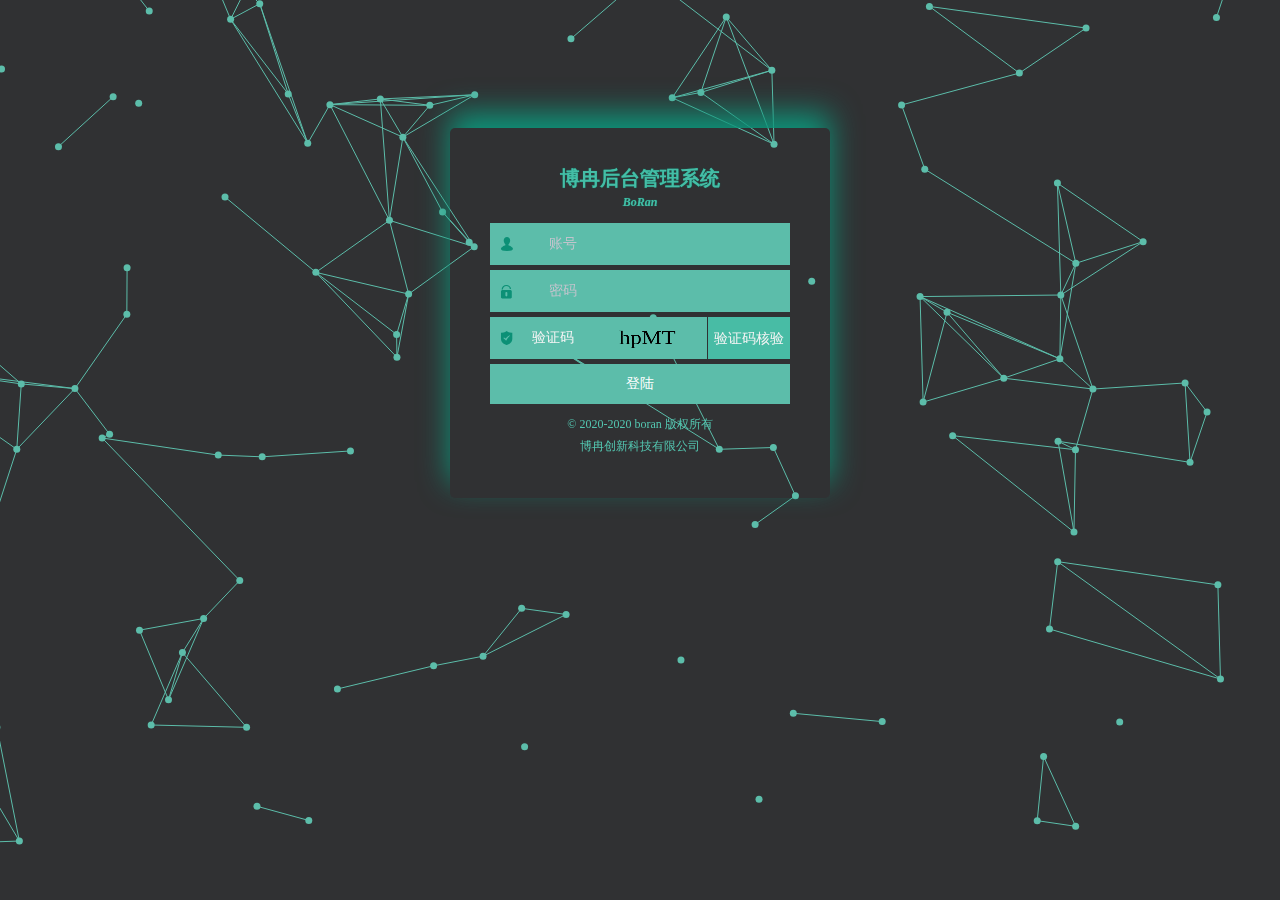
==== commit 53ec08b8: "hibernate整合完结，接口获取" ====
--- a/boran-system/src/main/resources/static/login.html
+++ b/boran-system/src/main/resources/static/login.html
@@ -2,7 +2,7 @@
 <html>
 <head>
     <meta charset="utf-8"/>
-    <title>博冉创新科技</title>
+    <title>博冉科技创新</title>
     <meta name="author" content="DeathGhost"/>
     <!-- 引入样式elment -->
     <link rel="stylesheet" href="element-ui/index.css">
@@ -61,6 +61,7 @@
                 <input type="button" value="验证码核验" class="ver_btn" onClick="validate();">
             </dd>
             <dd>
+                <!--@click=vue的onsubmit()-->
                 <el-button type="success" @click="onsubmit" round>登陆</el-button>
                 <!-- <input type="button" value="立即登陆" class="submit_btn"/>-->
             </dd>
@@ -84,7 +85,6 @@
         //验证码
         createCode();
         //测试提交，对接程序删除即可
-
     });
 </script>
 </html>
